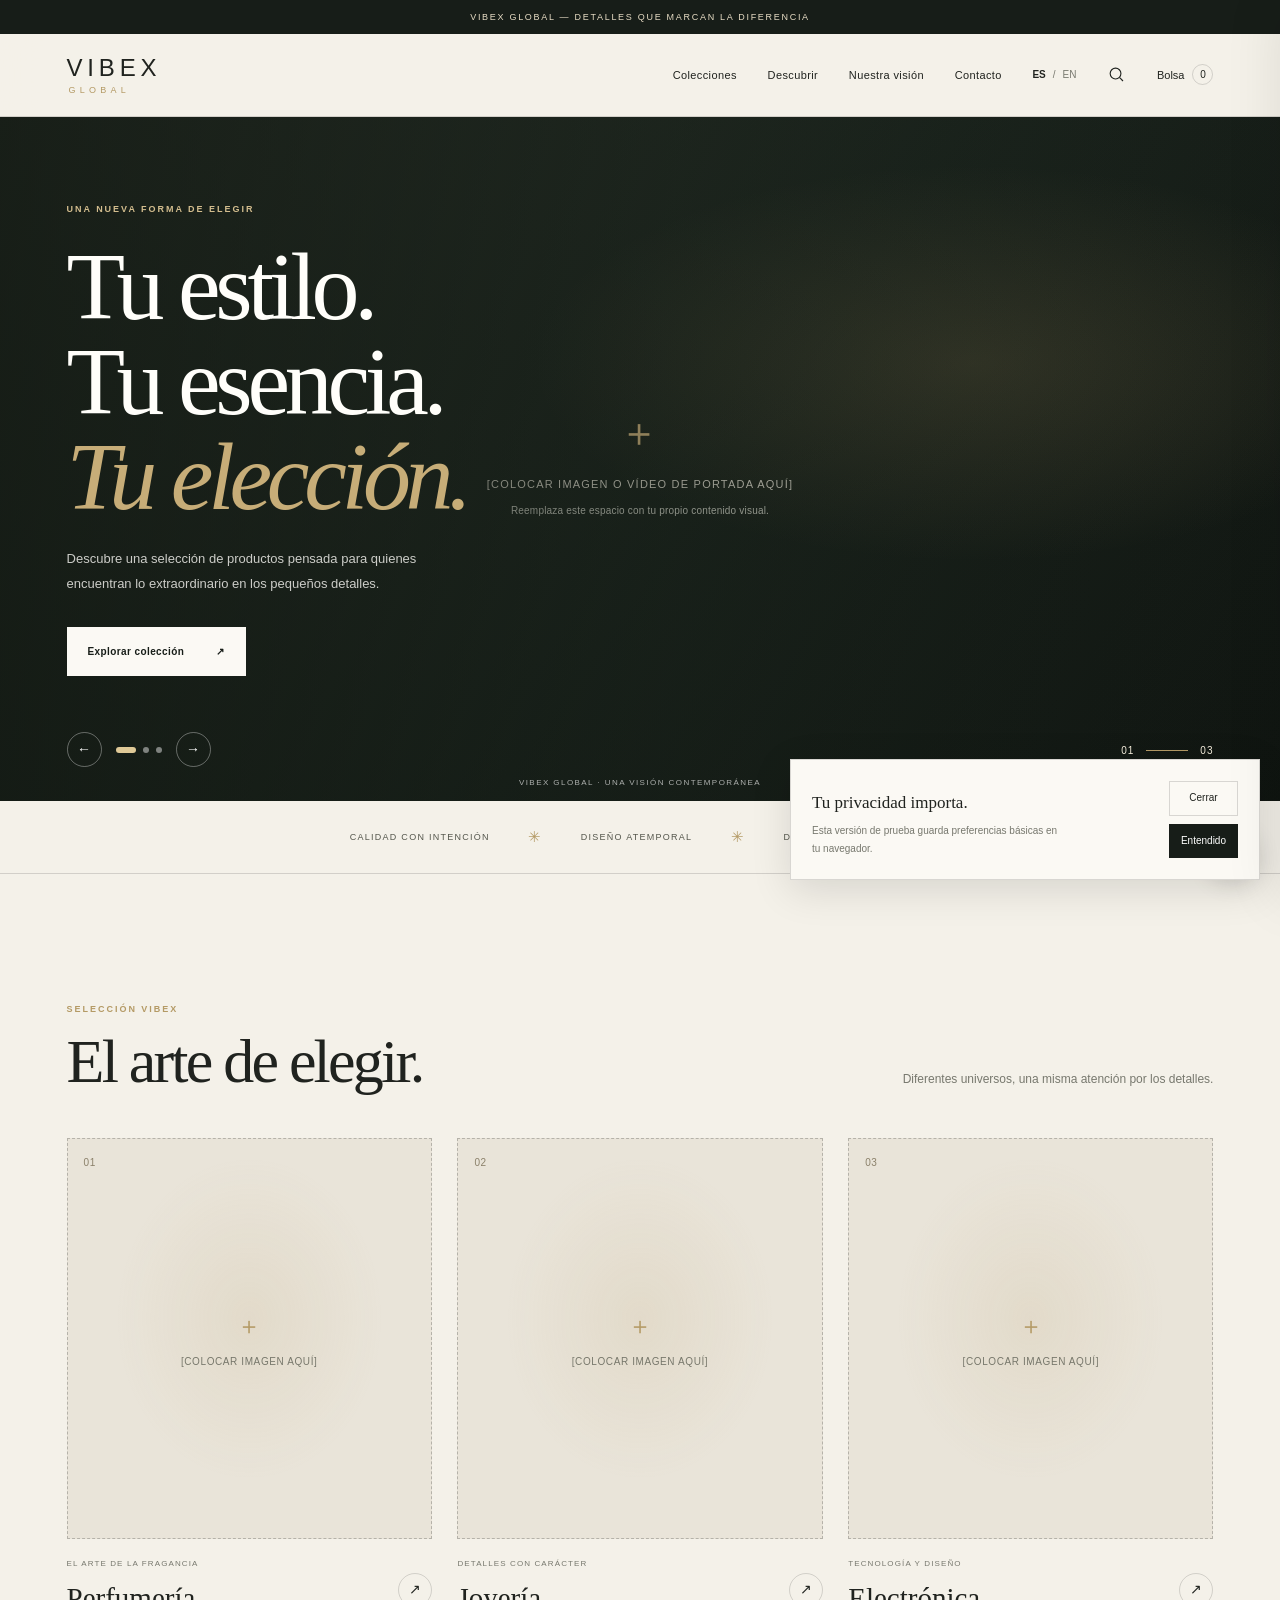
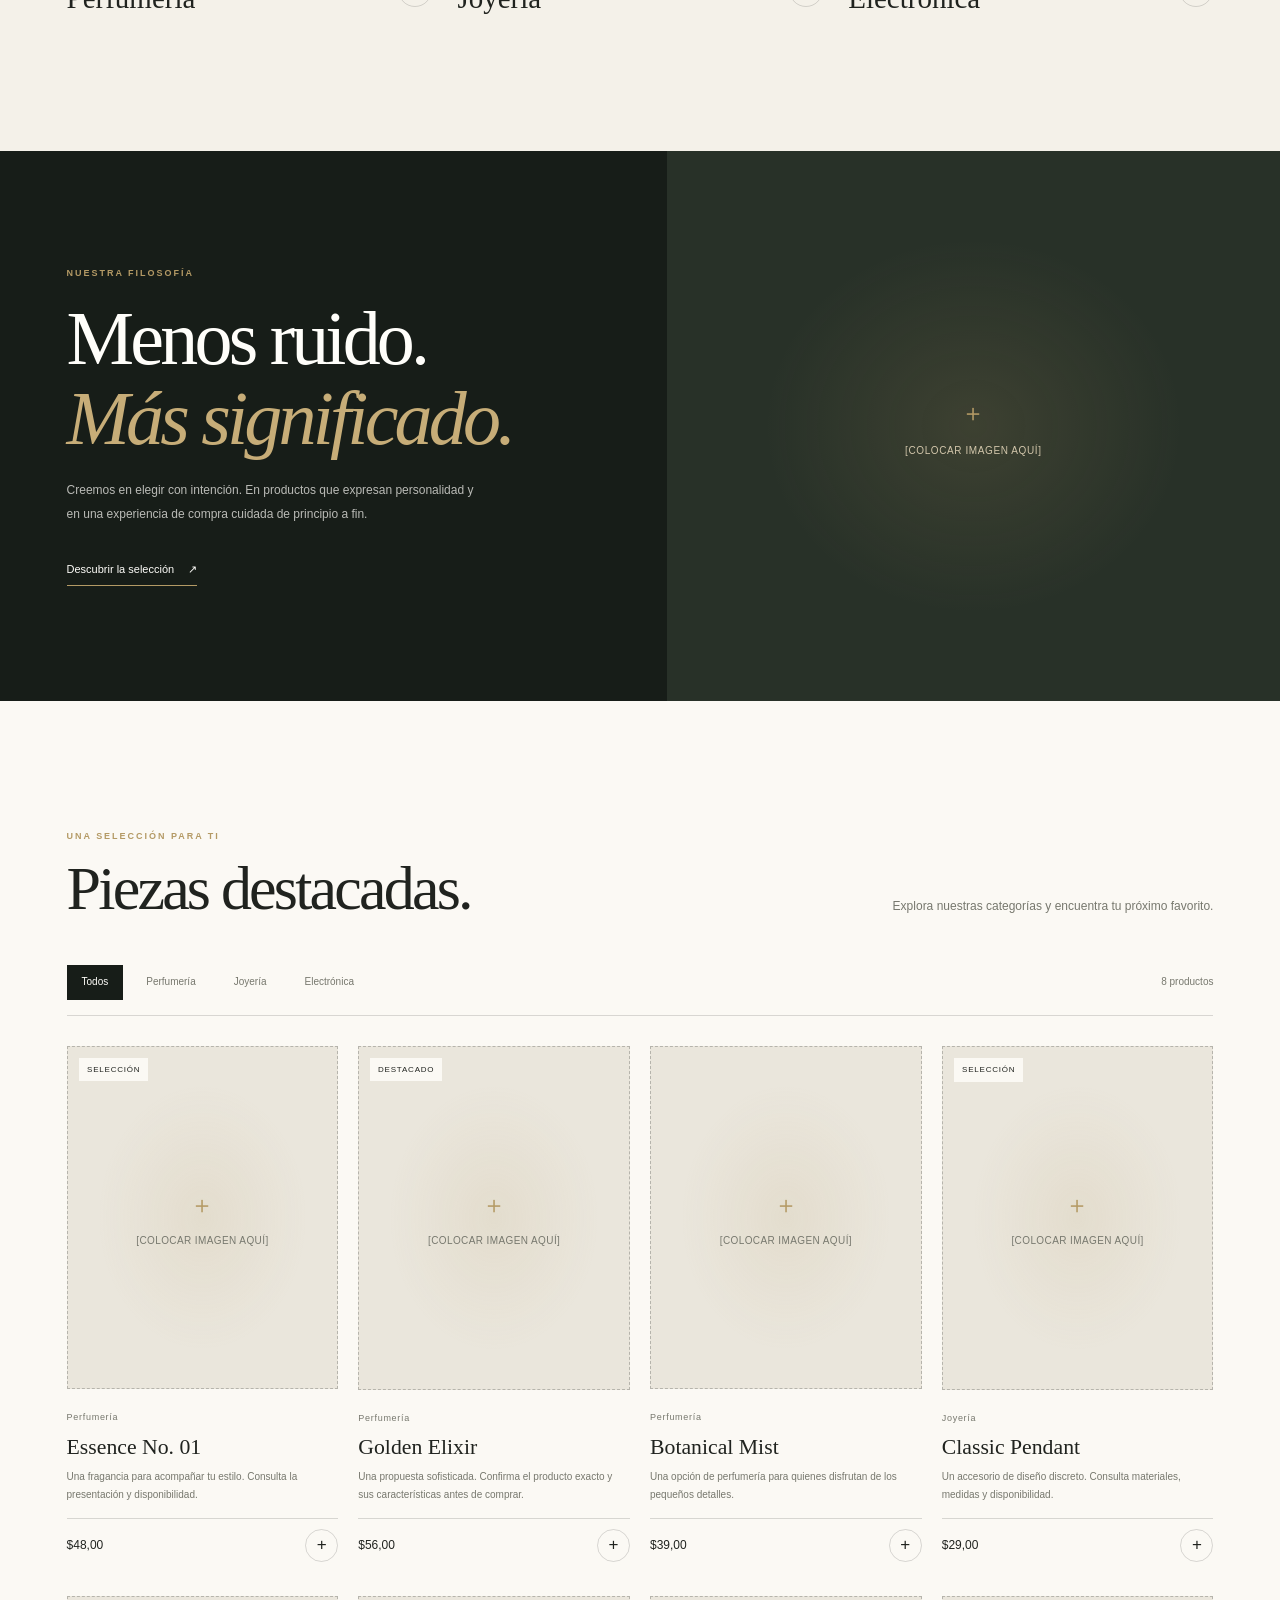
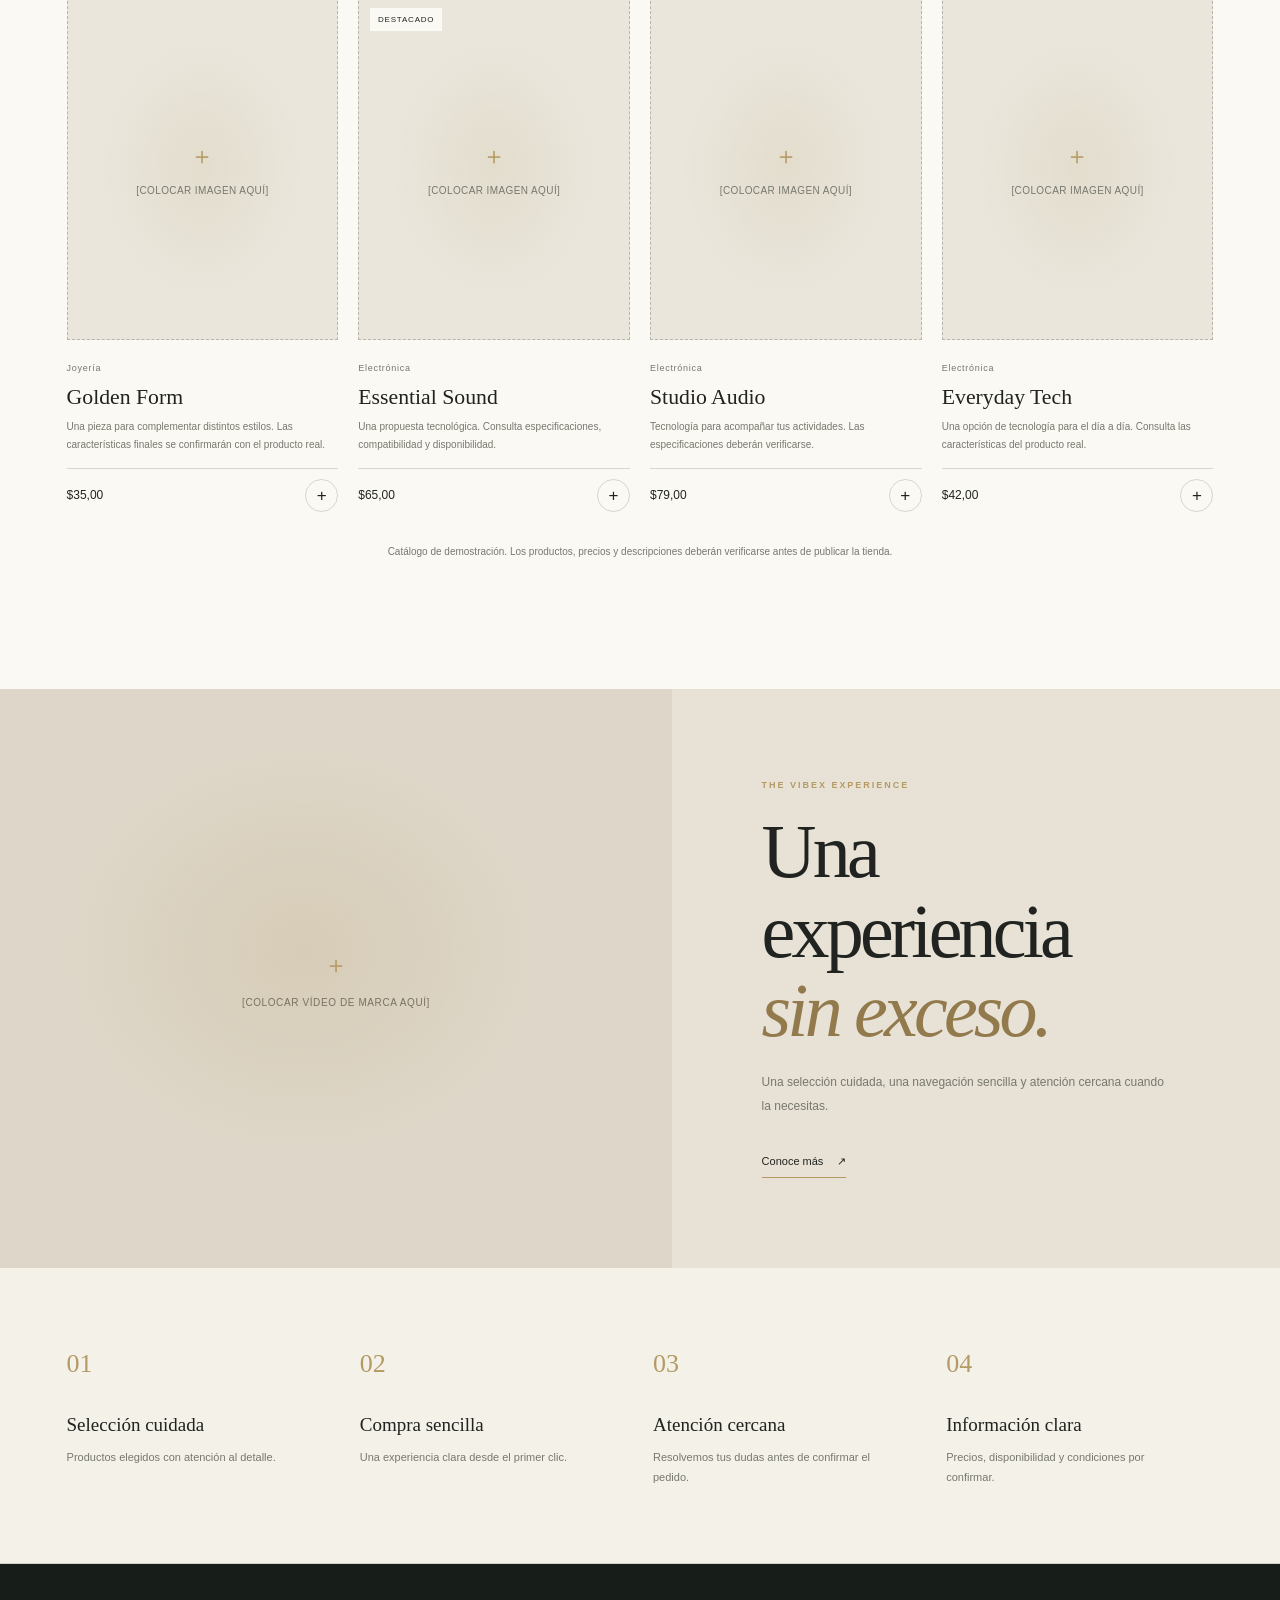
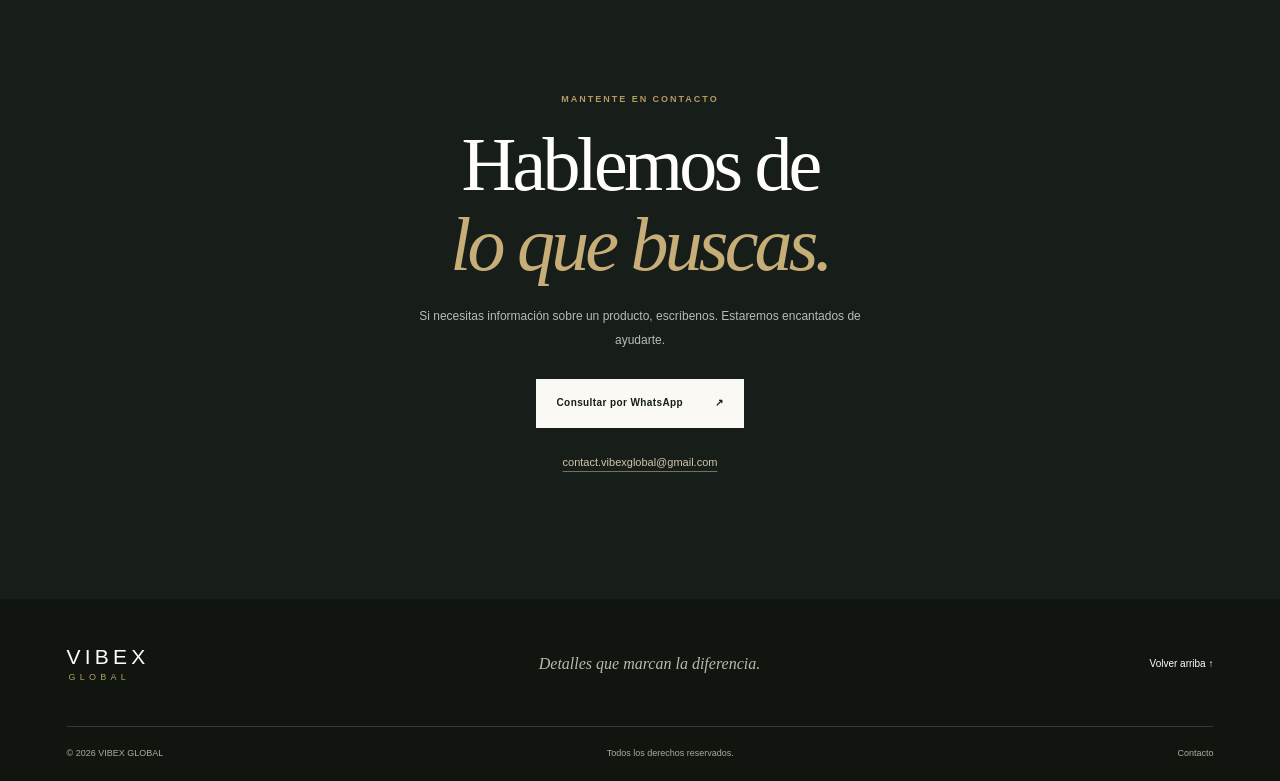
==== index.html @ 3bc4fc35 "Add files via upload" ====
<!DOCTYPE html>
<html lang="es">
<head>
  <meta charset="UTF-8">
  <meta name="viewport" content="width=device-width, initial-scale=1.0">

  <meta name="theme-color" content="#171b17">
  <meta name="description" content="Vibex Global. Una selección de perfumería, joyería y tecnología con una visión contemporánea.">

  <title>VIBEX GLOBAL — Detalles que marcan la diferencia</title>

  <!-- El CSS se encuentra dentro de la carpeta css -->
  <link rel="stylesheet" href="estilos.css">

  <!-- El JavaScript se encuentra dentro de la carpeta js -->
 <script src="script.js" defer></script>
</head>

<body>
  <!-- BARRA SUPERIOR -->
  <div class="announcement">
    <p data-i18n="announcement">
      VIBEX GLOBAL — DETALLES QUE MARCAN LA DIFERENCIA
    </p>
  </div>

  <!-- CABECERA Y NAVEGACIÓN -->
  <header class="site-header">
    <a class="brand" href="#inicio" aria-label="Vibex Global, inicio">
      <span class="brand-name">VIBEX</span>
      <span class="brand-subtitle">GLOBAL</span>
    </a>

    <button
      class="mobile-menu-button"
      id="mobileMenuButton"
      type="button"
      aria-expanded="false"
      aria-controls="mainNav"
      aria-label="Abrir menú"
    >
      <span></span>
      <span></span>
    </button>

    <nav class="main-nav" id="mainNav" aria-label="Navegación principal">
      <button
        class="nav-link collections-trigger"
        id="collectionsTrigger"
        type="button"
        aria-expanded="false"
        aria-controls="megaMenu"
        data-i18n="collections"
      >
        Colecciones <span class="chevron">⌄</span>
      </button>

      <a class="nav-link" href="#destacados" data-i18n="discover">Descubrir</a>
      <a class="nav-link" href="#filosofia" data-i18n="ourVision">Nuestra visión</a>
      <a class="nav-link" href="#contacto" data-i18n="contact">Contacto</a>

      <div class="language-switch" aria-label="Seleccionar idioma">
        <button class="language-button active" type="button" data-language="es" aria-pressed="true">ES</button>
        <span aria-hidden="true">/</span>
        <button class="language-button" type="button" data-language="en" aria-pressed="false">EN</button>
      </div>

      <button class="icon-button search-toggle" id="searchToggle" type="button" aria-label="Buscar">
        <svg viewBox="0 0 24 24" aria-hidden="true">
          <circle cx="10.8" cy="10.8" r="6.8"></circle>
          <path d="m16 16 4.2 4.2"></path>
        </svg>
      </button>

      <button class="bag-button" id="cartToggle" type="button">
        <span data-i18n="bag">Bolsa</span>
        <span class="bag-count" id="cartCount">0</span>
      </button>
    </nav>

    <!-- MENÚ DESPLEGABLE -->
    <div class="mega-menu" id="megaMenu" aria-hidden="true">
      <div class="mega-menu-inner">
        <div class="mega-menu-heading">
          <span class="eyebrow" data-i18n="explore">EXPLORA VIBEX</span>
          <h2 data-i18n="findYourStyle">Encuentra tu estilo.</h2>
          <p data-i18n="menuDescription">
            Una selección pensada para acompañar cada detalle de tu vida.
          </p>
        </div>

        <div class="mega-menu-links">
          <button type="button" data-category-link="Perfumería">
            <span data-i18n="perfume">Perfumería</span><span>↗</span>
          </button>
          <button type="button" data-category-link="Joyería">
            <span data-i18n="jewelry">Joyería</span><span>↗</span>
          </button>
          <button type="button" data-category-link="Electrónica">
            <span data-i18n="electronics">Electrónica</span><span>↗</span>
          </button>
          <button type="button" data-category-link="Todos">
            <span data-i18n="allProducts">Todos los productos</span><span>↗</span>
          </button>
        </div>

        <div class="mega-menu-placeholder">
          <span class="placeholder-icon">＋</span>
          <span data-i18n="imageHere">[COLOCAR IMAGEN AQUÍ]</span>
        </div>
      </div>
    </div>
  </header>

  <!-- BÚSQUEDA DESPLEGABLE -->
  <section class="search-panel" id="searchPanel" aria-label="Búsqueda">
    <div class="search-inner">
      <label for="searchInput" data-i18n="searchLabel">¿Qué estás buscando?</label>
      <input
        id="searchInput"
        type="search"
        placeholder="Buscar productos..."
        data-i18n-placeholder="searchPlaceholder"
      >
      <button id="closeSearch" type="button" data-i18n="close">Cerrar</button>
    </div>
  </section>

  <main>
    <!-- PORTADA PRINCIPAL -->
    <section class="hero" id="inicio">
      <div class="hero-visual">
        <div class="hero-placeholder" id="heroImage">
          <span class="placeholder-symbol">＋</span>
          <span data-i18n="heroImageHere">[COLOCAR IMAGEN O VÍDEO DE PORTADA AQUÍ]</span>
          <small data-i18n="heroImageNote">Reemplaza este espacio con tu propio contenido visual.</small>
        </div>

        <div class="hero-shade"></div>

        <div class="hero-content">
          <span class="eyebrow hero-eyebrow" data-i18n="heroEyebrow">
            UNA NUEVA FORMA DE ELEGIR
          </span>

          <h1 data-i18n="heroTitle">
            Tu estilo.<br>
            Tu esencia.<br>
            <em>Tu elección.</em>
          </h1>

          <p data-i18n="heroDescription">
            Descubre una selección de productos pensada para quienes encuentran la extraordinario en los pequeños detalles.
          </p>

          <a class="button button-light" href="#destacados">
            <span data-i18n="exploreCollection">Explorar colección</span>
            <span aria-hidden="true">↗</span>
          </a>
        </div>

        <div class="hero-counter">
          <span id="slideNumber">01</span>
          <span class="counter-line"></span>
          <span>03</span>
        </div>

        <div class="hero-controls">
          <button id="heroPrev" type="button" aria-label="Anterior">←</button>
          <div class="hero-dots" id="heroDots"></div>
          <button id="heroNext" type="button" aria-label="Siguiente">→</button>
        </div>

        <div class="hero-bottom-label" data-i18n="heroBottom">
          VIBEX GLOBAL · UNA VISIÓN CONTEMPORÁNEA
        </div>
      </div>
    </section>

    <!-- CINTA EDITORIAL -->
    <section class="editorial-strip" aria-label="Identidad de marca">
      <span data-i18n="stripOne">CALIDAD CON INTENCIÓN</span>
      <span class="strip-star">✳</span>
      <span data-i18n="stripTwo">DISEÑO ATEMPORAL</span>
      <span class="strip-star">✳</span>
      <span data-i18n="stripThree">DETALLES QUE PERDURAN</span>
    </section>

    <!-- COLECCIONES -->
    <section class="section collections-section" id="colecciones">
      <div class="section-heading reveal">
        <div>
          <span class="eyebrow" data-i18n="curatedSelection">SELECCIÓN VIBEX</span>
          <h2 data-i18n="collectionsTitle">El arte de elegir.</h2>
        </div>

        <p data-i18n="collectionsDescription">
          Diferentes universos, una misma atención por los detalles.
        </p>
      </div>

      <div class="collection-grid">
        <button class="collection-card reveal" type="button" data-collection="Perfumería">
          <span class="collection-image">
            <span class="placeholder-symbol">＋</span>
            <span data-i18n="imageHere">[COLOCAR IMAGEN AQUÍ]</span>
            <span class="collection-number">01</span>
          </span>
          <span class="collection-card-bottom">
            <span>
              <small data-i18n="collectionOne">EL ARTE DE LA FRAGANCIA</small>
              <strong data-i18n="perfume">Perfumería</strong>
            </span>
            <span class="collection-arrow">↗</span>
          </span>
        </button>

        <button class="collection-card reveal" type="button" data-collection="Joyería">
          <span class="collection-image">
            <span class="placeholder-symbol">＋</span>
            <span data-i18n="imageHere">[COLOCAR IMAGEN AQUÍ]</span>
            <span class="collection-number">02</span>
          </span>
          <span class="collection-card-bottom">
            <span>
              <small data-i18n="collectionTwo">DETALLES CON CARÁCTER</small>
              <strong data-i18n="jewelry">Joyería</strong>
            </span>
            <span class="collection-arrow">↗</span>
          </span>
        </button>

        <button class="collection-card reveal" type="button" data-collection="Electrónica">
          <span class="collection-image">
            <span class="placeholder-symbol">＋</span>
            <span data-i18n="imageHere">[COLOCAR IMAGEN AQUÍ]</span>
            <span class="collection-number">03</span>
          </span>
          <span class="collection-card-bottom">
            <span>
              <small data-i18n="collectionThree">TECNOLOGÍA Y DISEÑO</small>
              <strong data-i18n="electronics">Electrónica</strong>
            </span>
            <span class="collection-arrow">↗</span>
          </span>
        </button>
      </div>
    </section>

    <!-- MENSAJE DE MARCA -->
    <section class="brand-statement" id="filosofia">
      <div class="statement-inner reveal">
        <span class="eyebrow" data-i18n="ourPhilosophy">NUESTRA FILOSOFÍA</span>
        <h2 data-i18n="statementTitle">
          Menos ruido.<br>
          <em>Más significado.</em>
        </h2>
        <p data-i18n="statementDescription">
          Creemos en elegir con intención. En productos que expresan personalidad y en una experiencia de compra cuidada de principio a fin.
        </p>
        <a href="#destacados" class="text-link">
          <span data-i18n="discoverSelection">Descubrir la selección</span> <span>↗</span>
        </a>
      </div>
      <div class="statement-visual">
        <span class="placeholder-symbol">＋</span>
        <span data-i18n="imageHere">[COLOCAR IMAGEN AQUÍ]</span>
      </div>
    </section>

    <!-- CATÁLOGO -->
    <section class="section products-section" id="destacados">
      <div class="section-heading reveal">
        <div>
          <span class="eyebrow" data-i18n="selectionForYou">UNA SELECCIÓN PARA TI</span>
          <h2 data-i18n="featuredTitle">Piezas destacadas.</h2>
        </div>
        <p data-i18n="featuredDescription">
          Explora nuestras categorías y encuentra tu próximo favorito.
        </p>
      </div>

      <div class="catalog-toolbar">
        <div class="filter-list" aria-label="Filtrar productos">
          <button class="filter-button active" type="button" data-filter="Todos" aria-pressed="true" data-i18n="all">Todos</button>
          <button class="filter-button" type="button" data-filter="Perfumería" aria-pressed="false" data-i18n="perfume">Perfumería</button>
          <button class="filter-button" type="button" data-filter="Joyería" aria-pressed="false" data-i18n="jewelry">Joyería</button>
          <button class="filter-button" type="button" data-filter="Electrónica" aria-pressed="false" data-i18n="electronics">Electrónica</button>
        </div>
        <span class="product-total" id="productTotal">0 productos</span>
      </div>

      <div class="product-grid" id="productGrid"></div>

      <p class="empty-message" id="emptyMessage" hidden data-i18n="noProducts">
        No encontramos productos con esos criterios.
      </p>

      <p class="demo-notice" data-i18n="demoNotice">
        Catálogo de demostración. Los productos, precios y descripciones deberán verificarse antes de publicar la tienda.
      </p>
    </section>

    <!-- EXPERIENCIA VISUAL -->
    <section class="experience-section">
      <div class="experience-visual reveal">
        <span class="placeholder-symbol">＋</span>
        <span data-i18n="videoHere">[COLOCAR VÍDEO DE MARCA AQUÍ]</span>
      </div>

      <div class="experience-content reveal">
        <span class="eyebrow" data-i18n="theVibexExperience">THE VIBEX EXPERIENCE</span>
        <h2 data-i18n="experienceTitle">Una experiencia<br><em>sin exceso.</em></h2>
        <p data-i18n="experienceDescription">
          Una selección cuidada, una navegación sencilla y atención cercana cuando la necesitas.
        </p>
        <a href="#contacto" class="text-link">
          <span data-i18n="learnMore">Conoce más</span> <span>↗</span>
        </a>
      </div>
    </section>

    <!-- BENEFICIOS -->
    <section class="benefits-section">
      <div class="benefit reveal">
        <span class="benefit-number">01</span>
        <h3 data-i18n="benefitOneTitle">Selección cuidada</h3>
        <p data-i18n="benefitOneText">Productos elegidos con atención al detalle.</p>
      </div>
      <div class="benefit reveal">
        <span class="benefit-number">02</span>
        <h3 data-i18n="benefitTwoTitle">Compra sencilla</h3>
        <p data-i18n="benefitTwoText">Una experiencia clara desde el primer clic.</p>
      </div>
      <div class="benefit reveal">
        <span class="benefit-number">03</span>
        <h3 data-i18n="benefitThreeTitle">Atención cercana</h3>
        <p data-i18n="benefitThreeText">Resolvemos tus dudas antes de confirmar el pedido.</p>
      </div>
      <div class="benefit reveal">
        <span class="benefit-number">04</span>
        <h3 data-i18n="benefitFourTitle">Información clara</h3>
        <p data-i18n="benefitFourText">Precios, disponibilidad y condiciones por confirmar.</p>
      </div>
    </section>

    <!-- CONTACTO -->
    <section class="contact-section" id="contacto">
      <div class="contact-inner reveal">
        <span class="eyebrow" data-i18n="stayConnected">MANTENTE EN CONTACTO</span>
        <h2 data-i18n="contactTitle">Hablemos de<br><em>lo que buscas.</em></h2>
        <p data-i18n="contactDescription">
          Si necesitas información sobre un producto, escríbenos. Estaremos encantados de ayudarte.
        </p>
        <a
          class="button button-light"
          href="https://wa.me/593984692292"
          target="_blank"
          rel="noopener noreferrer"
        >
          <span data-i18n="contactWhatsApp">Consultar por WhatsApp</span>
          <span aria-hidden="true">↗</span>
        </a>
        <a class="contact-email" href="mailto:contact.vibexglobal@gmail.com">
          contact.vibexglobal@gmail.com
        </a>
      </div>
    </section>
  </main>

  <!-- PIE DE PÁGINA -->
  <footer class="site-footer">
    <div class="footer-top">
      <a class="brand footer-brand" href="#inicio">
        <span class="brand-name">VIBEX</span>
        <span class="brand-subtitle">GLOBAL</span>
      </a>

      <p data-i18n="footerPhrase">Detalles que marcan la diferencia.</p>

      <a href="#inicio" class="back-to-top">
        <span data-i18n="backToTop">Volver arriba</span> ↑
      </a>
    </div>

    <div class="footer-bottom">
      <span>© <span id="currentYear"></span> VIBEX GLOBAL</span>
      <span data-i18n="footerRights">Todos los derechos reservados.</span>
      <a href="mailto:contact.vibexglobal@gmail.com">Contacto</a>
    </div>
  </footer>

  <!-- BOTÓN FLOTANTE DE WHATSAPP -->
  <a
    class="whatsapp-float"
    href="https://wa.me/593984692292"
    target="_blank"
    rel="noopener noreferrer"
    aria-label="Contactar por WhatsApp"
    title="WhatsApp"
  >
    <svg viewBox="0 0 24 24" aria-hidden="true">
      <path d="M20.5 11.8a8.4 8.4 0 0 1-12.4 7.4L3 20.5l1.4-5A8.4 8.4 0 1 1 20.5 11.8Z"></path>
      <path d="M8.3 8.2c.3-.6.6-.6.9-.6h.4c.2 0 .4.1.5.4l.8 1.8c.1.3.1.5-.1.7l-.6.7c-.2.2-.2.4-.1.6.6 1 1.4 1.8 2.4 2.3.2.1.4.1.6-.1l.9-1c.2-.2.4-.3.7-.1l1.7.8c.3.1.4.3.4.5 0 .3-.1 1.1-.7 1.6-.5.5-1.3.7-2.1.5-1-.2-2.4-.8-3.8-2-1.2-1.1-2-2.4-2.3-3.4-.3-1 .1-1.9.4-2.3Z"></path>
    </svg>
  </a>

  <!-- BOLSA LATERAL -->
  <div class="drawer-backdrop" id="drawerBackdrop"></div>

  <aside class="cart-drawer" id="cartDrawer" aria-hidden="true" aria-label="Bolsa de compras">
    <div class="drawer-header">
      <div>
        <span class="eyebrow" data-i18n="yourSelection">TU SELECCIÓN</span>
        <h2><span data-i18n="yourBag">Tu bolsa</span> <span id="drawerCount">(0)</span></h2>
      </div>
      <button class="close-button" id="cartClose" type="button" aria-label="Cerrar bolsa">×</button>
    </div>

    <p class="cart-empty" id="cartEmpty" data-i18n="emptyBag">
      Tu bolsa está esperando por algo especial.
    </p>

    <div class="cart-items" id="cartItems"></div>

    <div class="cart-footer" id="cartFooter" hidden>
      <div class="cart-subtotal">
        <span data-i18n="subtotal">Subtotal estimado</span>
        <strong id="cartSubtotal">$0.00</strong>
      </div>
      <p data-i18n="checkoutNotice">
        El envío y el pago se confirmarán por WhatsApp.
      </p>
      <button class="button button-dark checkout-button" id="checkoutButton" type="button">
        <span data-i18n="continueWhatsApp">Consultar pedido</span>
        <span>↗</span>
      </button>
      <button class="continue-shopping" id="continueShopping" type="button" data-i18n="continueShopping">
        Seguir explorando
      </button>
    </div>
  </aside>

  <!-- VISTA AMPLIADA DE PRODUCTO -->
  <div class="product-modal" id="productModal" aria-hidden="true">
    <button class="modal-backdrop" id="modalBackdrop" type="button" aria-label="Cerrar producto"></button>

    <div class="modal-panel" role="dialog" aria-modal="true" aria-labelledby="modalName">
      <button class="close-button modal-close" id="modalClose" type="button" aria-label="Cerrar">×</button>

      <div class="modal-image-wrap">
        <div class="modal-image-placeholder">
          <span class="placeholder-symbol">＋</span>
          <span data-i18n="imageHere">[COLOCAR IMAGEN AQUÍ]</span>
        </div>
        <img id="modalImage" src="" alt="" hidden>
      </div>

      <div class="modal-details">
        <span class="eyebrow" id="modalCategory"></span>
        <h2 id="modalName"></h2>
        <p class="modal-price" id="modalPrice"></p>
        <p id="modalDescription"></p>
        <button class="button button-dark" id="modalAdd" type="button">
          <span data-i18n="addToBag">Añadir a la bolsa</span>
          <span>＋</span>
        </button>
      </div>
    </div>
  </div>

  <!-- AVISO DE COOKIES DEMOSTRATIVO -->
  <aside class="cookie-notice" id="cookieNotice" aria-label="Preferencias de cookies">
    <div>
      <strong data-i18n="cookieTitle">Tu privacidad importa.</strong>
      <p data-i18n="cookieDescription">
        Esta versión de prueba guarda preferencias básicas en tu navegador.
      </p>
    </div>
    <div class="cookie-actions">
      <button id="cookieDismiss" type="button" data-i18n="cookieClose">Cerrar</button>
      <button id="cookieAccept" type="button" data-i18n="cookieAccept">Entendido</button>
    </div>
  </aside>

  <!-- MENSAJES TEMPORALES -->
  <div class="toast" id="toast" role="status" aria-live="polite"></div>
</body>
</html>
---- estilos.css ----
/* ==================================================
   VIBEX GLOBAL — SISTEMA VISUAL
   ================================================== */

:root {
  --bg: #f4f1e9;
  --paper: #fbf9f4;
  --ink: #20231f;
  --forest: #171d18;
  --forest-soft: #28352c;
  --gold: #b49a65;
  --muted: #77786e;
  --line: rgba(32, 35, 31, 0.16);
  --white: #fffefa;
  --page-gutter: clamp(20px, 5.2vw, 88px);
  --section-space: clamp(76px, 10vw, 148px);
  --serif: Georgia, "Times New Roman", serif;
  --sans: "Helvetica Neue", Arial, sans-serif;
  --ease: cubic-bezier(0.22, 1, 0.36, 1);
}

* {
  box-sizing: border-box;
}

html {
  width: 100%;
  min-width: 320px;
  margin: 0;
  scroll-behavior: smooth;
  scroll-padding-top: 100px;
}

body {
  width: 100%;
  min-width: 320px;
  min-height: 100vh;
  margin: 0;
  background: var(--bg);
  color: var(--ink);
  font-family: var(--sans);
  font-size: 14px;
  line-height: 1.65;
  -webkit-font-smoothing: antialiased;
}

body.locked {
  overflow: hidden;
}

button,
input,
a {
  font: inherit;
}

button {
  color: inherit;
}

button,
a {
  -webkit-tap-highlight-color: transparent;
}

button:focus-visible,
a:focus-visible,
input:focus-visible {
  outline: 2px solid var(--gold);
  outline-offset: 4px;
}

button:disabled {
  cursor: not-allowed;
}

a {
  color: inherit;
  text-decoration: none;
}

button {
  cursor: pointer;
}

img,
svg {
  display: block;
  max-width: 100%;
}

img {
  height: auto;
}

section {
  position: relative;
}

[hidden] {
  display: none !important;
}

/* BARRA SUPERIOR */

.announcement {
  display: flex;
  align-items: center;
  justify-content: center;
  min-height: 34px;
  padding: 7px 16px;
  background: var(--forest);
  color: #e8ddc5;
  text-align: center;
}

.announcement p {
  margin: 0;
  font-size: 9px;
  font-weight: 500;
  letter-spacing: 0.19em;
}

/* CABECERA */

.site-header {
  position: sticky;
  z-index: 50;
  top: 0;
  display: flex;
  align-items: center;
  justify-content: space-between;
  width: 100%;
  min-height: 83px;
  padding: 0 var(--page-gutter);
  border-bottom: 1px solid var(--line);
  background: rgba(244, 241, 233, 0.96);
  backdrop-filter: blur(18px);
}

.brand {
  display: inline-flex;
  flex: 0 0 auto;
  flex-direction: column;
  align-items: flex-start;
  line-height: 1;
}

.brand-name {
  font-size: 24px;
  font-weight: 500;
  letter-spacing: 0.2em;
}

.brand-subtitle {
  margin-top: 6px;
  padding-left: 2px;
  color: var(--gold);
  font-size: 9px;
  letter-spacing: 0.47em;
}

.main-nav {
  display: flex;
  align-items: center;
  justify-content: flex-end;
  gap: clamp(17px, 2.4vw, 37px);
}

.nav-link {
  position: relative;
  padding: 12px 0;
  border: 0;
  background: transparent;
  color: var(--ink);
  font-size: 11px;
  letter-spacing: 0.035em;
  white-space: nowrap;
}

.nav-link::after {
  position: absolute;
  right: 0;
  bottom: 5px;
  left: 0;
  height: 1px;
  background: var(--gold);
  content: "";
  transform: scaleX(0);
  transform-origin: right;
  transition: transform 300ms var(--ease);
}

.nav-link:hover::after {
  transform: scaleX(1);
  transform-origin: left;
}

.chevron {
  display: inline-block;
  margin-left: 5px;
  transition: transform 250ms ease;
}

.collections-trigger[aria-expanded="true"] .chevron {
  transform: rotate(180deg);
}

.language-switch {
  display: flex;
  align-items: center;
  gap: 7px;
  color: var(--muted);
  font-size: 10px;
}

.language-button {
  padding: 5px 0;
  border: 0;
  background: transparent;
  color: var(--muted);
  font-size: 10px;
}

.language-button.active {
  color: var(--ink);
  font-weight: 700;
}

.icon-button,
.bag-button {
  display: inline-flex;
  align-items: center;
  justify-content: center;
  gap: 8px;
  min-height: 36px;
  padding: 5px 0;
  border: 0;
  background: transparent;
  font-size: 11px;
  white-space: nowrap;
}

.icon-button svg {
  width: 19px;
  fill: none;
  stroke: currentColor;
  stroke-width: 1.4;
}

.bag-count {
  display: inline-grid;
  width: 21px;
  height: 21px;
  place-items: center;
  border: 1px solid var(--line);
  border-radius: 50%;
  font-size: 10px;
}

.mobile-menu-button {
  display: none;
}

/* MENÚ DESPLEGABLE */

.mega-menu {
  position: absolute;
  z-index: 55;
  top: 100%;
  right: 0;
  left: 0;
  visibility: hidden;
  padding: 0 var(--page-gutter);
  border-bottom: 1px solid var(--line);
  background: var(--paper);
  opacity: 0;
  transform: translateY(-9px);
  transition:
    opacity 240ms ease,
    transform 300ms var(--ease),
    visibility 300ms;
}

.mega-menu.open {
  visibility: visible;
  opacity: 1;
  transform: translateY(0);
}

.mega-menu-inner {
  display: grid;
  grid-template-columns: 1.05fr 1fr 0.8fr;
  align-items: center;
  gap: clamp(28px, 5vw, 85px);
  max-width: 1600px;
  margin: 0 auto;
  padding: 43px 0 48px;
}

.eyebrow {
  display: block;
  color: var(--gold);
  font-size: 9px;
  font-weight: 600;
  letter-spacing: 0.22em;
  line-height: 1.6;
}

.mega-menu-heading h2 {
  margin: 12px 0;
  font-family: var(--serif);
  font-size: clamp(25px, 3vw, 39px);
  font-weight: 400;
  line-height: 1.15;
}

.mega-menu-heading p {
  max-width: 320px;
  margin: 0;
  color: var(--muted);
  font-size: 12px;
}

.mega-menu-links {
  display: flex;
  flex-direction: column;
}

.mega-menu-links button {
  display: flex;
  align-items: center;
  justify-content: space-between;
  gap: 15px;
  padding: 11px 0;
  border: 0;
  border-bottom: 1px solid var(--line);
  background: transparent;
  text-align: left;
  transition: padding 250ms var(--ease), color 200ms ease;
}

.mega-menu-links button:hover {
  padding-left: 8px;
  color: #8b7141;
}

.mega-menu-placeholder {
  display: flex;
  min-height: 145px;
  flex-direction: column;
  align-items: center;
  justify-content: center;
  gap: 9px;
  border: 1px dashed rgba(32, 35, 31, 0.3);
  background: #eee9de;
  color: var(--muted);
  font-size: 10px;
  letter-spacing: 0.06em;
  text-align: center;
}

.placeholder-icon,
.placeholder-symbol {
  color: var(--gold);
  font-size: 24px;
  font-weight: 300;
}

/* BUSCADOR */

.search-panel {
  position: absolute;
  z-index: 45;
  top: 117px;
  right: 0;
  left: 0;
  visibility: hidden;
  padding: 0 var(--page-gutter);
  border-bottom: 1px solid var(--line);
  background: var(--paper);
  opacity: 0;
  transform: translateY(-8px);
  transition: 250ms ease;
}

.search-panel.open {
  visibility: visible;
  padding-top: 24px;
  padding-bottom: 24px;
  opacity: 1;
  transform: translateY(0);
}

.search-inner {
  display: grid;
  grid-template-columns: auto minmax(100px, 1fr) auto;
  align-items: center;
  gap: 24px;
  max-width: 1500px;
  margin: 0 auto;
}

.search-inner label {
  font-family: var(--serif);
  font-size: 18px;
}

.search-inner input {
  width: 100%;
  padding: 12px 3px;
  border: 0;
  border-bottom: 1px solid var(--line);
  border-radius: 0;
  background: transparent;
  color: var(--ink);
  outline-offset: 0;
}

.search-inner > button {
  padding: 10px 0;
  border: 0;
  background: transparent;
  color: var(--muted);
  font-size: 11px;
}

/* PORTADA */

.hero {
  width: 100%;
  padding: 0;
}

.hero-visual {
  position: relative;
  display: flex;
  min-height: min(760px, calc(100svh - 117px));
  min-height: clamp(520px, 76svh, 790px);
  align-items: center;
  overflow: hidden;
  background: var(--forest);
  color: var(--white);
}

.hero-placeholder {
  position: absolute;
  inset: 0;
  display: flex;
  flex-direction: column;
  align-items: center;
  justify-content: center;
  gap: 10px;
  padding: 25px;
  background:
    radial-gradient(ellipse at 76% 36%, rgba(180, 154, 101, 0.16), transparent 32%),
    linear-gradient(125deg, #30382e 0%, #1c251e 55%, #101511 100%);
  color: #c7c6b9;
  font-size: 11px;
  letter-spacing: 0.11em;
  text-align: center;
  transition: background 500ms ease;
}

.hero-placeholder .placeholder-symbol {
  font-size: 40px;
  color: #c1a977;
}

.hero-placeholder small {
  max-width: 300px;
  color: #b9bcb1;
  font-size: 10px;
  letter-spacing: 0.02em;
}

.hero-shade {
  position: absolute;
  inset: 0;
  pointer-events: none;
  background: linear-gradient(
    90deg,
    rgba(11, 17, 12, 0.65) 0%,
    rgba(11, 17, 12, 0.25) 53%,
    rgba(11, 17, 12, 0.03) 100%
  );
}

.hero-content {
  position: relative;
  z-index: 2;
  width: min(720px, 72%);
  padding: 75px var(--page-gutter) 115px;
  animation: hero-enter 800ms var(--ease) both;
}

.hero-eyebrow {
  color: #d3bd8e;
}

.hero-content h1 {
  margin: 23px 0;
  font-family: var(--serif);
  font-size: clamp(52px, 7.5vw, 104px);
  font-weight: 400;
  letter-spacing: -0.055em;
  line-height: 0.99;
}

.hero-content h1 em,
.statement-inner h2 em,
.experience-content h2 em,
.contact-inner h2 em {
  color: #c7ad78;
  font-weight: 400;
}

.hero-content > p {
  max-width: 405px;
  margin: 0 0 31px;
  color: rgba(255, 254, 250, 0.78);
  font-size: 13px;
  line-height: 1.9;
}

.button {
  display: inline-flex;
  min-height: 49px;
  align-items: center;
  justify-content: center;
  gap: 32px;
  padding: 0 20px;
  border: 1px solid transparent;
  font-size: 10px;
  font-weight: 600;
  letter-spacing: 0.04em;
  transition:
    background 220ms ease,
    color 220ms ease,
    border-color 220ms ease,
    transform 220ms var(--ease);
}

.button:hover {
  transform: translateY(-2px);
}

.button-light {
  background: var(--paper);
  color: var(--forest);
}

.button-light:hover {
  background: #e4d7bd;
}

.button-dark {
  background: var(--forest);
  color: var(--white);
}

.button-dark:hover {
  background: #344338;
}

.hero-counter {
  position: absolute;
  z-index: 3;
  right: var(--page-gutter);
  bottom: 42px;
  display: flex;
  align-items: center;
  gap: 12px;
  color: #f7f0df;
  font-size: 10px;
  letter-spacing: 0.1em;
}

.counter-line {
  width: 42px;
  height: 1px;
  background: var(--gold);
}

.hero-controls {
  position: absolute;
  z-index: 3;
  bottom: 34px;
  left: var(--page-gutter);
  display: flex;
  align-items: center;
  gap: 14px;
}

.hero-controls > button {
  display: grid;
  width: 35px;
  height: 35px;
  place-items: center;
  border: 1px solid rgba(255, 255, 255, 0.35);
  border-radius: 50%;
  background: transparent;
  color: white;
  transition: background 200ms ease;
}

.hero-controls > button:hover {
  background: rgba(255, 255, 255, 0.15);
}

.hero-dots {
  display: flex;
  gap: 7px;
}

.hero-dots button {
  width: 6px;
  height: 6px;
  padding: 0;
  border: 0;
  border-radius: 50%;
  background: rgba(255, 255, 255, 0.45);
  transition: width 200ms ease, background 200ms ease;
}

.hero-dots button.active {
  width: 20px;
  border-radius: 5px;
  background: #dfc997;
}

.hero-bottom-label {
  position: absolute;
  right: var(--page-gutter);
  bottom: 12px;
  left: var(--page-gutter);
  color: rgba(255, 255, 255, 0.65);
  font-size: 8px;
  letter-spacing: 0.18em;
  text-align: center;
  pointer-events: none;
}

/* CINTA EDITORIAL */

.editorial-strip {
  display: flex;
  min-height: 73px;
  align-items: center;
  justify-content: center;
  flex-wrap: wrap;
  gap: clamp(13px, 3vw, 42px);
  padding: 18px var(--page-gutter);
  border-bottom: 1px solid var(--line);
  color: #54564c;
  font-size: 9px;
  letter-spacing: 0.14em;
  text-align: center;
}

.strip-star {
  color: var(--gold);
  font-size: 15px;
}

/* SECCIONES GENERALES */

.section {
  width: 100%;
  padding: var(--section-space) var(--page-gutter);
}

.section-heading {
  display: flex;
  align-items: flex-end;
  justify-content: space-between;
  gap: 30px;
  margin: 0 auto 42px;
}

.section-heading h2 {
  margin: 11px 0 0;
  font-family: var(--serif);
  font-size: clamp(37px, 5vw, 62px);
  font-weight: 400;
  letter-spacing: -0.045em;
  line-height: 1.1;
}

.section-heading > p {
  max-width: 330px;
  margin: 0 0 5px;
  color: var(--muted);
  font-size: 12px;
  line-height: 1.9;
}

/* COLECCIONES */

.collection-grid {
  display: grid;
  grid-template-columns: repeat(3, minmax(0, 1fr));
  gap: clamp(14px, 2vw, 29px);
  max-width: 1600px;
  margin: 0 auto;
}

.collection-card {
  display: block;
  min-width: 0;
  padding: 0;
  border: 0;
  background: transparent;
  text-align: left;
}

.collection-image {
  position: relative;
  display: flex;
  min-height: 220px;
  aspect-ratio: 0.91;
  flex-direction: column;
  align-items: center;
  justify-content: center;
  gap: 8px;
  overflow: hidden;
  border: 1px dashed rgba(32, 35, 31, 0.25);
  background:
    radial-gradient(ellipse at 50% 45%, rgba(180, 154, 101, 0.13), transparent 52%),
    #e9e4d9;
  color: #77776b;
  font-size: 10px;
  letter-spacing: 0.06em;
  text-align: center;
  transition: background 450ms ease;
}

.collection-card:hover .collection-image {
  background-color: #ded6c6;
}

.collection-number {
  position: absolute;
  top: 16px;
  left: 16px;
  color: #8b806a;
  font-size: 10px;
}

.collection-card-bottom {
  display: flex;
  align-items: center;
  justify-content: space-between;
  gap: 10px;
  padding-top: 18px;
}

.collection-card-bottom > span:first-child {
  display: flex;
  flex-direction: column;
  gap: 5px;
}

.collection-card-bottom small {
  color: var(--muted);
  font-size: 8px;
  letter-spacing: 0.14em;
}

.collection-card-bottom strong {
  font-family: var(--serif);
  font-size: clamp(19px, 2.5vw, 29px);
  font-weight: 400;
}

.collection-arrow {
  display: grid;
  width: 34px;
  height: 34px;
  flex: 0 0 auto;
  place-items: center;
  border: 1px solid var(--line);
  border-radius: 50%;
  transition: background 200ms ease, color 200ms ease;
}

.collection-card:hover .collection-arrow {
  background: var(--forest);
  color: var(--white);
}

/* FILOSOFÍA */

.brand-statement {
  display: grid;
  grid-template-columns: 1fr 0.92fr;
  min-height: 550px;
  background: var(--forest);
  color: var(--white);
}

.statement-inner {
  display: flex;
  flex-direction: column;
  align-items: flex-start;
  justify-content: center;
  padding: clamp(50px, 8vw, 120px) var(--page-gutter);
}

.statement-inner h2,
.experience-content h2,
.contact-inner h2 {
  margin: 19px 0;
  font-family: var(--serif);
  font-size: clamp(44px, 6vw, 76px);
  font-weight: 400;
  letter-spacing: -0.05em;
  line-height: 1.05;
}

.statement-inner > p,
.experience-content > p,
.contact-inner > p {
  max-width: 410px;
  margin: 0 0 27px;
  color: rgba(255, 254, 250, 0.7);
  font-size: 12px;
  line-height: 2;
}

.text-link {
  display: inline-flex;
  align-items: center;
  gap: 14px;
  padding: 7px 0;
  border-bottom: 1px solid var(--gold);
  color: inherit;
  font-size: 11px;
  transition: gap 250ms var(--ease);
}

.text-link:hover {
  gap: 22px;
}

.statement-visual,
.experience-visual {
  display: flex;
  min-height: 350px;
  flex-direction: column;
  align-items: center;
  justify-content: center;
  gap: 10px;
  padding: 25px;
  background:
    radial-gradient(ellipse at center, rgba(180, 154, 101, 0.15), transparent 48%),
    #283128;
  color: #d2c6ab;
  font-size: 10px;
  letter-spacing: 0.06em;
  text-align: center;
}

/* CATÁLOGO */

.products-section {
  background: var(--paper);
}

.catalog-toolbar {
  display: flex;
  align-items: center;
  justify-content: space-between;
  gap: 20px;
  margin: 0 auto 30px;
  padding-bottom: 15px;
  border-bottom: 1px solid var(--line);
}

.filter-list {
  display: flex;
  align-items: center;
  flex-wrap: wrap;
  gap: 8px;
}

.filter-button {
  min-height: 35px;
  padding: 7px 14px;
  border: 1px solid transparent;
  border-radius: 0;
  background: transparent;
  color: var(--muted);
  font-size: 10px;
  transition: color 200ms ease, border-color 200ms ease, background 200ms ease;
}

.filter-button:hover,
.filter-button.active {
  border-color: var(--forest);
  background: var(--forest);
  color: var(--white);
}

.product-total {
  flex: 0 0 auto;
  color: var(--muted);
  font-size: 10px;
}

.product-grid {
  display: grid;
  grid-template-columns: repeat(4, minmax(0, 1fr));
  gap: 34px 20px;
  max-width: 1600px;
  margin: 0 auto;
}

.product-card {
  min-width: 0;
  animation: card-enter 500ms var(--ease) both;
}

.product-visual {
  position: relative;
  overflow: hidden;
  background: #eae6dc;
}

.product-image-button {
  display: flex;
  width: 100%;
  aspect-ratio: 0.79;
  align-items: center;
  justify-content: center;
  padding: 20px;
  border: 1px dashed rgba(32, 35, 31, 0.25);
  background:
    radial-gradient(ellipse at center, rgba(180, 154, 101, 0.12), transparent 55%),
    #eae6dc;
  color: var(--muted);
  font-size: 10px;
  letter-spacing: 0.04em;
  text-align: center;
  cursor: zoom-in;
}

.product-placeholder-label {
  display: flex;
  flex-direction: column;
  align-items: center;
  gap: 8px;
}

.product-image-button img {
  width: 100%;
  height: 100%;
  object-fit: cover;
  transition: transform 600ms var(--ease);
}

.product-image-button:hover img {
  transform: scale(1.045);
}

.product-label {
  position: absolute;
  top: 12px;
  left: 12px;
  padding: 5px 8px;
  background: var(--paper);
  color: var(--ink);
  font-size: 8px;
  letter-spacing: 0.1em;
}

.quick-view {
  position: absolute;
  right: 10px;
  bottom: 10px;
  left: 10px;
  min-height: 38px;
  border: 0;
  background: rgba(251, 249, 244, 0.94);
  color: var(--ink);
  font-size: 10px;
  opacity: 0;
  transform: translateY(7px);
  transition: opacity 220ms ease, transform 220ms ease;
}

.product-card:hover .quick-view,
.product-card:focus-within .quick-view {
  opacity: 1;
  transform: translateY(0);
}

.product-details {
  padding-top: 15px;
}

.product-category {
  color: var(--muted);
  font-size: 9px;
  letter-spacing: 0.08em;
}

.product-name {
  margin: 5px 0;
  font-family: var(--serif);
  font-size: clamp(17px, 1.7vw, 22px);
  font-weight: 400;
  line-height: 1.35;
}

.product-description {
  display: -webkit-box;
  overflow: hidden;
  margin: 6px 0 14px;
  color: var(--muted);
  font-size: 10px;
  line-height: 1.8;
  -webkit-box-orient: vertical;
  -webkit-line-clamp: 2;
}

.product-price-row {
  display: flex;
  align-items: center;
  justify-content: space-between;
  gap: 12px;
  padding-top: 10px;
  border-top: 1px solid var(--line);
}

.product-price {
  font-size: 12px;
}

.add-product {
  display: grid;
  width: 33px;
  height: 33px;
  flex: 0 0 auto;
  place-items: center;
  border: 1px solid var(--line);
  border-radius: 50%;
  background: transparent;
  font-size: 17px;
  transition: background 200ms ease, color 200ms ease;
}

.add-product:hover {
  background: var(--forest);
  color: white;
}

.empty-message {
  padding: 50px 0;
  color: var(--muted);
  text-align: center;
}

.demo-notice {
  margin: 32px auto 0;
  color: var(--muted);
  font-size: 10px;
  text-align: center;
}

/* EXPERIENCIA */

.experience-section {
  display: grid;
  grid-template-columns: 1.05fr 0.95fr;
  min-height: 490px;
  background: #e8e2d6;
}

.experience-visual {
  min-height: 420px;
  background:
    radial-gradient(ellipse at 45% 45%, rgba(180, 154, 101, 0.18), transparent 48%),
    #ded7c9;
  color: #777263;
}

.experience-content {
  display: flex;
  flex-direction: column;
  align-items: flex-start;
  justify-content: center;
  padding: clamp(45px, 7vw, 100px);
}

.experience-content h2 {
  color: var(--ink);
}

.experience-content h2 em {
  color: #927a4d;
}

.experience-content > p {
  color: var(--muted);
}

/* BENEFICIOS */

.benefits-section {
  display: grid;
  grid-template-columns: repeat(4, minmax(0, 1fr));
  gap: 26px;
  padding: 75px var(--page-gutter);
  border-bottom: 1px solid var(--line);
}

.benefit {
  padding-right: 20px;
}

.benefit-number {
  display: block;
  margin-bottom: 23px;
  color: var(--gold);
  font-family: var(--serif);
  font-size: 26px;
}

.benefit h3 {
  margin: 0 0 8px;
  font-family: var(--serif);
  font-size: 19px;
  font-weight: 400;
}

.benefit p {
  margin: 0;
  color: var(--muted);
  font-size: 11px;
  line-height: 1.8;
}

/* CONTACTO */

.contact-section {
  padding: var(--section-space) var(--page-gutter);
  background: var(--forest);
  color: var(--white);
  text-align: center;
}

.contact-inner {
  display: flex;
  max-width: 720px;
  flex-direction: column;
  align-items: center;
  margin: 0 auto;
}

.contact-inner h2 {
  font-size: clamp(44px, 6vw, 76px);
}

.contact-inner > p {
  max-width: 460px;
}

.contact-email {
  margin-top: 25px;
  color: #d2c6ab;
  font-size: 11px;
  text-decoration: underline;
  text-decoration-color: rgba(210, 198, 171, 0.5);
  text-underline-offset: 5px;
}

/* PIE DE PÁGINA */

.site-footer {
  padding: 36px var(--page-gutter) 20px;
  background: #101510;
  color: var(--white);
}

.footer-top {
  display: flex;
  align-items: center;
  justify-content: space-between;
  gap: 20px;
  padding-bottom: 33px;
}

.footer-brand .brand-name {
  font-size: 21px;
}

.footer-top > p {
  color: #b8b9af;
  font-family: var(--serif);
  font-size: 16px;
  font-style: italic;
}

.back-to-top {
  font-size: 10px;
}

.footer-bottom {
  display: flex;
  align-items: center;
  justify-content: space-between;
  flex-wrap: wrap;
  gap: 12px 20px;
  padding-top: 19px;
  border-top: 1px solid rgba(255, 255, 255, 0.16);
  color: #a9aca1;
  font-size: 9px;
}

/* WHATSAPP DISCRETO */

.whatsapp-float {
  position: fixed;
  z-index: 40;
  right: 23px;
  bottom: 23px;
  display: grid;
  width: 48px;
  height: 48px;
  place-items: center;
  border: 1px solid rgba(255, 255, 255, 0.24);
  border-radius: 50%;
  background: #23392b;
  color: white;
  box-shadow: 0 5px 24px rgba(0, 0, 0, 0.16);
  transition: transform 250ms var(--ease), background 200ms ease;
}

.whatsapp-float:hover {
  background: #35533e;
  transform: translateY(-3px);
}

.whatsapp-float svg {
  width: 23px;
  fill: none;
  stroke: currentColor;
  stroke-linecap: round;
  stroke-linejoin: round;
  stroke-width: 1.4;
}

/* BOLSA LATERAL */

.drawer-backdrop {
  position: fixed;
  z-index: 80;
  inset: 0;
  visibility: hidden;
  background: rgba(12, 15, 12, 0.45);
  opacity: 0;
  transition: opacity 280ms ease, visibility 280ms ease;
}

.drawer-backdrop.open {
  visibility: visible;
  opacity: 1;
}

.cart-drawer {
  position: fixed;
  z-index: 81;
  top: 0;
  right: 0;
  display: flex;
  width: min(470px, 100%);
  height: 100dvh;
  flex-direction: column;
  padding: 28px clamp(20px, 4vw, 35px);
  background: var(--paper);
  box-shadow: -15px 0 50px rgba(0, 0, 0, 0.08);
  transform: translateX(102%);
  transition: transform 380ms var(--ease);
}

.cart-drawer.open {
  transform: translateX(0);
}

.drawer-header {
  display: flex;
  align-items: center;
  justify-content: space-between;
  gap: 15px;
  padding-bottom: 24px;
  border-bottom: 1px solid var(--line);
}

.drawer-header h2 {
  margin: 6px 0 0;
  font-family: var(--serif);
  font-size: 31px;
  font-weight: 400;
}

.drawer-header h2 span:last-child {
  color: var(--muted);
  font-family: var(--sans);
  font-size: 12px;
}

.close-button {
  display: grid;
  width: 38px;
  height: 38px;
  flex: 0 0 auto;
  place-items: center;
  border: 1px solid var(--line);
  border-radius: 50%;
  background: transparent;
  font-size: 25px;
  line-height: 1;
  transition: background 200ms ease;
}

.close-button:hover {
  background: #e9e4d9;
}

.cart-empty {
  margin: auto 0;
  color: var(--muted);
  font-family: var(--serif);
  font-size: 21px;
  text-align: center;
}

.cart-items {
  overflow-y: auto;
  flex: 1;
}

.cart-line {
  display: grid;
  grid-template-columns: 75px minmax(0, 1fr) auto;
  align-items: start;
  gap: 13px;
  padding: 18px 0;
  border-bottom: 1px solid var(--line);
}

.cart-line > img {
  width: 75px;
  aspect-ratio: 0.8;
  object-fit: cover;
  background: #e9e4d9;
}

.cart-line h3 {
  margin: 0 0 4px;
  font-family: var(--serif);
  font-size: 16px;
  font-weight: 400;
}

.cart-line small {
  color: var(--muted);
  font-size: 10px;
}

.cart-line-price {
  font-size: 11px;
  white-space: nowrap;
}

.quantity-controls {
  display: inline-flex;
  align-items: center;
  gap: 12px;
  margin-top: 12px;
  border: 1px solid var(--line);
}

.quantity-controls button {
  width: 26px;
  height: 27px;
  border: 0;
  background: transparent;
}

.quantity-controls span {
  font-size: 11px;
}

.remove-item {
  display: block;
  margin-top: 7px;
  padding: 0;
  border: 0;
  background: transparent;
  color: var(--muted);
  font-size: 10px;
  text-decoration: underline;
  text-underline-offset: 3px;
}

.cart-footer {
  padding-top: 20px;
  border-top: 1px solid var(--line);
}

.cart-subtotal {
  display: flex;
  align-items: center;
  justify-content: space-between;
  gap: 20px;
}

.cart-subtotal strong {
  font-size: 17px;
  font-weight: 500;
}

.cart-footer > p {
  color: var(--muted);
  font-size: 10px;
}

.checkout-button {
  display: flex;
  width: 100%;
  margin-top: 15px;
}

.continue-shopping {
  display: block;
  margin: 15px auto 0;
  padding: 6px;
  border: 0;
  background: transparent;
  color: var(--muted);
  font-size: 10px;
}

/* VISTA AMPLIADA */

.product-modal {
  position: fixed;
  z-index: 90;
  inset: 0;
  display: grid;
  visibility: hidden;
  place-items: center;
  padding: 20px;
  opacity: 0;
  transition: opacity 250ms ease, visibility 250ms ease;
}

.product-modal.open {
  visibility: visible;
  opacity: 1;
}

.modal-backdrop {
  position: absolute;
  inset: 0;
  border: 0;
  background: rgba(12, 15, 12, 0.66);
}

.modal-panel {
  position: relative;
  z-index: 1;
  display: grid;
  grid-template-columns: 1fr 1fr;
  width: min(850px, 100%);
  max-height: 90dvh;
  overflow: auto;
  background: var(--paper);
  transform: translateY(12px);
  transition: transform 300ms var(--ease);
}

.product-modal.open .modal-panel {
  transform: translateY(0);
}

.modal-close {
  position: absolute;
  z-index: 2;
  top: 14px;
  right: 14px;
}

.modal-image-wrap {
  position: relative;
  display: grid;
  min-height: 330px;
  place-items: center;
  overflow: hidden;
  background: #e9e4d9;
}

.modal-image-placeholder {
  display: flex;
  flex-direction: column;
  align-items: center;
  gap: 8px;
  color: var(--muted);
  font-size: 10px;
  text-align: center;
}

.modal-image-wrap > img {
  width: 100%;
  height: 100%;
  position: absolute;
  inset: 0;
  object-fit: cover;
}

.modal-details {
  display: flex;
  flex-direction: column;
  align-items: flex-start;
  justify-content: center;
  padding: clamp(25px, 4vw, 48px);
}

.modal-details h2 {
  margin: 13px 0 8px;
  font-family: var(--serif);
  font-size: clamp(27px, 4vw, 40px);
  font-weight: 400;
  line-height: 1.12;
}

.modal-price {
  font-size: 16px;
}

.modal-details > p:not(.modal-price) {
  color: var(--muted);
  font-size: 12px;
  line-height: 1.9;
}

.modal-details .button {
  margin-top: 18px;
}

/* AVISO DE COOKIES */

.cookie-notice {
  position: fixed;
  z-index: 70;
  right: 20px;
  bottom: 20px;
  display: flex;
  width: min(470px, calc(100% - 40px));
  align-items: flex-end;
  justify-content: space-between;
  gap: 20px;
  padding: 21px;
  border: 1px solid var(--line);
  background: var(--paper);
  box-shadow: 0 10px 40px rgba(0, 0, 0, 0.12);
  opacity: 0;
  pointer-events: none;
  transform: translateY(12px);
  transition: opacity 250ms ease, transform 250ms ease;
}

.cookie-notice.open {
  opacity: 1;
  pointer-events: auto;
  transform: translateY(0);
}

.cookie-notice strong {
  font-family: var(--serif);
  font-size: 17px;
  font-weight: 400;
}

.cookie-notice p {
  max-width: 255px;
  margin: 5px 0 0;
  color: var(--muted);
  font-size: 10px;
  line-height: 1.8;
}

.cookie-actions {
  display: flex;
  flex: 0 0 auto;
  flex-direction: column;
  align-items: stretch;
  gap: 8px;
}

.cookie-actions button {
  padding: 8px 11px;
  border: 1px solid var(--line);
  background: transparent;
  font-size: 10px;
}

.cookie-actions button:last-child {
  background: var(--forest);
  color: white;
}

/* AVISOS TEMPORALES */

.toast {
  position: fixed;
  z-index: 110;
  right: 25px;
  bottom: 85px;
  max-width: min(360px, calc(100% - 50px));
  padding: 13px 18px;
  background: var(--forest);
  color: var(--white);
  font-size: 11px;
  box-shadow: 0 8px 28px rgba(0, 0, 0, 0.17);
  opacity: 0;
  pointer-events: none;
  transform: translateY(8px);
  transition: opacity 200ms ease, transform 200ms ease;
}

.toast.show {
  opacity: 1;
  transform: translateY(0);
}

/* ANIMACIONES */

.reveal {
  opacity: 0;
  transform: translateY(18px);
  transition: opacity 700ms ease, transform 700ms var(--ease);
}

.reveal.visible {
  opacity: 1;
  transform: translateY(0);
}

@keyframes hero-enter {
  from {
    opacity: 0;
    transform: translateY(15px);
  }
  to {
    opacity: 1;
    transform: translateY(0);
  }
}

@keyframes card-enter {
  from {
    opacity: 0;
    transform: translateY(10px);
  }
  to {
    opacity: 1;
    transform: translateY(0);
  }
}

/* TABLETS */

@media (max-width: 1050px) {
  .main-nav {
    gap: 18px;
  }

  .nav-link {
    font-size: 10px;
  }

  .product-grid {
    grid-template-columns: repeat(3, minmax(0, 1fr));
    gap: 30px 18px;
  }

  .mega-menu-inner {
    grid-template-columns: 1fr 1fr;
  }

  .mega-menu-placeholder {
    display: none;
  }

  .benefits-section {
    grid-template-columns: repeat(2, minmax(0, 1fr));
  }
}

/* MÓVILES */

@media (max-width: 760px) {
  :root {
    --page-gutter: 20px;
    --section-space: 76px;
  }

  .announcement {
    min-height: 30px;
  }

  .announcement p {
    font-size: 8px;
    letter-spacing: 0.11em;
  }

  .site-header {
    min-height: 70px;
  }

  .brand-name {
    font-size: 21px;
  }

  .mobile-menu-button {
    display: flex;
    width: 39px;
    height: 39px;
    flex-direction: column;
    align-items: center;
    justify-content: center;
    gap: 6px;
    border: 1px solid var(--line);
    border-radius: 50%;
    background: transparent;
  }

  .mobile-menu-button span {
    width: 15px;
    height: 1px;
    background: var(--ink);
    transition: transform 200ms ease;
  }

  .mobile-menu-button[aria-expanded="true"] span:first-child {
    transform: translateY(3.5px) rotate(45deg);
  }

  .mobile-menu-button[aria-expanded="true"] span:last-child {
    transform: translateY(-3.5px) rotate(-45deg);
  }

  .main-nav {
    position: absolute;
    top: 100%;
    right: 0;
    left: 0;
    display: none;
    align-items: stretch;
    gap: 0;
    padding: 12px var(--page-gutter) 22px;
    border-bottom: 1px solid var(--line);
    background: var(--bg);
  }

  .main-nav.open {
    display: flex;
    flex-direction: column;
  }

  .main-nav .nav-link {
    width: 100%;
    padding: 13px 0;
    border-bottom: 1px solid var(--line);
    text-align: left;
  }

  .main-nav .nav-link::after {
    display: none;
  }

  .main-nav .language-switch {
    padding: 14px 0;
  }

  .main-nav .icon-button,
  .main-nav .bag-button {
    align-self: flex-start;
    justify-content: flex-start;
    padding: 10px 0;
  }

  .mega-menu {
    position: absolute;
    top: calc(100% + 1px);
    max-height: min(72dvh, 540px);
    overflow-y: auto;
    padding: 0 var(--page-gutter);
  }

  .mega-menu-inner {
    grid-template-columns: 1fr;
    gap: 20px;
    padding: 25px 0;
  }

  .mega-menu-heading h2 {
    font-size: 30px;
  }

  .mega-menu-placeholder {
    display: none;
  }

  .search-panel {
    top: 100px;
  }

  .search-inner {
    grid-template-columns: 1fr auto;
    gap: 10px 18px;
  }

  .search-inner label {
    grid-column: 1 / -1;
  }

  .search-inner input {
    min-width: 0;
  }

  .hero-visual {
    min-height: 650px;
    min-height: min(720px, calc(100svh - 100px));
  }

  .hero-content {
    width: 100%;
    padding: 55px var(--page-gutter) 125px;
  }

  .hero-content h1 {
    font-size: clamp(53px, 12vw, 82px);
  }

  .hero-content > p {
    max-width: 350px;
    font-size: 12px;
  }

  .hero-bottom-label {
    bottom: 13px;
    font-size: 7px;
    letter-spacing: 0.1em;
  }

  .hero-counter {
    right: var(--page-gutter);
    bottom: 47px;
  }

  .hero-controls {
    bottom: 37px;
  }

  .editorial-strip {
    gap: 10px 14px;
    font-size: 8px;
    letter-spacing: 0.08em;
  }

  .section-heading {
    align-items: flex-start;
    flex-direction: column;
    gap: 13px;
    margin-bottom: 29px;
  }

  .section-heading h2 {
    font-size: clamp(37px, 9vw, 51px);
  }

  .section-heading > p {
    max-width: 400px;
  }

  .collection-grid {
    grid-template-columns: 1fr;
    gap: 32px;
  }

  .collection-image {
    min-height: 280px;
    aspect-ratio: 1.12;
  }

  .collection-card-bottom strong {
    font-size: 26px;
  }

  .brand-statement,
  .experience-section {
    grid-template-columns: 1fr;
  }

  .statement-inner {
    padding: 75px var(--page-gutter);
  }

  .statement-visual {
    min-height: 300px;
  }

  .catalog-toolbar {
    align-items: flex-start;
    flex-direction: column;
    gap: 13px;
  }

  .filter-list {
    gap: 5px;
  }

  .filter-button {
    padding: 7px 10px;
  }

  .product-grid {
    grid-template-columns: repeat(2, minmax(0, 1fr));
    gap: 29px 12px;
  }

  .product-image-button {
    padding: 10px;
  }

  .product-name {
    font-size: 18px;
  }

  .product-description {
    font-size: 10px;
  }

  .quick-view {
    right: 5px;
    bottom: 5px;
    left: 5px;
    min-height: 32px;
    font-size: 9px;
    opacity: 1;
    transform: none;
  }

  .experience-visual {
    min-height: 300px;
  }

  .experience-content {
    padding: 60px var(--page-gutter) 75px;
  }

  .benefits-section {
    grid-template-columns: 1fr 1fr;
    gap: 35px 20px;
    padding-top: 60px;
    padding-bottom: 60px;
  }

  .benefit {
    padding-right: 0;
  }

  .benefit-number {
    margin-bottom: 13px;
  }

  .benefit h3 {
    font-size: 17px;
  }

  .footer-top {
    align-items: flex-start;
    flex-wrap: wrap;
  }

  .footer-top > p {
    width: 100%;
    order: 3;
    margin: 0;
  }

  .footer-bottom {
    align-items: flex-start;
    flex-direction: column;
    gap: 8px;
  }

  .whatsapp-float {
    right: 16px;
    bottom: 16px;
    width: 44px;
    height: 44px;
  }

  .cookie-notice {
    right: 10px;
    bottom: 10px;
    width: calc(100% - 20px);
    gap: 10px;
    padding: 15px;
  }

  .cookie-notice p {
    max-width: 220px;
  }

  .modal-panel {
    grid-template-columns: 1fr;
    width: min(440px, 100%);
  }

  .modal-image-wrap {
    min-height: 240px;
    max-height: 38dvh;
  }

  .modal-details {
    padding: 25px;
  }

  .modal-details h2 {
    font-size: 30px;
  }
}

/* PANTALLAS MUY PEQUEÑAS */

@media (max-width: 380px) {
  .product-grid {
    grid-template-columns: 1fr;
  }

  .product-image-button {
    aspect-ratio: 0.95;
  }

  .cookie-notice {
    align-items: flex-start;
    flex-direction: column;
  }

  .cookie-actions {
    width: 100%;
    flex-direction: row;
  }

  .cookie-actions button {
    flex: 1;
  }
}

/* RESPETAR PREFERENCIAS DE MOVIMIENTO */

@media (prefers-reduced-motion: reduce) {
  *,
  *::before,
  *::after {
    scroll-behavior: auto !important;
    animation-duration: 0.01ms !important;
    animation-iteration-count: 1 !important;
    transition-duration: 0.01ms !important;
  }

  .reveal {
    opacity: 1;
    transform: none;
  }
}
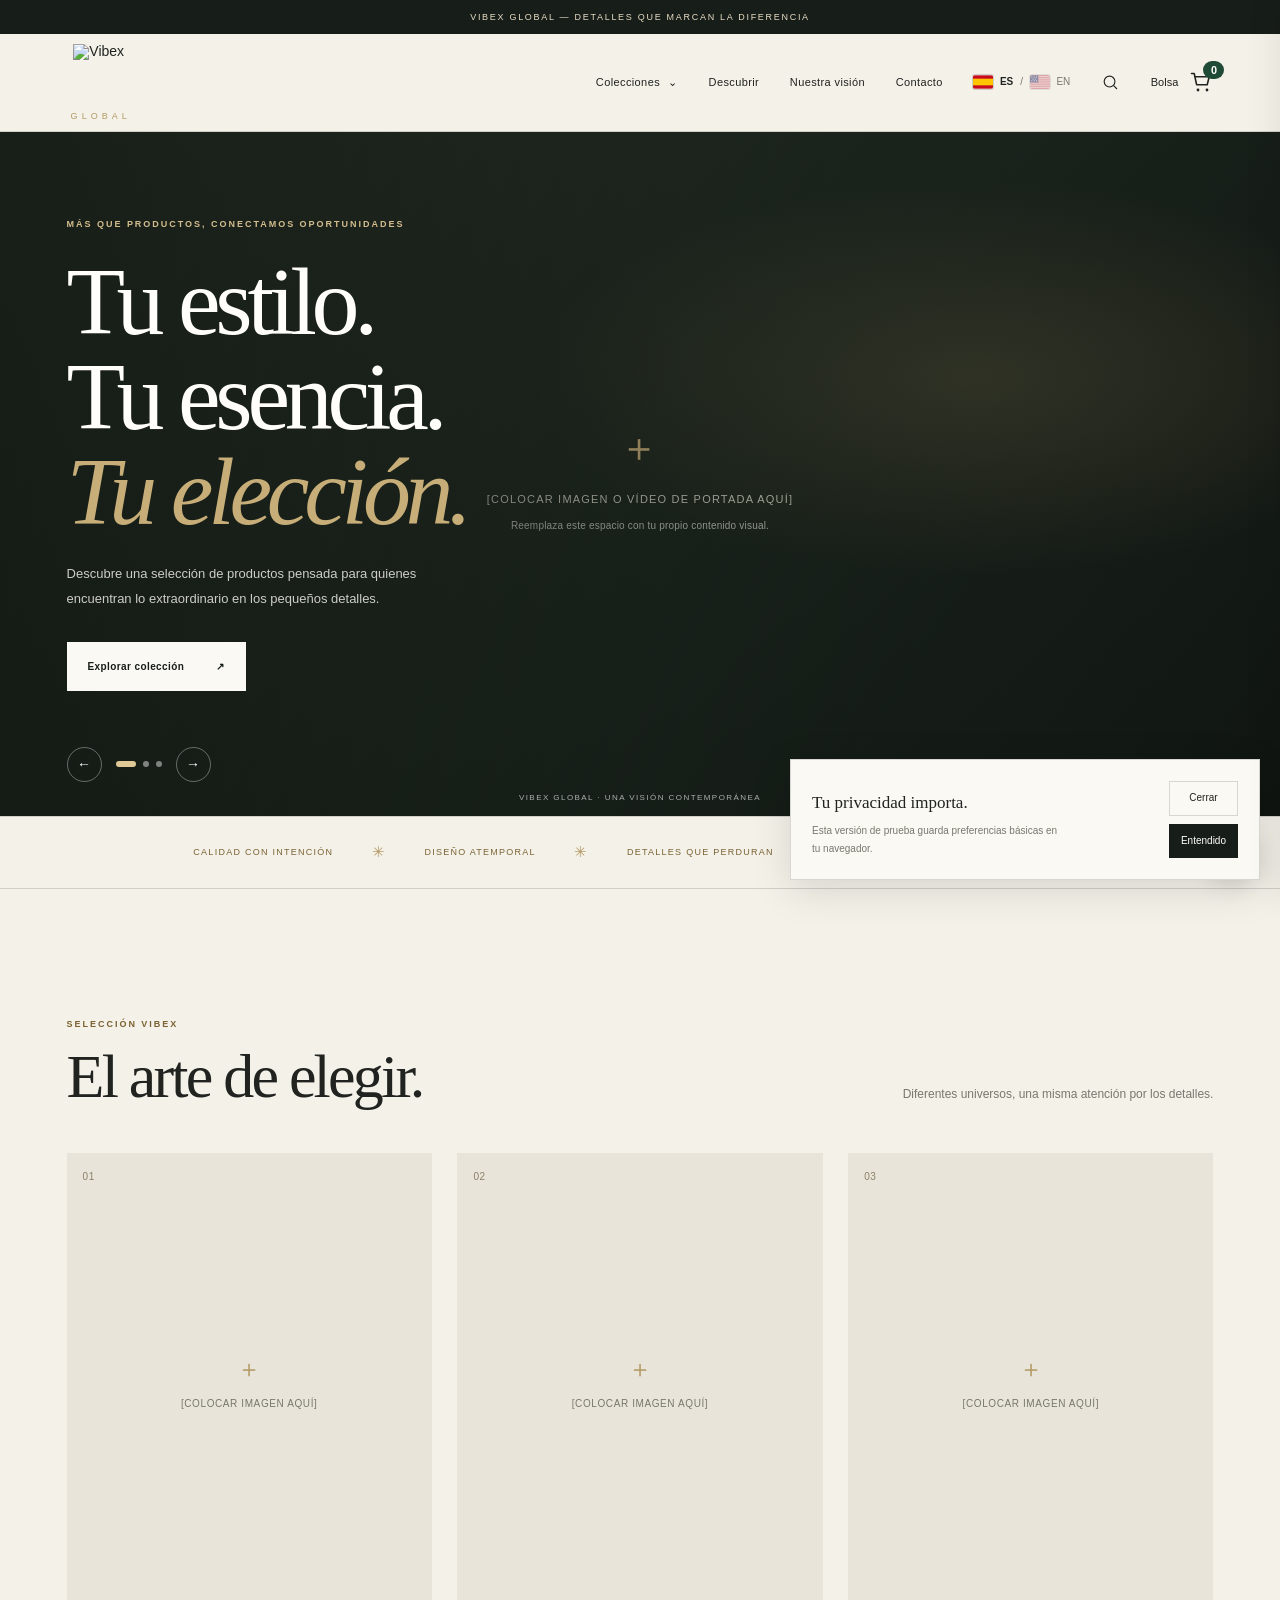
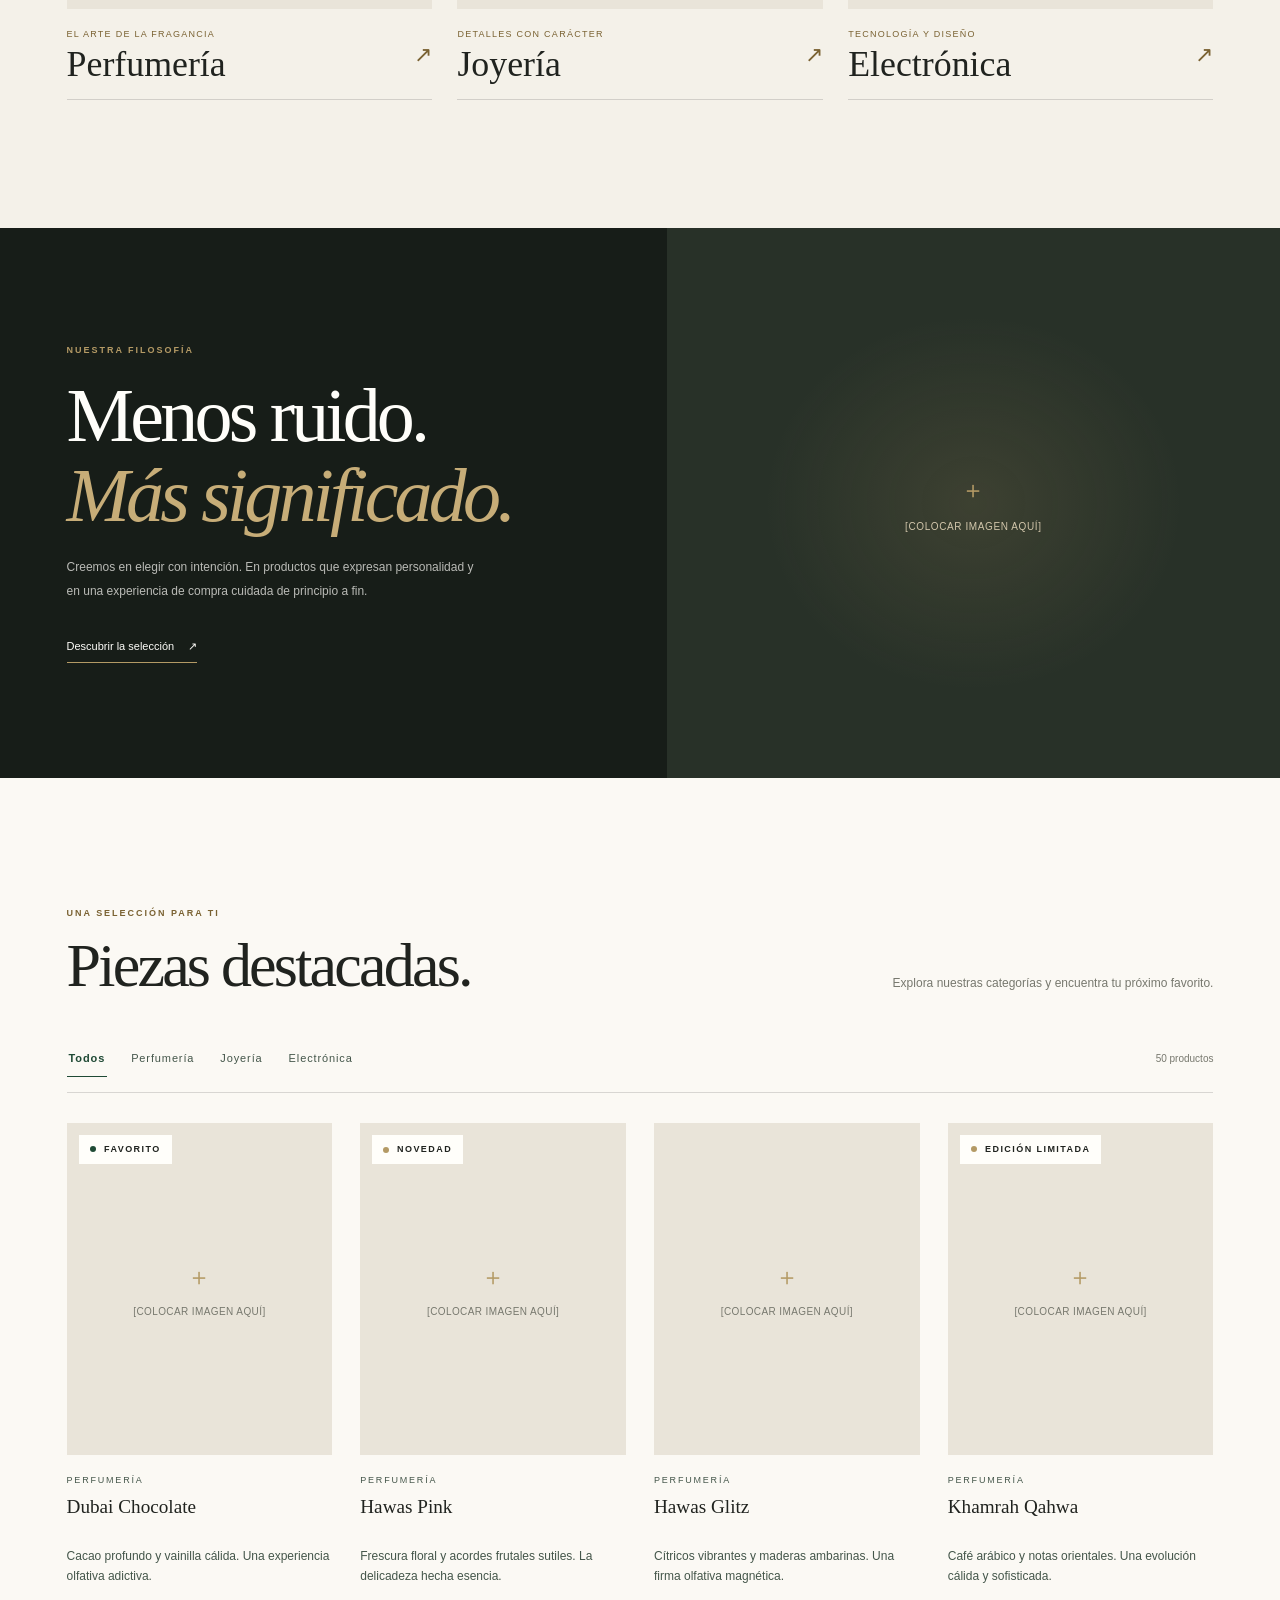
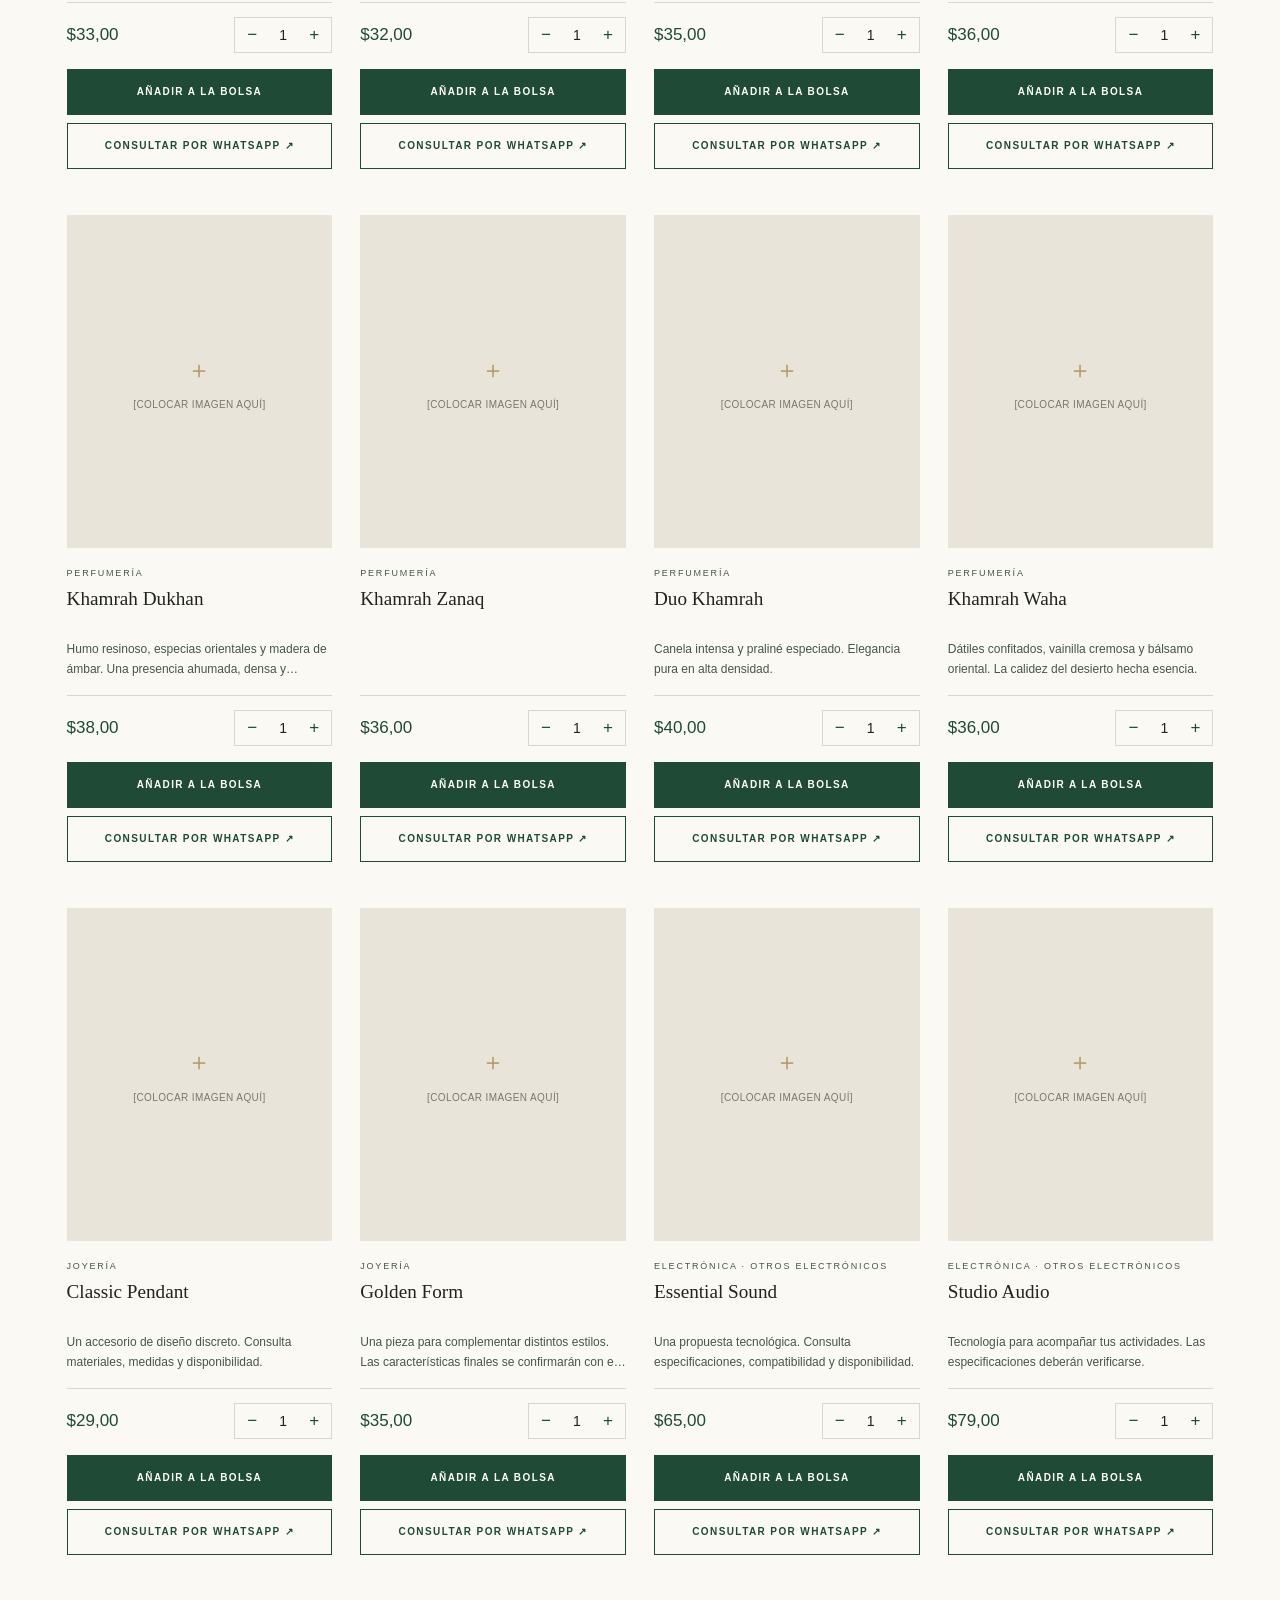
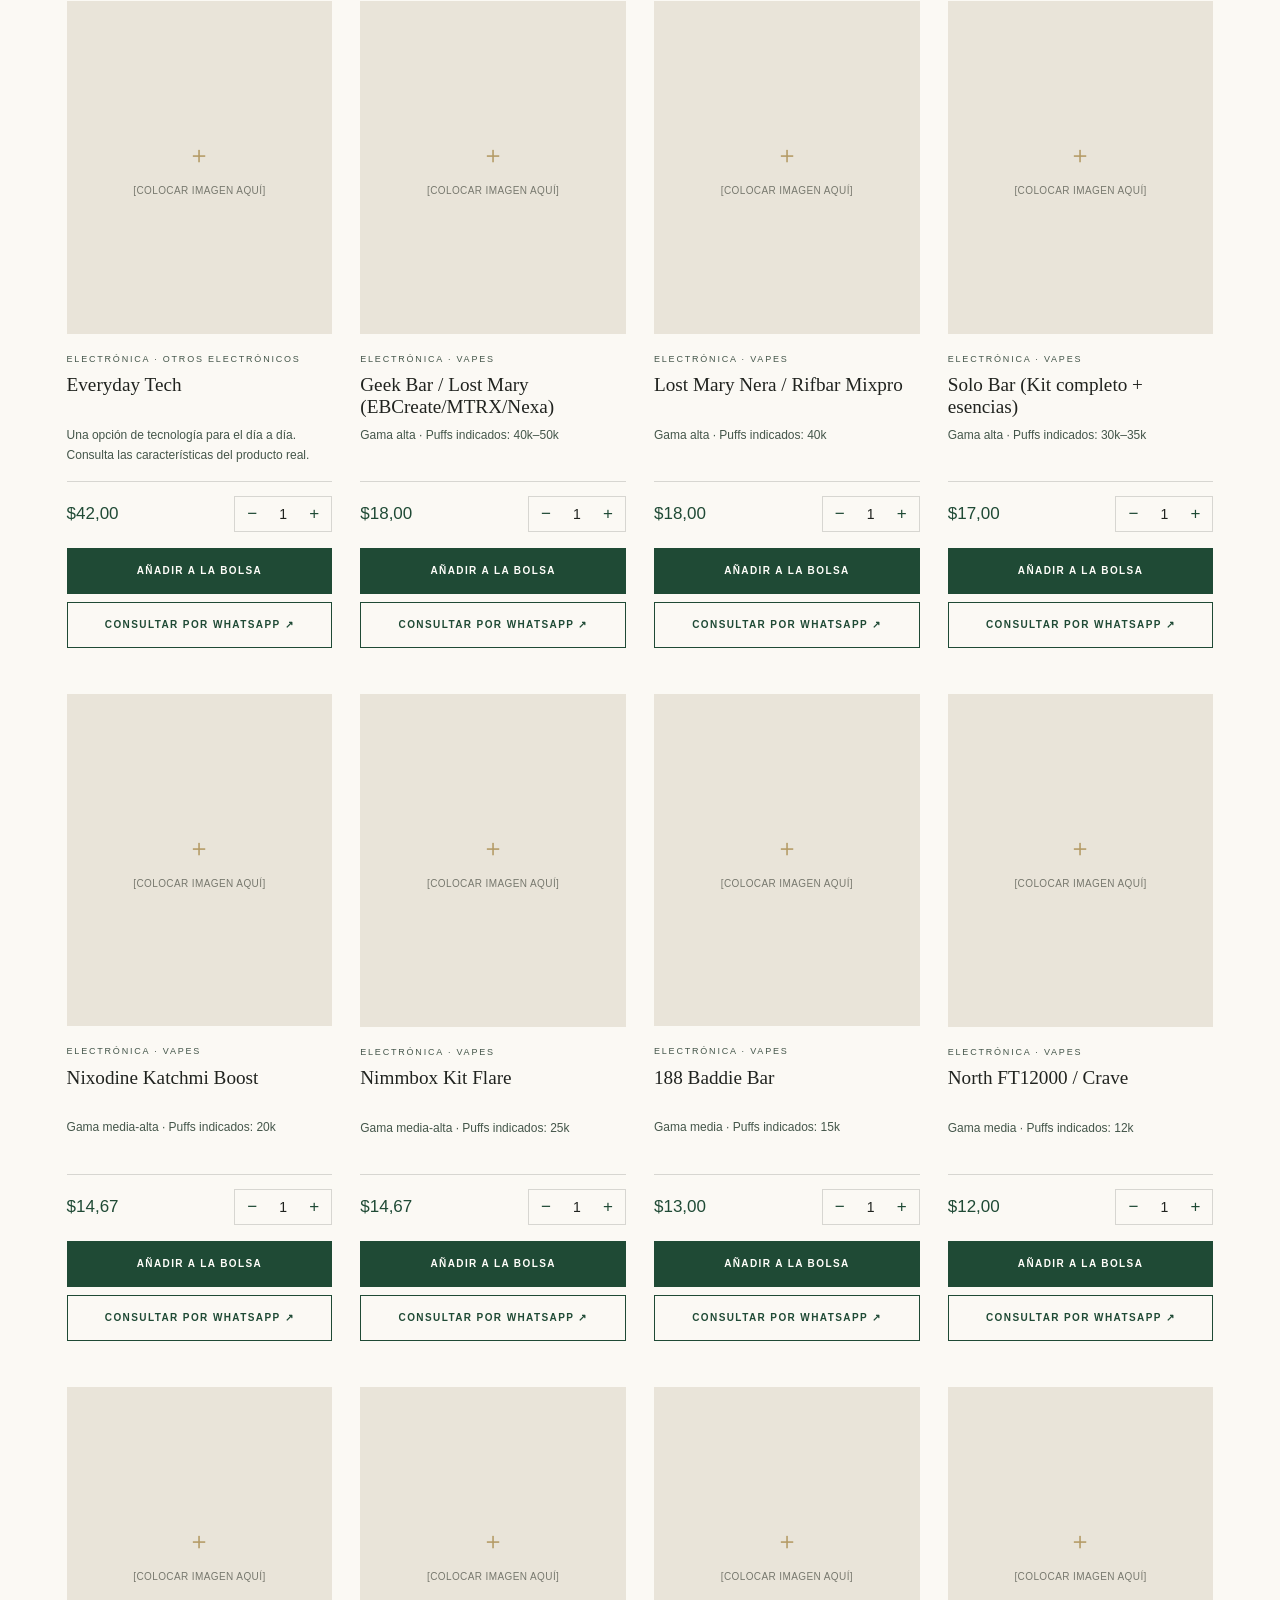
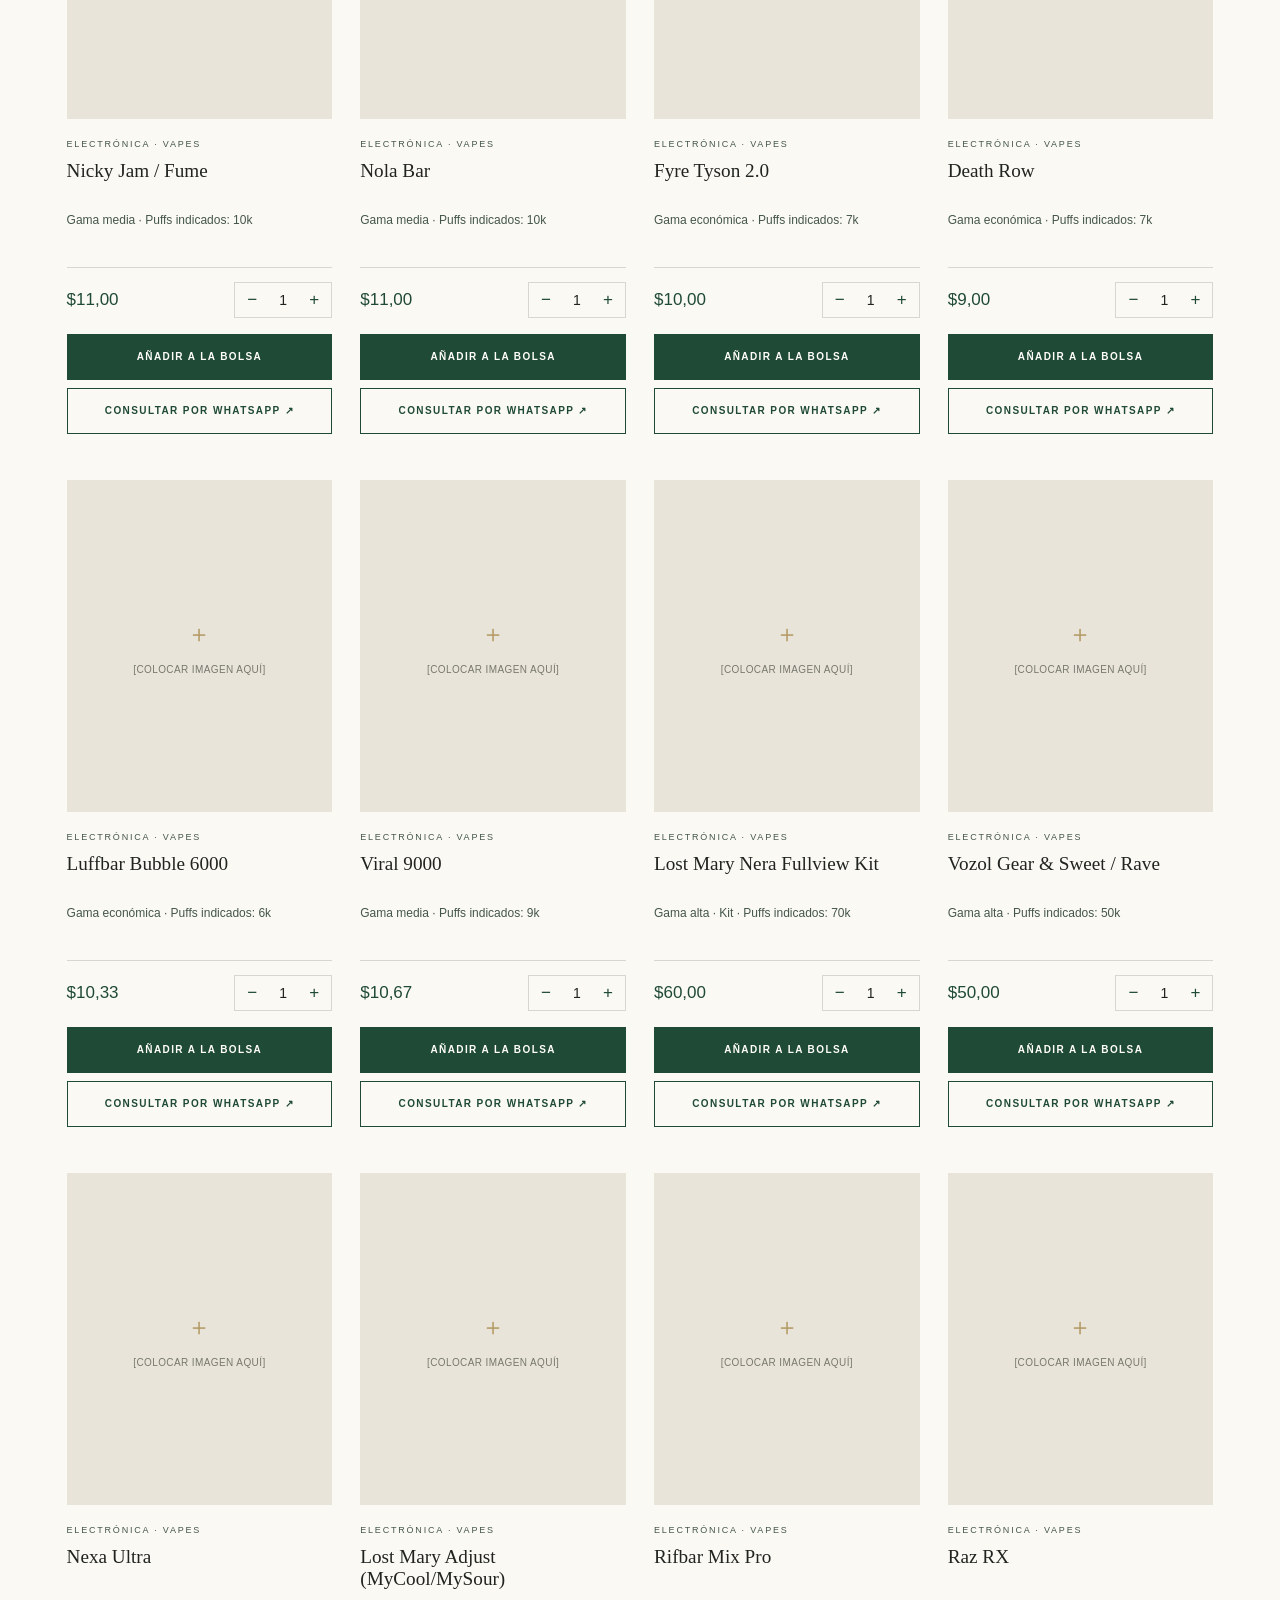
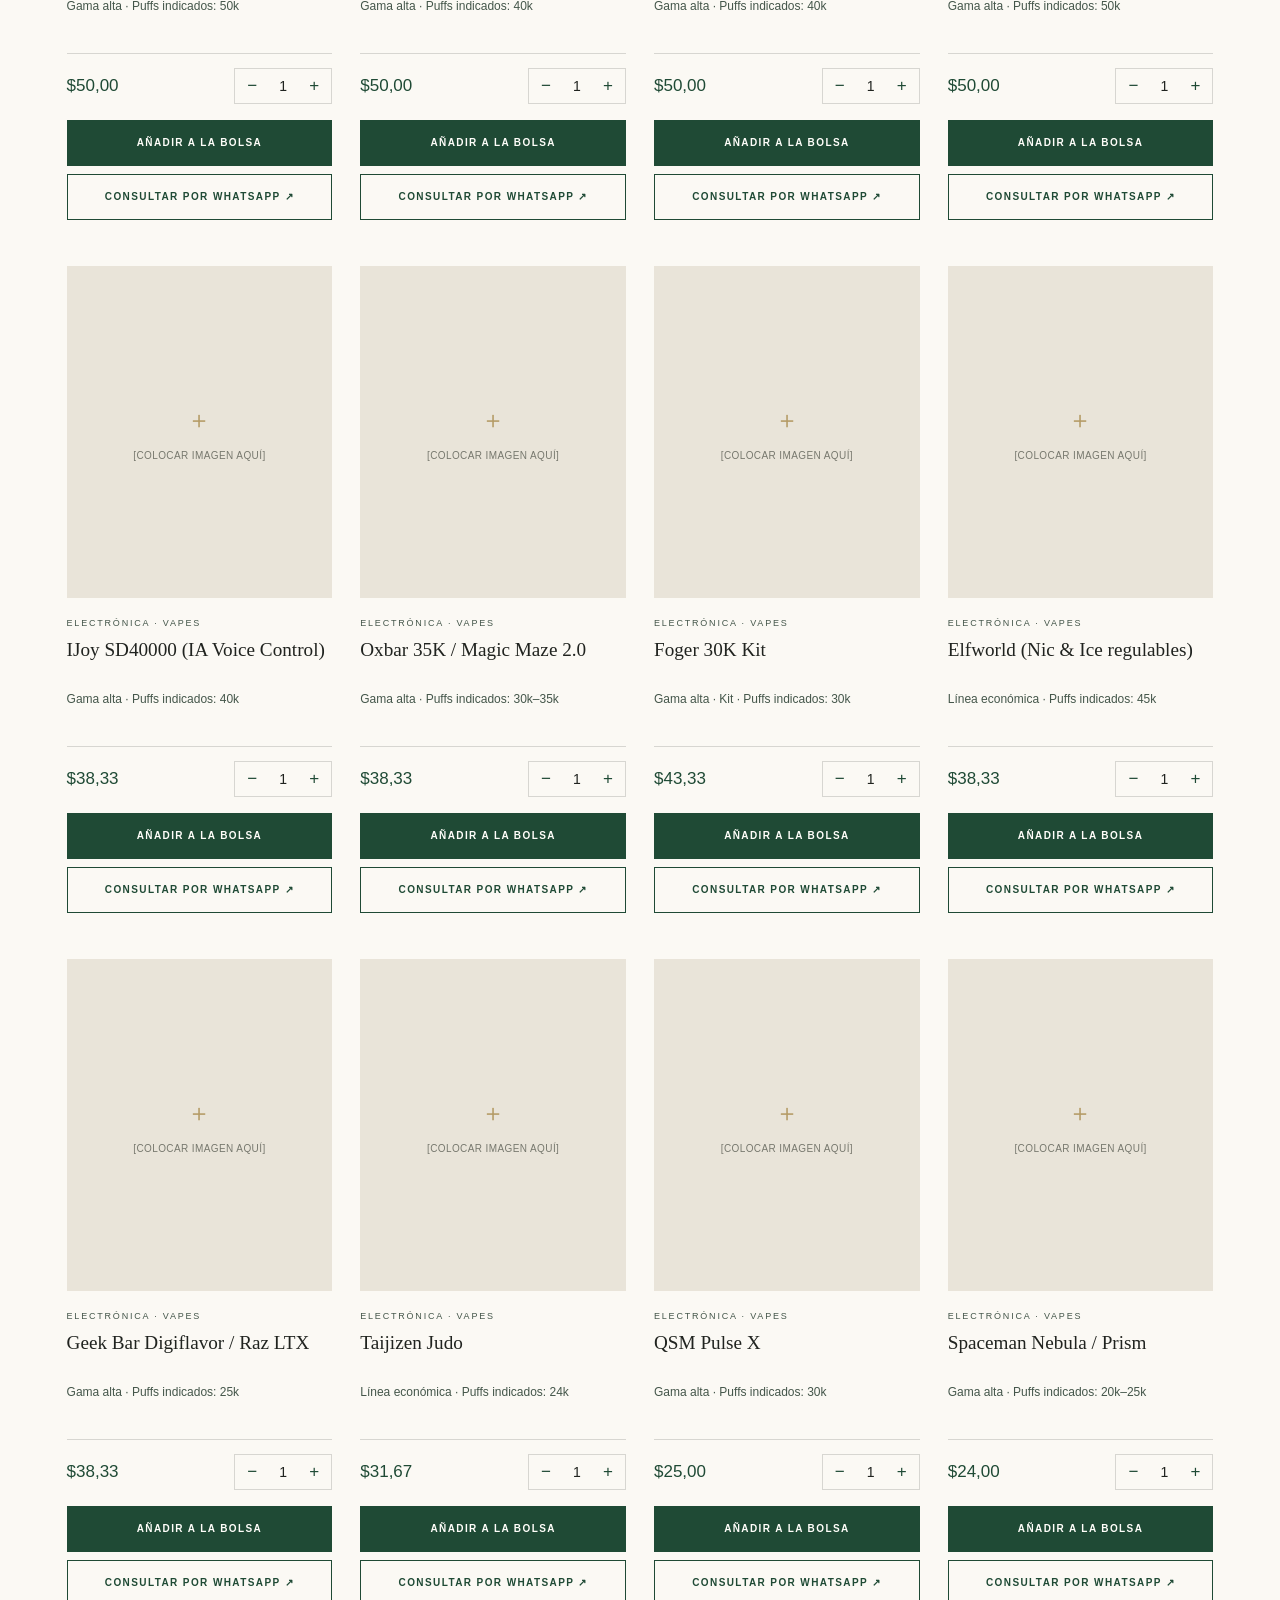
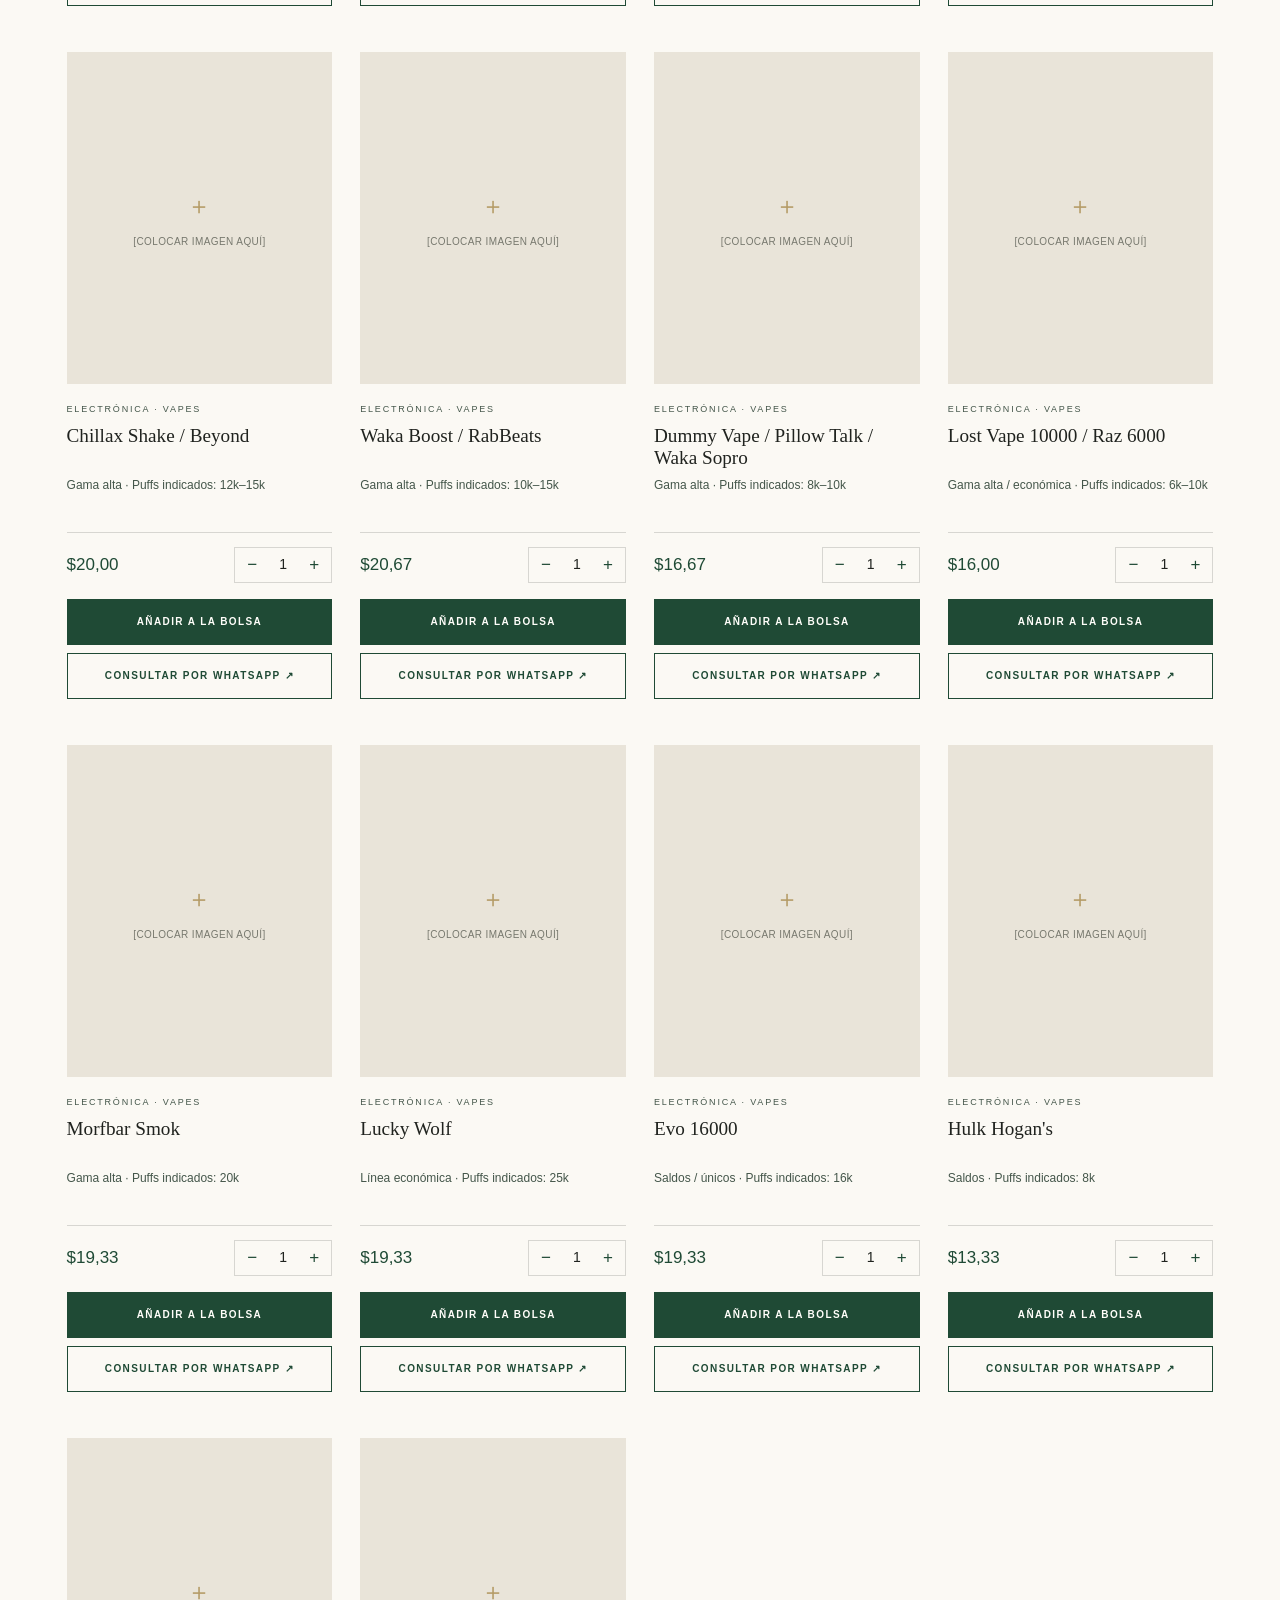
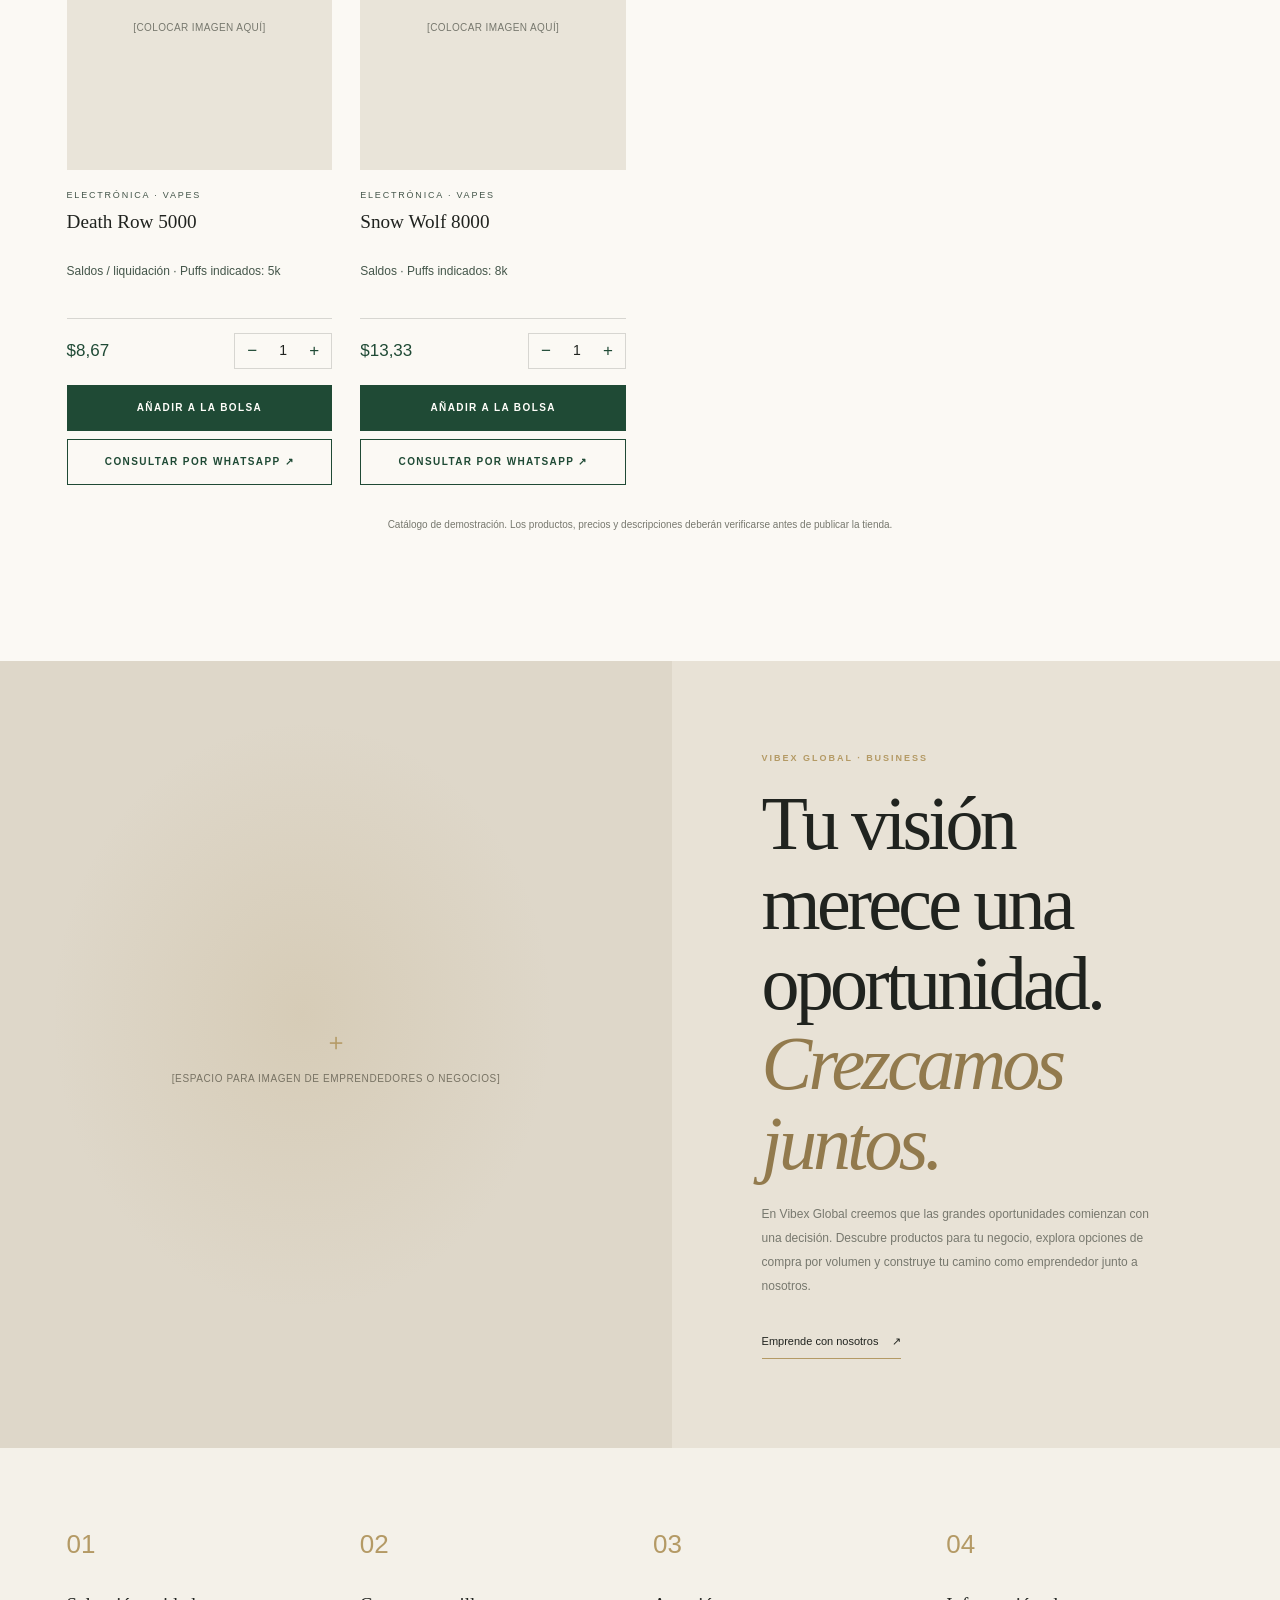
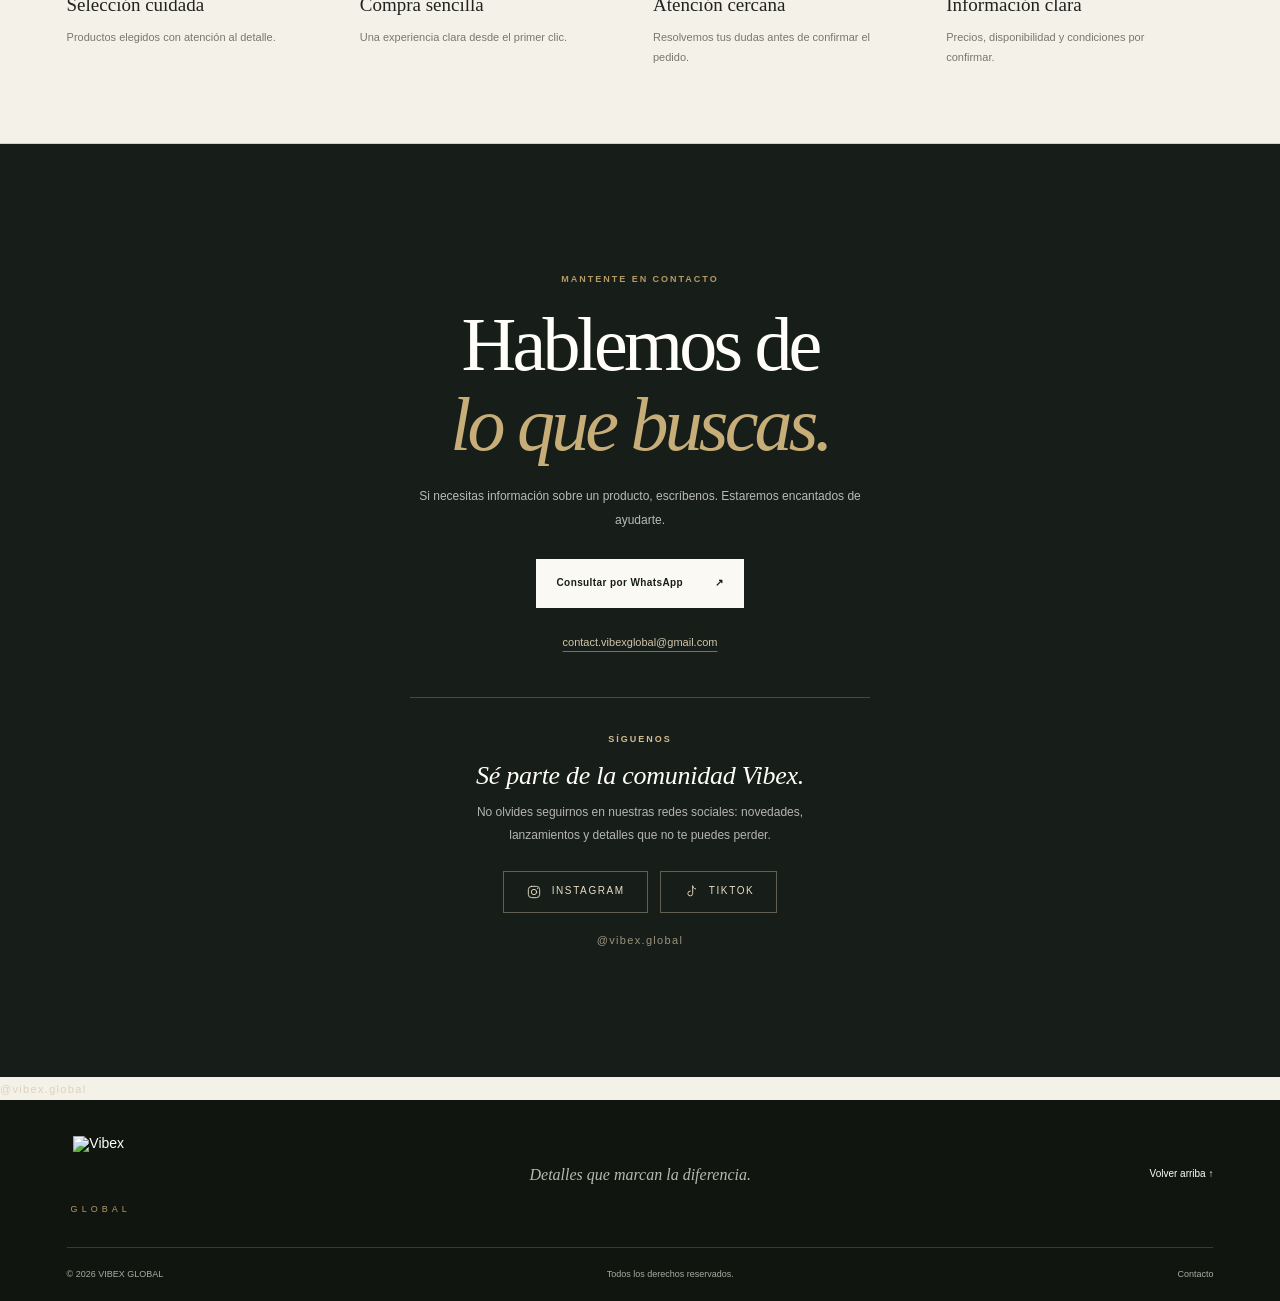
==== commit 52ae70e1: "Add files via upload" ====
--- a/index.html
+++ b/index.html
@@ -1,4 +1,3 @@
-
 <!DOCTYPE html>
 <html lang="es">
 <head>
@@ -10,11 +9,12 @@
 
   <title>VIBEX GLOBAL — Detalles que marcan la diferencia</title>
 
-  <!-- El CSS se encuentra dentro de la carpeta css -->
+  <!-- Estilos: primero el archivo base y después el de la tienda (el orden importa) -->
   <link rel="stylesheet" href="estilos.css">
-
-  <!-- El JavaScript se encuentra dentro de la carpeta js -->
- <script src="script.js" defer></script>
+  <link rel="stylesheet" href="estilos-tienda.css">
+
+  <!-- JavaScript -->
+  <script src="script.js" defer></script>
 </head>
 
 <body>
@@ -27,8 +27,8 @@
 
   <!-- CABECERA Y NAVEGACIÓN -->
   <header class="site-header">
-    <a class="brand" href="#inicio" aria-label="Vibex Global, inicio">
-      <span class="brand-name">VIBEX</span>
+    <a class="brand" href="#inicio" data-i18n-aria="ariaHome" aria-label="Vibex Global, inicio">
+      <img src="img/transparente-vibex.png" alt="Vibex" class="brand-logo">
       <span class="brand-subtitle">GLOBAL</span>
     </a>
 
@@ -38,44 +38,79 @@
       type="button"
       aria-expanded="false"
       aria-controls="mainNav"
+      data-i18n-aria="ariaOpenMenu"
       aria-label="Abrir menú"
     >
       <span></span>
       <span></span>
     </button>
 
-    <nav class="main-nav" id="mainNav" aria-label="Navegación principal">
+    <nav class="main-nav" id="mainNav" data-i18n-aria="ariaMainNav" aria-label="Navegación principal">
       <button
         class="nav-link collections-trigger"
         id="collectionsTrigger"
         type="button"
         aria-expanded="false"
         aria-controls="megaMenu"
-        data-i18n="collections"
       >
-        Colecciones <span class="chevron">⌄</span>
+        <span data-i18n="collections">Colecciones</span> <span class="chevron">⌄</span>
       </button>
 
       <a class="nav-link" href="#destacados" data-i18n="discover">Descubrir</a>
       <a class="nav-link" href="#filosofia" data-i18n="ourVision">Nuestra visión</a>
       <a class="nav-link" href="#contacto" data-i18n="contact">Contacto</a>
 
-      <div class="language-switch" aria-label="Seleccionar idioma">
-        <button class="language-button active" type="button" data-language="es" aria-pressed="true">ES</button>
+      <div class="language-switch" data-i18n-aria="ariaLanguage" aria-label="Seleccionar idioma">
+        <button class="language-button active" type="button" data-language="es" aria-pressed="true">
+          <svg class="flag" viewBox="0 0 24 16" aria-hidden="true">
+            <rect width="24" height="16" fill="#c60b1e"/>
+            <rect y="4" width="24" height="8" fill="#ffc400"/>
+          </svg>
+          <span>ES</span>
+        </button>
+
         <span aria-hidden="true">/</span>
-        <button class="language-button" type="button" data-language="en" aria-pressed="false">EN</button>
-      </div>
-
-      <button class="icon-button search-toggle" id="searchToggle" type="button" aria-label="Buscar">
+
+        <button class="language-button" type="button" data-language="en" aria-pressed="false">
+          <svg class="flag" viewBox="0 0 24 16" aria-hidden="true">
+            <rect width="24" height="16" fill="#fff"/>
+            <g fill="#b22234">
+              <rect y="0" width="24" height="1.23"/>
+              <rect y="2.46" width="24" height="1.23"/>
+              <rect y="4.92" width="24" height="1.23"/>
+              <rect y="7.38" width="24" height="1.23"/>
+              <rect y="9.85" width="24" height="1.23"/>
+              <rect y="12.31" width="24" height="1.23"/>
+              <rect y="14.77" width="24" height="1.23"/>
+            </g>
+            <rect width="10" height="8.6" fill="#3c3b6e"/>
+            <g fill="#fff">
+              <circle cx="2.2" cy="2" r=".6"/><circle cx="5" cy="2" r=".6"/><circle cx="7.8" cy="2" r=".6"/>
+              <circle cx="3.6" cy="4.3" r=".6"/><circle cx="6.4" cy="4.3" r=".6"/>
+              <circle cx="2.2" cy="6.6" r=".6"/><circle cx="5" cy="6.6" r=".6"/><circle cx="7.8" cy="6.6" r=".6"/>
+            </g>
+          </svg>
+          <span>EN</span>
+        </button>
+      </div>
+
+      <button class="icon-button search-toggle" id="searchToggle" type="button" data-i18n-aria="ariaSearch" aria-label="Buscar">
         <svg viewBox="0 0 24 24" aria-hidden="true">
           <circle cx="10.8" cy="10.8" r="6.8"></circle>
           <path d="m16 16 4.2 4.2"></path>
         </svg>
       </button>
 
-      <button class="bag-button" id="cartToggle" type="button">
+      <button class="bag-button" id="cartToggle" type="button" data-i18n-aria="ariaOpenBag" aria-label="Abrir bolsa">
         <span data-i18n="bag">Bolsa</span>
-        <span class="bag-count" id="cartCount">0</span>
+        <span class="bag-icon">
+          <svg viewBox="0 0 24 24" aria-hidden="true">
+            <circle cx="9" cy="20" r="1.4"></circle>
+            <circle cx="18" cy="20" r="1.4"></circle>
+            <path d="M2.5 3.5h2.7l2.4 11.2h10.6l2-8H6.2"></path>
+          </svg>
+          <span class="bag-count" id="cartCount">0</span>
+        </span>
       </button>
     </nav>
 
@@ -114,7 +149,7 @@
   </header>
 
   <!-- BÚSQUEDA DESPLEGABLE -->
-  <section class="search-panel" id="searchPanel" aria-label="Búsqueda">
+  <section class="search-panel" id="searchPanel" data-i18n-aria="ariaSearchPanel" aria-label="Búsqueda">
     <div class="search-inner">
       <label for="searchInput" data-i18n="searchLabel">¿Qué estás buscando?</label>
       <input
@@ -141,7 +176,7 @@
 
         <div class="hero-content">
           <span class="eyebrow hero-eyebrow" data-i18n="heroEyebrow">
-            UNA NUEVA FORMA DE ELEGIR
+            MÁS QUE PRODUCTOS, CONECTAMOS OPORTUNIDADES
           </span>
 
           <h1 data-i18n="heroTitle">
@@ -151,7 +186,7 @@
           </h1>
 
           <p data-i18n="heroDescription">
-            Descubre una selección de productos pensada para quienes encuentran la extraordinario en los pequeños detalles.
+            Descubre una selección de productos pensada para quienes encuentran lo extraordinario en los pequeños detalles.
           </p>
 
           <a class="button button-light" href="#destacados">
@@ -167,9 +202,9 @@
         </div>
 
         <div class="hero-controls">
-          <button id="heroPrev" type="button" aria-label="Anterior">←</button>
+          <button id="heroPrev" type="button" data-i18n-aria="ariaPrev" aria-label="Anterior">←</button>
           <div class="hero-dots" id="heroDots"></div>
-          <button id="heroNext" type="button" aria-label="Siguiente">→</button>
+          <button id="heroNext" type="button" data-i18n-aria="ariaNext" aria-label="Siguiente">→</button>
         </div>
 
         <div class="hero-bottom-label" data-i18n="heroBottom">
@@ -179,12 +214,14 @@
     </section>
 
     <!-- CINTA EDITORIAL -->
-    <section class="editorial-strip" aria-label="Identidad de marca">
+    <section class="editorial-strip" data-i18n-aria="ariaBrandStrip" aria-label="Identidad de marca">
       <span data-i18n="stripOne">CALIDAD CON INTENCIÓN</span>
       <span class="strip-star">✳</span>
       <span data-i18n="stripTwo">DISEÑO ATEMPORAL</span>
       <span class="strip-star">✳</span>
       <span data-i18n="stripThree">DETALLES QUE PERDURAN</span>
+      <span class="strip-star">✳</span>
+      <span data-i18n="stripFour">TU CONFIANZA, NUESTRO COMPROMISO</span>
     </section>
 
     <!-- COLECCIONES -->
@@ -212,7 +249,7 @@
               <small data-i18n="collectionOne">EL ARTE DE LA FRAGANCIA</small>
               <strong data-i18n="perfume">Perfumería</strong>
             </span>
-            <span class="collection-arrow">↗</span>
+            <span class="collection-arrow" aria-hidden="true">↗</span>
           </span>
         </button>
 
@@ -227,7 +264,7 @@
               <small data-i18n="collectionTwo">DETALLES CON CARÁCTER</small>
               <strong data-i18n="jewelry">Joyería</strong>
             </span>
-            <span class="collection-arrow">↗</span>
+            <span class="collection-arrow" aria-hidden="true">↗</span>
           </span>
         </button>
 
@@ -242,7 +279,7 @@
               <small data-i18n="collectionThree">TECNOLOGÍA Y DISEÑO</small>
               <strong data-i18n="electronics">Electrónica</strong>
             </span>
-            <span class="collection-arrow">↗</span>
+            <span class="collection-arrow" aria-hidden="true">↗</span>
           </span>
         </button>
       </div>
@@ -260,7 +297,7 @@
           Creemos en elegir con intención. En productos que expresan personalidad y en una experiencia de compra cuidada de principio a fin.
         </p>
         <a href="#destacados" class="text-link">
-          <span data-i18n="discoverSelection">Descubrir la selección</span> <span>↗</span>
+          <span data-i18n="discoverSelection">Descubrir la selección</span> <span aria-hidden="true">↗</span>
         </a>
       </div>
       <div class="statement-visual">
@@ -282,13 +319,13 @@
       </div>
 
       <div class="catalog-toolbar">
-        <div class="filter-list" aria-label="Filtrar productos">
+        <div class="filter-list" data-i18n-aria="ariaFilter" aria-label="Filtrar productos">
           <button class="filter-button active" type="button" data-filter="Todos" aria-pressed="true" data-i18n="all">Todos</button>
           <button class="filter-button" type="button" data-filter="Perfumería" aria-pressed="false" data-i18n="perfume">Perfumería</button>
           <button class="filter-button" type="button" data-filter="Joyería" aria-pressed="false" data-i18n="jewelry">Joyería</button>
           <button class="filter-button" type="button" data-filter="Electrónica" aria-pressed="false" data-i18n="electronics">Electrónica</button>
         </div>
-        <span class="product-total" id="productTotal">0 productos</span>
+        <span class="product-total" id="productTotal">0</span>
       </div>
 
       <div class="product-grid" id="productGrid"></div>
@@ -302,24 +339,40 @@
       </p>
     </section>
 
-    <!-- EXPERIENCIA VISUAL -->
-    <section class="experience-section">
+    <!-- VIBEX BUSINESS: INVITACIÓN A EMPRENDEDORES -->
+    <section class="experience-section" id="vibex-business">
+
       <div class="experience-visual reveal">
         <span class="placeholder-symbol">＋</span>
-        <span data-i18n="videoHere">[COLOCAR VÍDEO DE MARCA AQUÍ]</span>
+        <span data-i18n="businessImageHere">[ESPACIO PARA IMAGEN DE EMPRENDEDORES O NEGOCIOS]</span>
       </div>
 
       <div class="experience-content reveal">
-        <span class="eyebrow" data-i18n="theVibexExperience">THE VIBEX EXPERIENCE</span>
-        <h2 data-i18n="experienceTitle">Una experiencia<br><em>sin exceso.</em></h2>
-        <p data-i18n="experienceDescription">
-          Una selección cuidada, una navegación sencilla y atención cercana cuando la necesitas.
+        <span class="eyebrow">
+          VIBEX GLOBAL · BUSINESS
+        </span>
+
+        <h2 data-i18n="businessSectionTitle">
+          Tu visión merece una oportunidad.
+          <br>
+          <em>Crezcamos juntos.</em>
+        </h2>
+
+        <p data-i18n="businessSectionText">
+          En Vibex Global creemos que las grandes oportunidades
+          comienzan con una decisión. Descubre productos para tu
+          negocio, explora opciones de compra por volumen y
+          construye tu camino como emprendedor junto a nosotros.
         </p>
-        <a href="#contacto" class="text-link">
-          <span data-i18n="learnMore">Conoce más</span> <span>↗</span>
+
+        <a href="business.html" class="text-link">
+          <span data-i18n="businessLink">Emprende con nosotros</span>
+          <span aria-hidden="true">↗</span>
         </a>
       </div>
-    </section>
+
+    </section>
+    <!-- FIN DE VIBEX BUSINESS -->
 
     <!-- BENEFICIOS -->
     <section class="benefits-section">
@@ -346,34 +399,82 @@
     </section>
 
     <!-- CONTACTO -->
-    <section class="contact-section" id="contacto">
-      <div class="contact-inner reveal">
-        <span class="eyebrow" data-i18n="stayConnected">MANTENTE EN CONTACTO</span>
-        <h2 data-i18n="contactTitle">Hablemos de<br><em>lo que buscas.</em></h2>
-        <p data-i18n="contactDescription">
-          Si necesitas información sobre un producto, escríbenos. Estaremos encantados de ayudarte.
-        </p>
+<section class="contact-section" id="contacto">
+  <div class="contact-inner reveal">
+    <span class="eyebrow" data-i18n="stayConnected">MANTENTE EN CONTACTO</span>
+    <h2 data-i18n="contactTitle">Hablemos de<br><em>lo que buscas.</em></h2>
+    <p data-i18n="contactDescription">
+      Si necesitas información sobre un producto, escríbenos. Estaremos encantados de ayudarte.
+    </p>
+    <a
+      class="button button-light"
+      href="https://wa.me/593984692292"
+      target="_blank"
+      rel="noopener noreferrer"
+    >
+      <span data-i18n="contactWhatsApp">Consultar por WhatsApp</span>
+      <span aria-hidden="true">↗</span>
+    </a>
+    <a class="contact-email" href="mailto:contact.vibexglobal@gmail.com">
+      contact.vibexglobal@gmail.com
+    </a>
+
+    <div class="social-follow">
+      <span class="eyebrow" data-i18n="socialEyebrow">SÍGUENOS</span>
+
+      <p class="social-phrase" data-i18n="socialPhrase">Sé parte de la comunidad Vibex.</p>
+
+      <p class="social-text" data-i18n="socialText">
+        No olvides seguirnos en nuestras redes sociales: novedades,
+        lanzamientos y detalles que no te puedes perder.
+      </p>
+
+      <div class="social-links">
         <a
-          class="button button-light"
-          href="https://wa.me/593984692292"
+          class="social-link"
+          href="https://www.instagram.com/vibex.global"
           target="_blank"
           rel="noopener noreferrer"
+          aria-label="Instagram @vibex.global"
         >
-          <span data-i18n="contactWhatsApp">Consultar por WhatsApp</span>
-          <span aria-hidden="true">↗</span>
+          <svg viewBox="0 0 24 24" aria-hidden="true">
+            <rect x="3.5" y="3.5" width="17" height="17" rx="5"></rect>
+            <circle cx="12" cy="12" r="4"></circle>
+            <circle cx="17.2" cy="6.8" r="0.8" class="dot"></circle>
+          </svg>
+          <span>Instagram</span>
         </a>
-        <a class="contact-email" href="mailto:contact.vibexglobal@gmail.com">
-          contact.vibexglobal@gmail.com
+
+        <a
+          class="social-link"
+          href="https://www.tiktok.com/@vibex.global"
+          target="_blank"
+          rel="noopener noreferrer"
+          aria-label="TikTok @vibex.global"
+        >
+          <svg viewBox="0 0 24 24" aria-hidden="true">
+            <path d="M14.5 3v11.2a3.6 3.6 0 1 1-3.6-3.6"></path>
+            <path d="M14.5 3c.3 2.4 1.9 4.1 4.5 4.4"></path>
+          </svg>
+          <span>TikTok</span>
         </a>
       </div>
+
+      <span class="social-handle">@vibex.global</span>
+    </div>
+  </div>
+</section>
+
+  <span class="social-handle">@vibex.global</span>
+</div>
     </section>
   </main>
 
   <!-- PIE DE PÁGINA -->
   <footer class="site-footer">
     <div class="footer-top">
-      <a class="brand footer-brand" href="#inicio">
-        <span class="brand-name">VIBEX</span>
+      <a class="brand footer-brand" href="#inicio" data-i18n-aria="ariaHome" aria-label="Vibex Global, inicio">
+        <img src="img/transparente-vibex.png" alt="Vibex" class="brand-logo">
         <span class="brand-subtitle">GLOBAL</span>
       </a>
 
@@ -387,7 +488,7 @@
     <div class="footer-bottom">
       <span>© <span id="currentYear"></span> VIBEX GLOBAL</span>
       <span data-i18n="footerRights">Todos los derechos reservados.</span>
-      <a href="mailto:contact.vibexglobal@gmail.com">Contacto</a>
+      <a href="mailto:contact.vibexglobal@gmail.com" data-i18n="contact">Contacto</a>
     </div>
   </footer>
 
@@ -397,8 +498,10 @@
     href="https://wa.me/593984692292"
     target="_blank"
     rel="noopener noreferrer"
+    data-i18n-aria="ariaWhatsapp"
+    data-i18n-title="ariaWhatsapp"
     aria-label="Contactar por WhatsApp"
-    title="WhatsApp"
+    title="Contactar por WhatsApp"
   >
     <svg viewBox="0 0 24 24" aria-hidden="true">
       <path d="M20.5 11.8a8.4 8.4 0 0 1-12.4 7.4L3 20.5l1.4-5A8.4 8.4 0 1 1 20.5 11.8Z"></path>
@@ -409,13 +512,13 @@
   <!-- BOLSA LATERAL -->
   <div class="drawer-backdrop" id="drawerBackdrop"></div>
 
-  <aside class="cart-drawer" id="cartDrawer" aria-hidden="true" aria-label="Bolsa de compras">
+  <aside class="cart-drawer" id="cartDrawer" aria-hidden="true" data-i18n-aria="ariaBagDrawer" aria-label="Bolsa de compras">
     <div class="drawer-header">
       <div>
         <span class="eyebrow" data-i18n="yourSelection">TU SELECCIÓN</span>
         <h2><span data-i18n="yourBag">Tu bolsa</span> <span id="drawerCount">(0)</span></h2>
       </div>
-      <button class="close-button" id="cartClose" type="button" aria-label="Cerrar bolsa">×</button>
+      <button class="close-button" id="cartClose" type="button" data-i18n-aria="ariaCloseBag" aria-label="Cerrar bolsa">×</button>
     </div>
 
     <p class="cart-empty" id="cartEmpty" data-i18n="emptyBag">
@@ -425,17 +528,22 @@
     <div class="cart-items" id="cartItems"></div>
 
     <div class="cart-footer" id="cartFooter" hidden>
+      <p class="cart-summary" id="cartSummary"></p>
+
       <div class="cart-subtotal">
         <span data-i18n="subtotal">Subtotal estimado</span>
         <strong id="cartSubtotal">$0.00</strong>
       </div>
+
       <p data-i18n="checkoutNotice">
         El envío y el pago se confirmarán por WhatsApp.
       </p>
+
       <button class="button button-dark checkout-button" id="checkoutButton" type="button">
-        <span data-i18n="continueWhatsApp">Consultar pedido</span>
-        <span>↗</span>
+        <span data-i18n="sendOrder">Enviar pedido por WhatsApp</span>
+        <span aria-hidden="true">↗</span>
       </button>
+
       <button class="continue-shopping" id="continueShopping" type="button" data-i18n="continueShopping">
         Seguir explorando
       </button>
@@ -444,10 +552,10 @@
 
   <!-- VISTA AMPLIADA DE PRODUCTO -->
   <div class="product-modal" id="productModal" aria-hidden="true">
-    <button class="modal-backdrop" id="modalBackdrop" type="button" aria-label="Cerrar producto"></button>
+    <button class="modal-backdrop" id="modalBackdrop" type="button" data-i18n-aria="ariaCloseProduct" aria-label="Cerrar producto"></button>
 
     <div class="modal-panel" role="dialog" aria-modal="true" aria-labelledby="modalName">
-      <button class="close-button modal-close" id="modalClose" type="button" aria-label="Cerrar">×</button>
+      <button class="close-button modal-close" id="modalClose" type="button" data-i18n-aria="close" aria-label="Cerrar">×</button>
 
       <div class="modal-image-wrap">
         <div class="modal-image-placeholder">
@@ -464,14 +572,14 @@
         <p id="modalDescription"></p>
         <button class="button button-dark" id="modalAdd" type="button">
           <span data-i18n="addToBag">Añadir a la bolsa</span>
-          <span>＋</span>
+          <span aria-hidden="true">＋</span>
         </button>
       </div>
     </div>
   </div>
 
   <!-- AVISO DE COOKIES DEMOSTRATIVO -->
-  <aside class="cookie-notice" id="cookieNotice" aria-label="Preferencias de cookies">
+  <aside class="cookie-notice" id="cookieNotice" data-i18n-aria="ariaCookies" aria-label="Preferencias de cookies">
     <div>
       <strong data-i18n="cookieTitle">Tu privacidad importa.</strong>
       <p data-i18n="cookieDescription">
@@ -487,4 +595,4 @@
   <!-- MENSAJES TEMPORALES -->
   <div class="toast" id="toast" role="status" aria-live="polite"></div>
 </body>
-</html>
+</html>
--- a/estilos.css
+++ b/estilos.css
@@ -1022,7 +1022,7 @@
   font-size: 10px;
   line-height: 1.8;
   -webkit-box-orient: vertical;
-  -webkit-line-clamp: 2;
+ -webkit-line-clamp : 2;
 }
 
 .product-price-row {
@@ -2081,3 +2081,123 @@
     transform: none;
   }
 }
+
+.brand {
+  display: inline-flex;
+  flex-direction: column;
+  align-items: center;      /* centra Vibex y GLOBAL entre sí */
+  gap: 0.3rem;
+  width: max-content;       /* el bloque no se estira horizontalmente */
+}
+
+.brand-logo {
+  height: 64px;             /* tamaño del logo: sube o baja este número */
+  width: auto;
+  display: block;
+}
+
+.brand-subtitle {
+  text-align: center;
+  letter-spacing: 0.45em;
+  padding-left: 0.45em;     /* compensa el espacio final del letter-spacing para que quede centrado de verdad */
+}
+
+@media (max-width: 768px) {
+  .brand-logo { height: 46px; }
+}
+
+.site-header .brand,
+.site-footer .brand {
+  display: inline-flex;
+  flex-direction: column;
+  align-items: center;
+  width: max-content;
+  gap: 0.3rem;
+}
+
+.site-header .brand .brand-logo,
+.site-footer .brand .brand-logo {
+  height: 64px;
+  width: auto;
+  display: block;
+}
+
+.site-header .brand .brand-subtitle,
+.site-footer .brand .brand-subtitle {
+  align-self: center;
+  width: 100%;
+  text-align: center;
+  letter-spacing: 0.45em;
+  padding-left: 0.45em;   /* compensa el espacio que deja el letter-spacing al final */
+  margin: 0;
+}
+
+/* ===== BANDERAS ===== */
+.language-button {
+  display: inline-flex;
+  align-items: center;
+  gap: 0.4rem;
+}
+
+.language-button .flag {
+  width: 20px;
+  height: 14px;
+  border-radius: 2px;
+  box-shadow: 0 0 0 1px rgba(0, 0, 0, 0.15);
+  opacity: 0.55;
+  transition: opacity 0.2s ease;
+}
+
+.language-button.active .flag,
+.language-button:hover .flag {
+  opacity: 1;
+}
+
+/* ===== CARRITO + BURBUJA ===== */
+.bag-button {
+  display: inline-flex;
+  align-items: center;
+  gap: 0.7rem;
+}
+
+.bag-icon {
+  position: relative;
+  display: inline-flex;
+}
+
+.bag-icon svg {
+  width: 24px;
+  height: 24px;
+  fill: none;
+  stroke: currentColor;
+  stroke-width: 1.6;
+  stroke-linecap: round;
+  stroke-linejoin: round;
+}
+
+.bag-icon svg circle {
+  fill: currentColor;
+  stroke: none;
+}
+
+.bag-icon .bag-count {
+  position: absolute;
+  top: -9px;
+  right: -11px;
+  min-width: 18px;
+  height: 18px;
+  padding: 0 5px;
+  border: 0;
+  border-radius: 999px;
+  background: #1f4a35;   /* verde, igual que tu logo */
+  color: #fff;
+  font-size: 0.68rem;
+  font-weight: 600;
+  line-height: 18px;
+  text-align: center;
+}
+
+.site-header {
+  padding-top: 0.6rem;
+  padding-bottom: 0.6rem;
+}
--- a/estilos-tienda.css
+++ b/estilos-tienda.css
@@ -0,0 +1,909 @@
+/* ==================================================
+   VIBEX GLOBAL — ESTILOS DE LA TIENDA
+   Este archivo va DESPUÉS de estilos.css en el HTML.
+   Mantiene tu paleta (crema, negro verdoso y dorado) y
+   usa el verde bosque solo en detalles.
+   ================================================== */
+
+:root {
+  --verde: #1f4a35;
+  --verde-oscuro: #173a29;
+  --dorado-texto: #7a6232;   /* dorado oscuro: se lee bien sobre crema */
+  --suave: #44564a;
+  --beige: #e9e4d9;
+}
+
+/* ---------- Secciones claras: etiquetas en dorado oscuro ---------- */
+
+.section .eyebrow {
+  color: var(--dorado-texto);
+}
+
+/* ---------- Alineación y ancho de las secciones ---------- */
+
+.section-heading,
+.collection-grid,
+.catalog-toolbar,
+.product-grid {
+  width: 100%;
+  max-width: 1440px;
+  margin-left: auto;
+  margin-right: auto;
+}
+
+/* Cinta de valores, entre dos líneas finas */
+
+.editorial-strip {
+  border-top: 1px solid var(--line);
+  color: var(--dorado-texto);
+}
+
+/* ---------- Colecciones: tarjetas a todo el ancho ---------- */
+
+.collection-card {
+  width: 100%;
+}
+
+.collection-image {
+  aspect-ratio: 4 / 5;
+  border: 0;
+  background: var(--beige);
+}
+
+.collection-card-bottom {
+  padding-bottom: 16px;
+  border-bottom: 1px solid var(--line);
+}
+
+.collection-card-bottom small {
+  color: var(--dorado-texto);
+  font-size: 9px;
+}
+
+.collection-card-bottom strong {
+  font-size: clamp(24px, 2.8vw, 38px);
+  line-height: 1;
+}
+
+.collection-arrow {
+  width: auto;
+  height: auto;
+  border: 0;
+  border-radius: 0;
+  color: var(--dorado-texto);
+  font-size: 22px;
+}
+
+.collection-card:hover .collection-arrow {
+  background: transparent;
+  color: var(--ink);
+}
+
+/* ---------- Filtros: pestañas con subrayado ---------- */
+
+.filter-list {
+  gap: 6px 22px;
+}
+
+.filter-button {
+  min-height: 0;
+  padding: 8px 2px;
+  border: 0;
+  border-bottom: 1px solid transparent;
+  background: transparent;
+  color: var(--suave);
+  font-size: 11px;
+  letter-spacing: 0.08em;
+}
+
+.filter-button:hover,
+.filter-button.active {
+  border-bottom-color: var(--verde);
+  background: transparent;
+  color: var(--verde);
+}
+
+.filter-button.active {
+  font-weight: 700;
+}
+
+/* ---------- Catálogo ---------- */
+
+.product-grid {
+  grid-template-columns: repeat(4, minmax(0, 1fr));
+  gap: 46px 28px;
+}
+
+.product-visual {
+  background: var(--beige);
+}
+
+.product-image-button {
+  aspect-ratio: 4 / 5;
+  border: 0;
+  background: var(--beige);
+}
+
+/* Etiqueta con punto de color */
+
+.product-label {
+  display: inline-flex;
+  align-items: center;
+  gap: 8px;
+  padding: 7px 11px;
+  background: var(--white);
+  color: var(--ink);
+  font-size: 9px;
+  font-weight: 600;
+  letter-spacing: 0.16em;
+}
+
+.product-label::before {
+  width: 6px;
+  height: 6px;
+  border-radius: 50%;
+  background: var(--gold);
+  content: "";
+}
+
+.product-label[data-tone="green"]::before {
+  background: var(--verde);
+}
+
+.product-details {
+  display: flex;
+  flex-direction: column;
+  padding-top: 18px;
+}
+
+.product-category {
+  color: var(--suave);
+  font-size: 9px;
+  letter-spacing: 0.2em;
+  text-transform: uppercase;
+}
+
+.product-name {
+  margin: 8px 0 6px;
+  font-size: clamp(22px, 2vw, 27px);
+  line-height: 1.12;
+}
+
+.product-description {
+  min-height: 3.4em;      /* mantiene los botones alineados aunque no haya descripción */
+  margin: 0 0 16px;
+  color: var(--suave);
+  font-size: 12px;
+  line-height: 1.7;
+}
+
+.product-price-row {
+  padding-top: 14px;
+}
+
+.product-price {
+  color: var(--verde);
+  font-size: 17px;
+  font-weight: 500;
+}
+
+/* Selector de cantidad de la tarjeta */
+
+.card-quantity {
+  display: inline-flex;
+  align-items: center;
+  border: 1px solid var(--line);
+}
+
+.card-quantity button {
+  width: 34px;
+  height: 34px;
+  border: 0;
+  background: transparent;
+  color: var(--verde);
+  font-size: 17px;
+}
+
+.card-quantity span {
+  min-width: 28px;
+  text-align: center;
+  font-size: 14px;
+  font-weight: 500;
+}
+
+/* Botones de la tarjeta */
+
+.product-actions {
+  display: flex;
+  flex-direction: column;
+  gap: 8px;
+  margin-top: 16px;
+}
+
+.card-button {
+  display: flex;
+  min-height: 46px;
+  align-items: center;
+  justify-content: center;
+  padding: 0 12px;
+  border: 1px solid var(--verde);
+  font-size: 10px;
+  font-weight: 600;
+  letter-spacing: 0.14em;
+  text-align: center;
+  text-transform: uppercase;
+  transition: background 200ms ease, color 200ms ease;
+}
+
+.card-button--add {
+  background: var(--verde);
+  color: var(--white);
+}
+
+.card-button--add:hover {
+  background: var(--verde-oscuro);
+}
+
+.card-button--ask {
+  background: transparent;
+  color: var(--verde);
+}
+
+.card-button--ask:hover {
+  background: var(--verde);
+  color: var(--white);
+}
+
+/* ---------- Electrónica dividida: Vapes, Celulares, Otros ---------- */
+
+.subcategory-heading {
+  grid-column: 1 / -1;
+  display: flex;
+  align-items: baseline;
+  justify-content: space-between;
+  gap: 20px;
+  margin-top: 26px;
+  padding-bottom: 14px;
+  border-bottom: 1px solid var(--line);
+}
+
+.subcategory-heading:first-child {
+  margin-top: 0;
+}
+
+.subcategory-heading h3 {
+  margin: 0;
+  font-family: var(--serif);
+  font-size: clamp(28px, 3.2vw, 40px);
+  font-weight: 400;
+  letter-spacing: -0.02em;
+}
+
+.subcategory-heading p {
+  margin: 0;
+  color: var(--dorado-texto);
+  font-size: 10px;
+  letter-spacing: 0.18em;
+  text-transform: uppercase;
+}
+
+.subcategory-soon {
+  grid-column: 1 / -1;
+  margin: 0;
+  padding: 6px 0 18px;
+  color: var(--muted);
+  font-family: var(--serif);
+  font-size: 20px;
+  font-style: italic;
+}
+
+/* ---------- Burbuja del carrito ---------- */
+
+.bag-icon .bag-count.bump {
+  animation: bag-bump 350ms ease;
+}
+
+@keyframes bag-bump {
+  0% { transform: scale(1); }
+  40% { transform: scale(1.35); }
+  100% { transform: scale(1); }
+}
+
+/* ---------- Bolsa lateral ---------- */
+
+.cart-drawer {
+  --drawer-pad: clamp(20px, 4vw, 34px);
+  padding: 34px var(--drawer-pad) 0;
+  background: #f6f2e9;
+}
+
+.drawer-header {
+  align-items: flex-start;
+  padding-bottom: 26px;
+}
+
+.drawer-header h2 {
+  margin-top: 8px;
+  color: var(--verde);
+  font-size: 42px;
+  line-height: 1;
+}
+
+.drawer-header h2 span:last-child {
+  color: var(--suave);
+  font-family: var(--serif);
+  font-size: 22px;
+}
+
+.drawer-header .eyebrow {
+  color: var(--dorado-texto);
+}
+
+.close-button {
+  width: auto;
+  height: auto;
+  border: 0;
+  border-radius: 0;
+  background: transparent;
+  font-size: 32px;
+  font-weight: 300;
+}
+
+.close-button:hover {
+  background: transparent;
+  color: var(--verde);
+}
+
+.cart-empty {
+  color: var(--suave);
+}
+
+.cart-line {
+  grid-template-columns: 80px minmax(0, 1fr) auto;
+  gap: 18px;
+  padding: 24px 0;
+}
+
+.cart-line > img,
+.cart-line-image {
+  width: 80px;
+  aspect-ratio: 0.8;
+  background: var(--beige);
+}
+
+.cart-line-image {
+  display: grid;
+  place-items: center;
+  color: var(--gold);
+  font-size: 24px;
+}
+
+.cart-line h3 {
+  margin: 0 0 6px;
+  font-size: 22px;
+  line-height: 1.1;
+}
+
+.cart-line small {
+  display: block;
+  margin-bottom: 12px;
+  color: var(--suave);
+  font-size: 10px;
+  letter-spacing: 0.2em;
+  text-transform: uppercase;
+}
+
+.quantity-controls {
+  gap: 0;
+  margin-top: 0;
+}
+
+.quantity-controls button {
+  width: 32px;
+  height: 32px;
+  color: var(--verde);
+  font-size: 17px;
+}
+
+.quantity-controls span {
+  min-width: 30px;
+  text-align: center;
+  font-size: 14px;
+  font-weight: 500;
+}
+
+.cart-line-side {
+  display: flex;
+  flex-direction: column;
+  align-items: flex-end;
+  justify-content: space-between;
+  align-self: stretch;
+}
+
+.cart-line-price {
+  font-size: 15px;
+}
+
+.remove-item {
+  margin: 0;
+  color: var(--suave);
+  font-size: 12px;
+}
+
+.cart-footer {
+  margin: 0 calc(var(--drawer-pad) * -1);
+  padding: 26px var(--drawer-pad) 32px;
+  border-top: 1px solid var(--line);
+  background: var(--white);
+}
+
+.cart-summary {
+  margin: 0 0 14px;
+  color: var(--suave);
+  font-size: 13px;
+}
+
+.cart-subtotal span {
+  color: var(--suave);
+  font-size: 14px;
+}
+
+.cart-subtotal strong {
+  color: var(--verde);
+  font-family: var(--serif);
+  font-size: 38px;
+  font-weight: 500;
+  line-height: 1;
+}
+
+.cart-footer > p:not(.cart-summary) {
+  margin: 12px 0 0;
+  color: var(--suave);
+  font-size: 12px;
+}
+
+.checkout-button {
+  min-height: 54px;
+  justify-content: center;
+  gap: 12px;
+  background: var(--verde);
+  letter-spacing: 0.16em;
+  text-transform: uppercase;
+}
+
+.checkout-button:hover {
+  background: var(--verde-oscuro);
+}
+
+.continue-shopping {
+  color: var(--verde);
+  font-size: 13px;
+  text-decoration: underline;
+  text-underline-offset: 4px;
+}
+
+/* ---------- Pantallas pequeñas ---------- */
+
+@media (max-width: 1050px) {
+  .product-grid {
+    grid-template-columns: repeat(3, minmax(0, 1fr));
+  }
+}
+
+@media (max-width: 760px) {
+  .product-grid {
+    grid-template-columns: repeat(2, minmax(0, 1fr));
+    gap: 38px 12px;
+  }
+
+  .product-price-row {
+    flex-wrap: wrap;
+  }
+
+  .card-quantity button {
+    width: 30px;
+    height: 30px;
+  }
+
+  .card-button {
+    min-height: 42px;
+    padding: 0 6px;
+    font-size: 9px;
+    letter-spacing: 0.08em;
+  }
+
+  .product-description {
+    font-size: 11px;
+  }
+
+  .subcategory-heading {
+    flex-direction: column;
+    align-items: flex-start;
+    gap: 6px;
+  }
+
+  .drawer-header h2 {
+    font-size: 36px;
+  }
+}
+
+@media (max-width: 380px) {
+  .product-grid {
+    grid-template-columns: 1fr;
+  }
+}
+
+/* ===== SIMETRÍA DE LAS TARJETAS ===== */
+
+/* Todas las tarjetas de una fila miden lo mismo */
+.product-card {
+  display: flex;
+  flex-direction: column;
+  height: 100%;
+}
+
+.product-details {
+  flex: 1;                 /* la zona de texto se estira hasta el final de la tarjeta */
+  display: flex;
+  flex-direction: column;
+}
+
+/* El nombre siempre reserva 2 líneas, así la descripción arranca a la misma altura */
+.product-name {
+  min-height: 2.3em;
+  font-size: clamp(18px, 1.5vw, 22px);
+}
+
+/* Precio y botones siempre abajo, alineados entre tarjetas */
+.product-price-row {
+  margin-top: auto;
+}
+
+.product-actions {
+  margin-top: 16px;
+}
+
+.card-button {
+  width: 100%;
+}
+
+/* ==================================================
+   VIBEX GLOBAL — BOLSA LATERAL (versión sutil)
+   Pega esto AL FINAL de estilos-tienda.css.
+   Si ya habías pegado "bolsa-elegante.css", BÓRRALO
+   y deja solo este bloque.
+   ================================================== */
+
+:root {
+  --piel: #e8e2d6;
+  --piel-profundo: #e0d9ca;
+  --piel-linea: rgba(122, 98, 50, 0.2);
+}
+
+.drawer-backdrop {
+  background: rgba(12, 15, 12, 0.35);
+}
+
+/* ---------- Panel: más angosto ---------- */
+
+.cart-drawer {
+  --drawer-pad: 22px;
+  width: min(340px, 100%);
+  padding: 22px var(--drawer-pad) 0;
+  border-left: 1px solid rgba(180, 154, 101, 0.3);
+  background: var(--piel);
+  box-shadow: -10px 0 32px rgba(0, 0, 0, 0.08);
+}
+
+/* ---------- Encabezado ---------- */
+
+.drawer-header {
+  align-items: flex-start;
+  padding-bottom: 14px;
+  border-bottom: 1px solid var(--piel-linea);
+}
+
+.drawer-header .eyebrow {
+  color: var(--dorado-texto);
+  font-size: 8px;
+  letter-spacing: 0.24em;
+}
+
+.drawer-header h2 {
+  margin-top: 6px;
+  color: var(--verde);
+  font-size: 20px;
+  line-height: 1.1;
+}
+
+.drawer-header h2 span:last-child {
+  color: var(--suave);
+  font-family: var(--serif);
+  font-size: 12px;
+}
+
+.close-button {
+  width: 20px;
+  height: 20px;
+  border: 0;
+  background: transparent;
+  color: var(--suave);
+  font-size: 17px;
+  font-weight: 200;
+  line-height: 1;
+}
+
+.close-button:hover {
+  background: transparent;
+  color: var(--verde);
+}
+
+/* ---------- Productos ---------- */
+
+.cart-empty {
+  color: var(--suave);
+  font-size: 15px;
+}
+
+.cart-line {
+  grid-template-columns: 44px minmax(0, 1fr) auto;
+  gap: 11px;
+  padding: 14px 0;
+  border-bottom: 1px solid var(--piel-linea);
+}
+
+.cart-line > img,
+.cart-line-image {
+  width: 44px;
+  background: var(--piel-profundo);
+}
+
+.cart-line-image {
+  color: var(--gold);
+  font-size: 14px;
+  font-weight: 300;
+}
+
+.cart-line h3 {
+  margin: 0 0 3px;
+  color: var(--ink);
+  font-size: 13px;
+  line-height: 1.25;
+}
+
+.cart-line small {
+  margin-bottom: 8px;
+  color: var(--dorado-texto);
+  font-size: 8px;
+  letter-spacing: 0.18em;
+}
+
+.cart-line-price {
+  color: var(--ink);
+  font-size: 11px;
+}
+
+.quantity-controls {
+  border: 1px solid var(--piel-linea);
+}
+
+.quantity-controls button {
+  width: 22px;
+  height: 22px;
+  color: var(--verde);
+  font-size: 12px;
+}
+
+.quantity-controls span {
+  min-width: 20px;
+  font-size: 10px;
+  font-weight: 400;
+}
+
+.remove-item {
+  color: var(--suave);
+  font-size: 9.5px;
+}
+
+.remove-item:hover {
+  color: var(--verde);
+}
+
+/* ---------- Pie ---------- */
+
+.cart-footer {
+  margin: 0 calc(var(--drawer-pad) * -1);
+  padding: 16px var(--drawer-pad) 18px;
+  border-top: 1px solid rgba(180, 154, 101, 0.35);
+  background: rgba(224, 217, 202, 0.5);
+}
+
+.cart-summary {
+  margin: 0 0 8px;
+  color: var(--suave);
+  font-size: 9.5px;
+}
+
+.cart-subtotal span {
+  color: var(--suave);
+  font-size: 11px;
+}
+
+.cart-subtotal strong {
+  color: var(--verde);
+  font-size: 18px;
+  font-weight: 500;
+}
+
+.cart-footer > p:not(.cart-summary) {
+  margin: 6px 0 0;
+  color: var(--suave);
+  font-size: 9.5px;
+  line-height: 1.55;
+}
+
+/* Botón fino */
+.checkout-button {
+  min-height: 38px;
+  margin-top: 12px;
+  gap: 8px;
+  background: var(--verde);
+  color: #f1e6cc;
+  font-size: 9px;
+  font-weight: 500;
+  letter-spacing: 0.14em;
+}
+
+.checkout-button:hover {
+  background: var(--verde-oscuro);
+}
+
+/* Botón DORADO (como el panel verde): quita las marcas de comentario de este bloque y borra el bloque verde de arriba
+
+.checkout-button {
+  background: #b49a65;
+  color: #171d18;
+}
+.checkout-button:hover {
+  background: #c4aa75;
+}
+*/
+
+.continue-shopping {
+  margin-top: 8px;
+  color: var(--verde);
+  font-size: 10px;
+  text-underline-offset: 3px;
+}
+
+@media (max-width: 760px) {
+  .cart-drawer {
+    width: min(340px, 100%);
+  }
+}
+
+/* ===== NÚMEROS ALINEADOS (todos a la misma altura) ===== */
+
+.cart-subtotal strong,
+.drawer-header h2 span:last-child,
+.benefit-number,
+.product-price,
+.modal-price {
+  font-family: var(--sans);
+  font-variant-numeric: lining-nums tabular-nums;
+}
+
+/* El total mantiene su peso elegante */
+.cart-subtotal strong {
+  font-weight: 500;
+  letter-spacing: 0.01em;
+}
+
+/* ==================================================
+   VIBEX GLOBAL — REDES SOCIALES (sección de contacto)
+   Pega esto AL FINAL de estilos-tienda.css.
+   ================================================== */
+
+.social-follow {
+  display: flex;
+  width: 100%;
+  max-width: 460px;
+  flex-direction: column;
+  align-items: center;
+  margin-top: 46px;
+  padding-top: 34px;
+  border-top: 1px solid rgba(180, 154, 101, 0.35);
+}
+
+.social-follow .eyebrow {
+  color: #d3bd8e;
+}
+
+.social-phrase {
+  margin: 14px 0 8px;
+  color: var(--white);
+  font-family: var(--serif);
+  font-size: clamp(20px, 2.4vw, 26px);
+  font-style: italic;
+  letter-spacing: -0.01em;
+  line-height: 1.25;
+}
+
+.social-text {
+  max-width: 380px;
+  margin: 0 0 24px;
+  color: rgba(255, 254, 250, 0.68);
+  font-size: 12px;
+  line-height: 1.9;
+}
+
+.social-links {
+  display: flex;
+  flex-wrap: wrap;
+  align-items: center;
+  justify-content: center;
+  gap: 12px;
+}
+
+.social-link {
+  display: inline-flex;
+  align-items: center;
+  gap: 10px;
+  min-height: 42px;
+  padding: 0 22px;
+  border: 1px solid rgba(210, 198, 171, 0.4);
+  color: #e8ddc5;
+  font-size: 10px;
+  letter-spacing: 0.16em;
+  text-transform: uppercase;
+  transition:
+    background 220ms ease,
+    color 220ms ease,
+    border-color 220ms ease,
+    transform 220ms var(--ease);
+}
+
+.social-link svg {
+  width: 16px;
+  height: 16px;
+  fill: none;
+  stroke: currentColor;
+  stroke-width: 1.4;
+  stroke-linecap: round;
+  stroke-linejoin: round;
+}
+
+.social-link svg .dot {
+  fill: currentColor;
+  stroke: none;
+}
+
+.social-link:hover {
+  border-color: var(--gold);
+  background: var(--gold);
+  color: var(--forest);
+  transform: translateY(-2px);
+}
+
+.social-handle {
+  margin-top: 18px;
+  color: rgba(210, 198, 171, 0.7);
+  font-size: 11px;
+  letter-spacing: 0.12em;
+}
+
+@media (max-width: 760px) {
+  .social-follow {
+    margin-top: 38px;
+    padding-top: 28px;
+  }
+
+  .social-link {
+    padding: 0 18px;
+  }
+}
+
+.social-follow {
+  margin-left: auto;
+  margin-right: auto;
+}
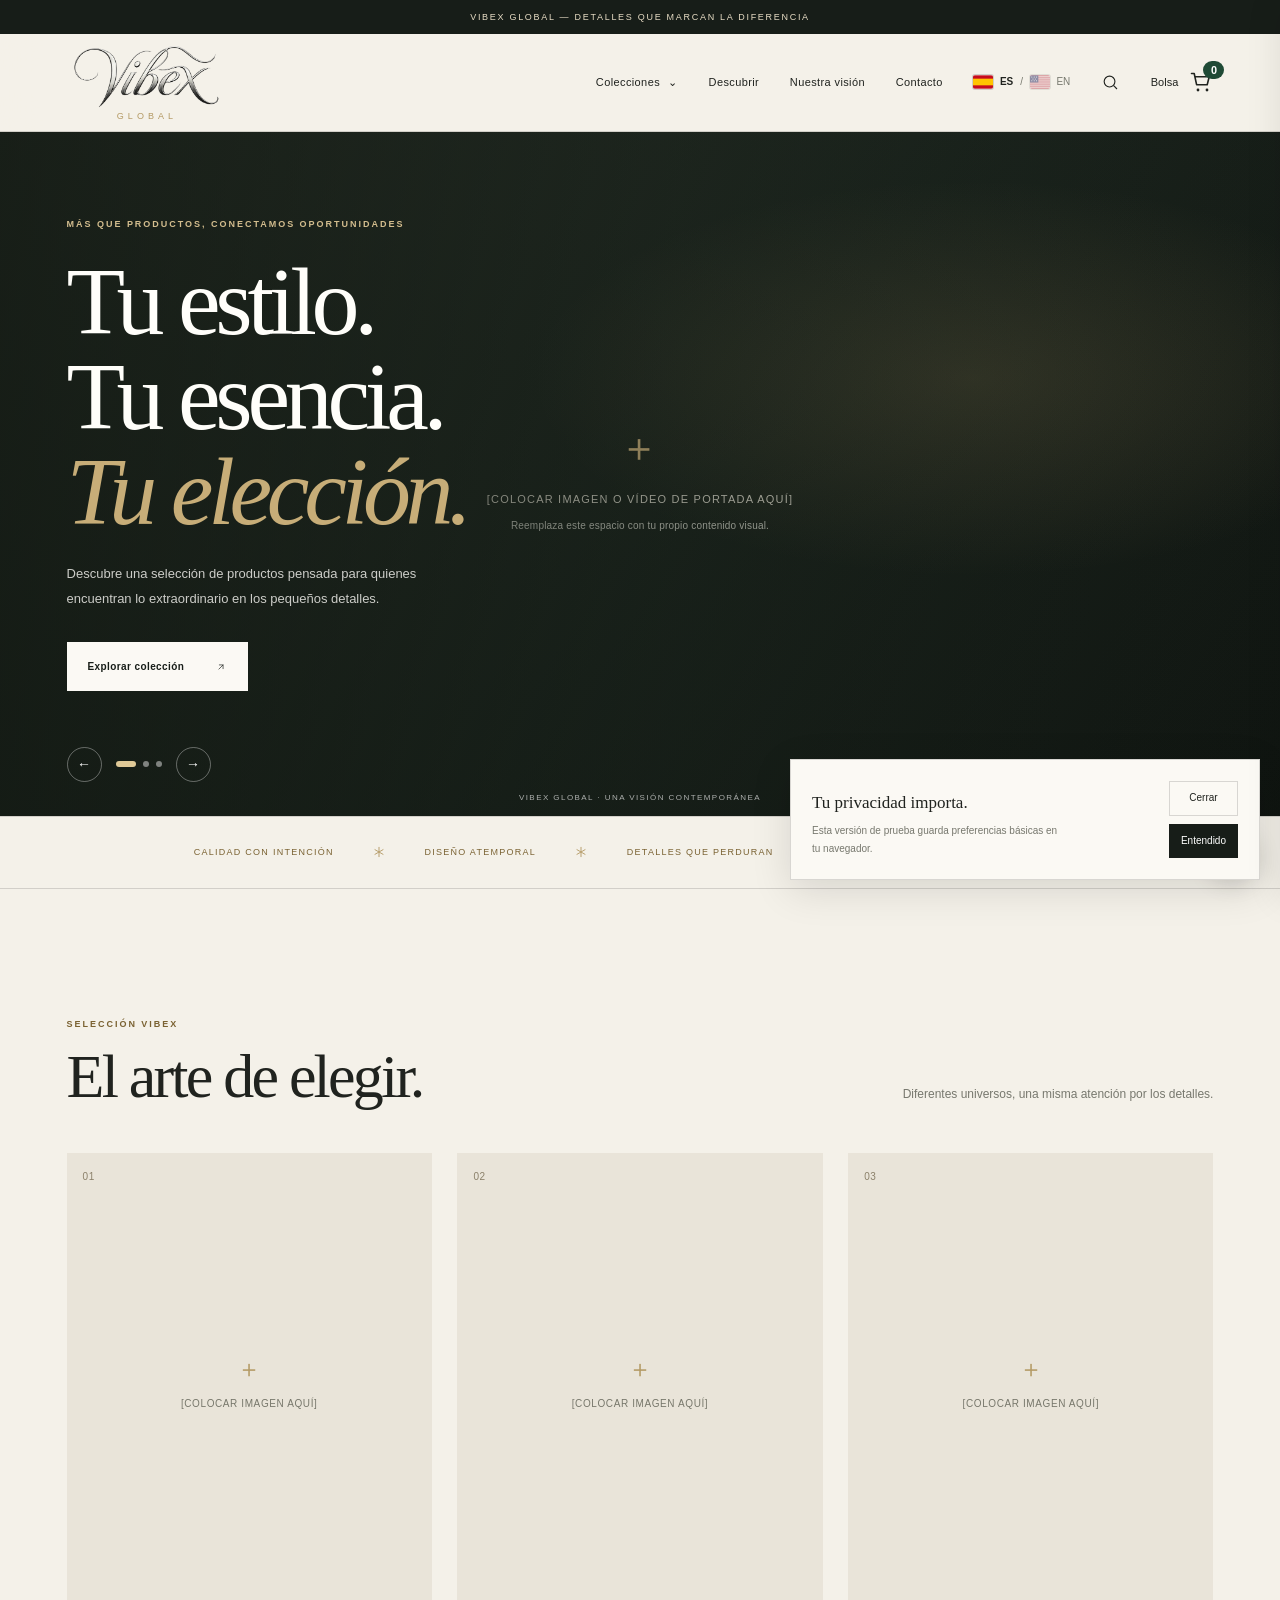
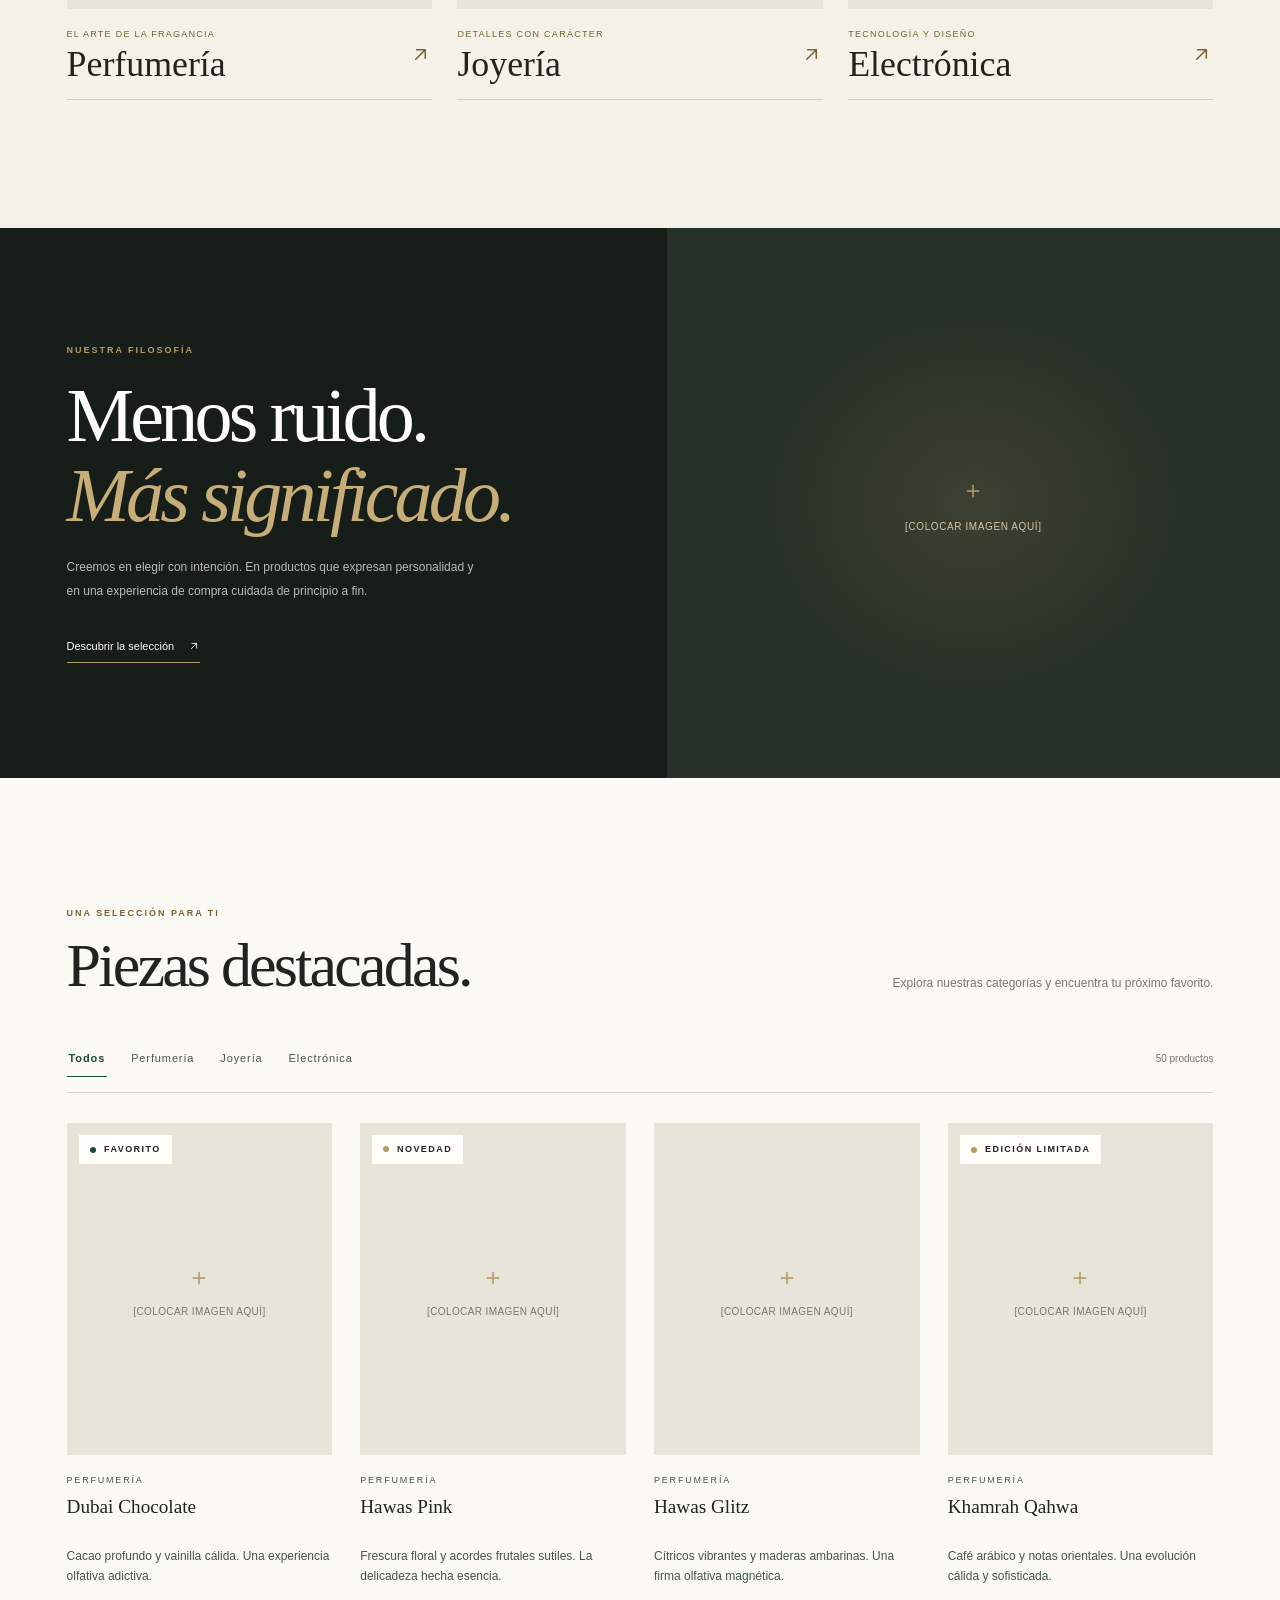
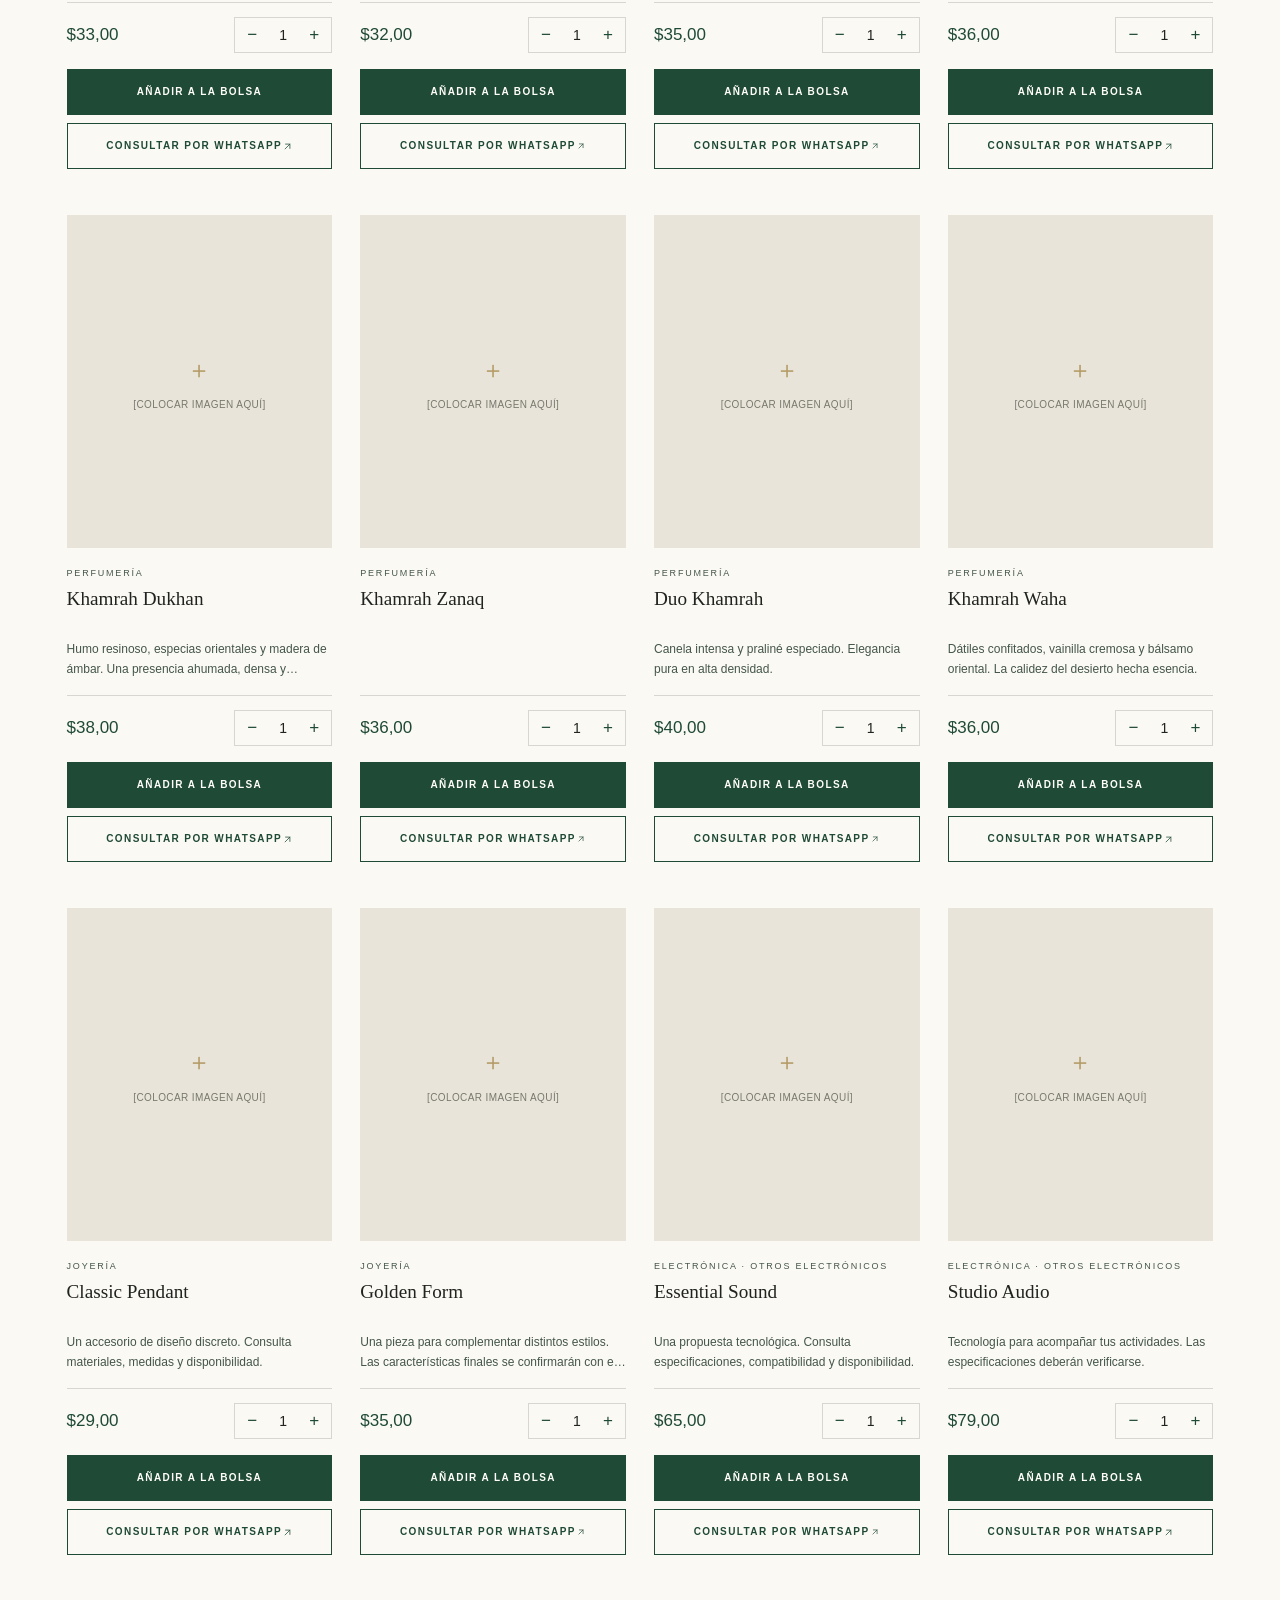
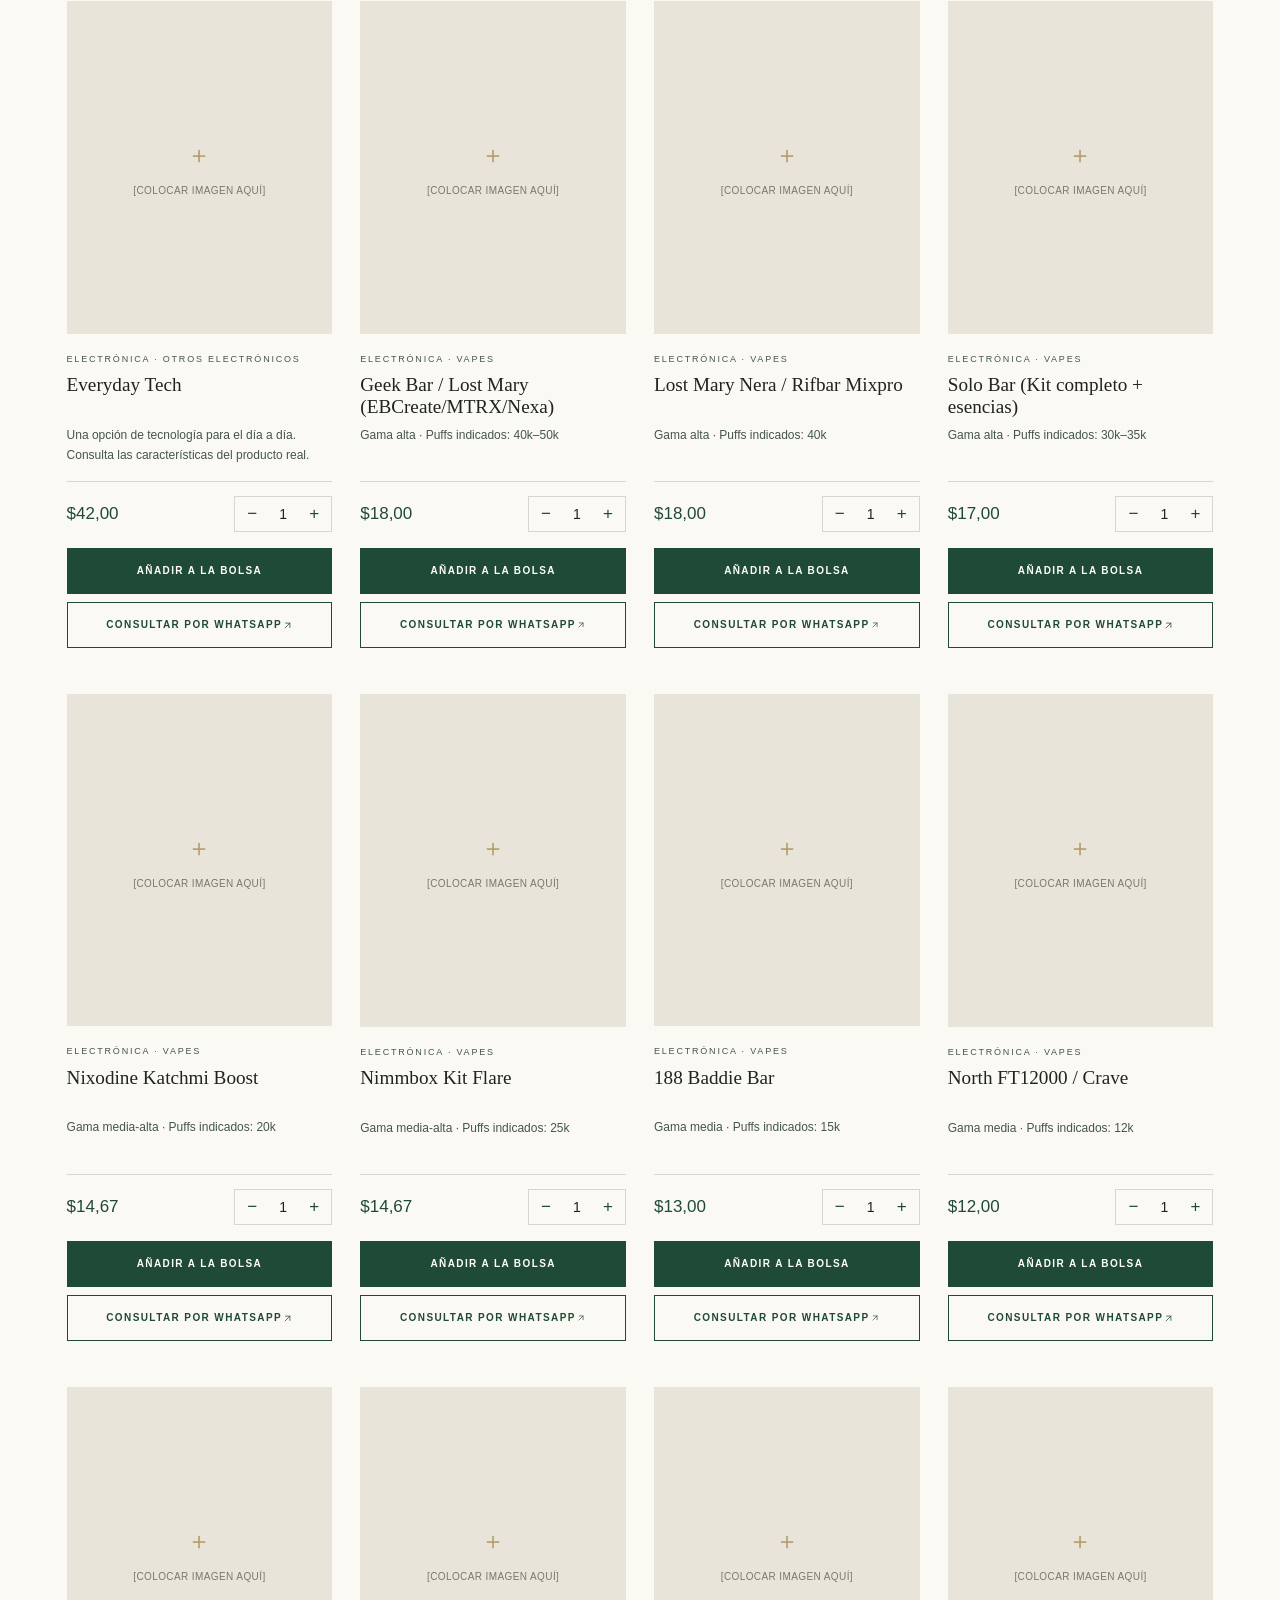
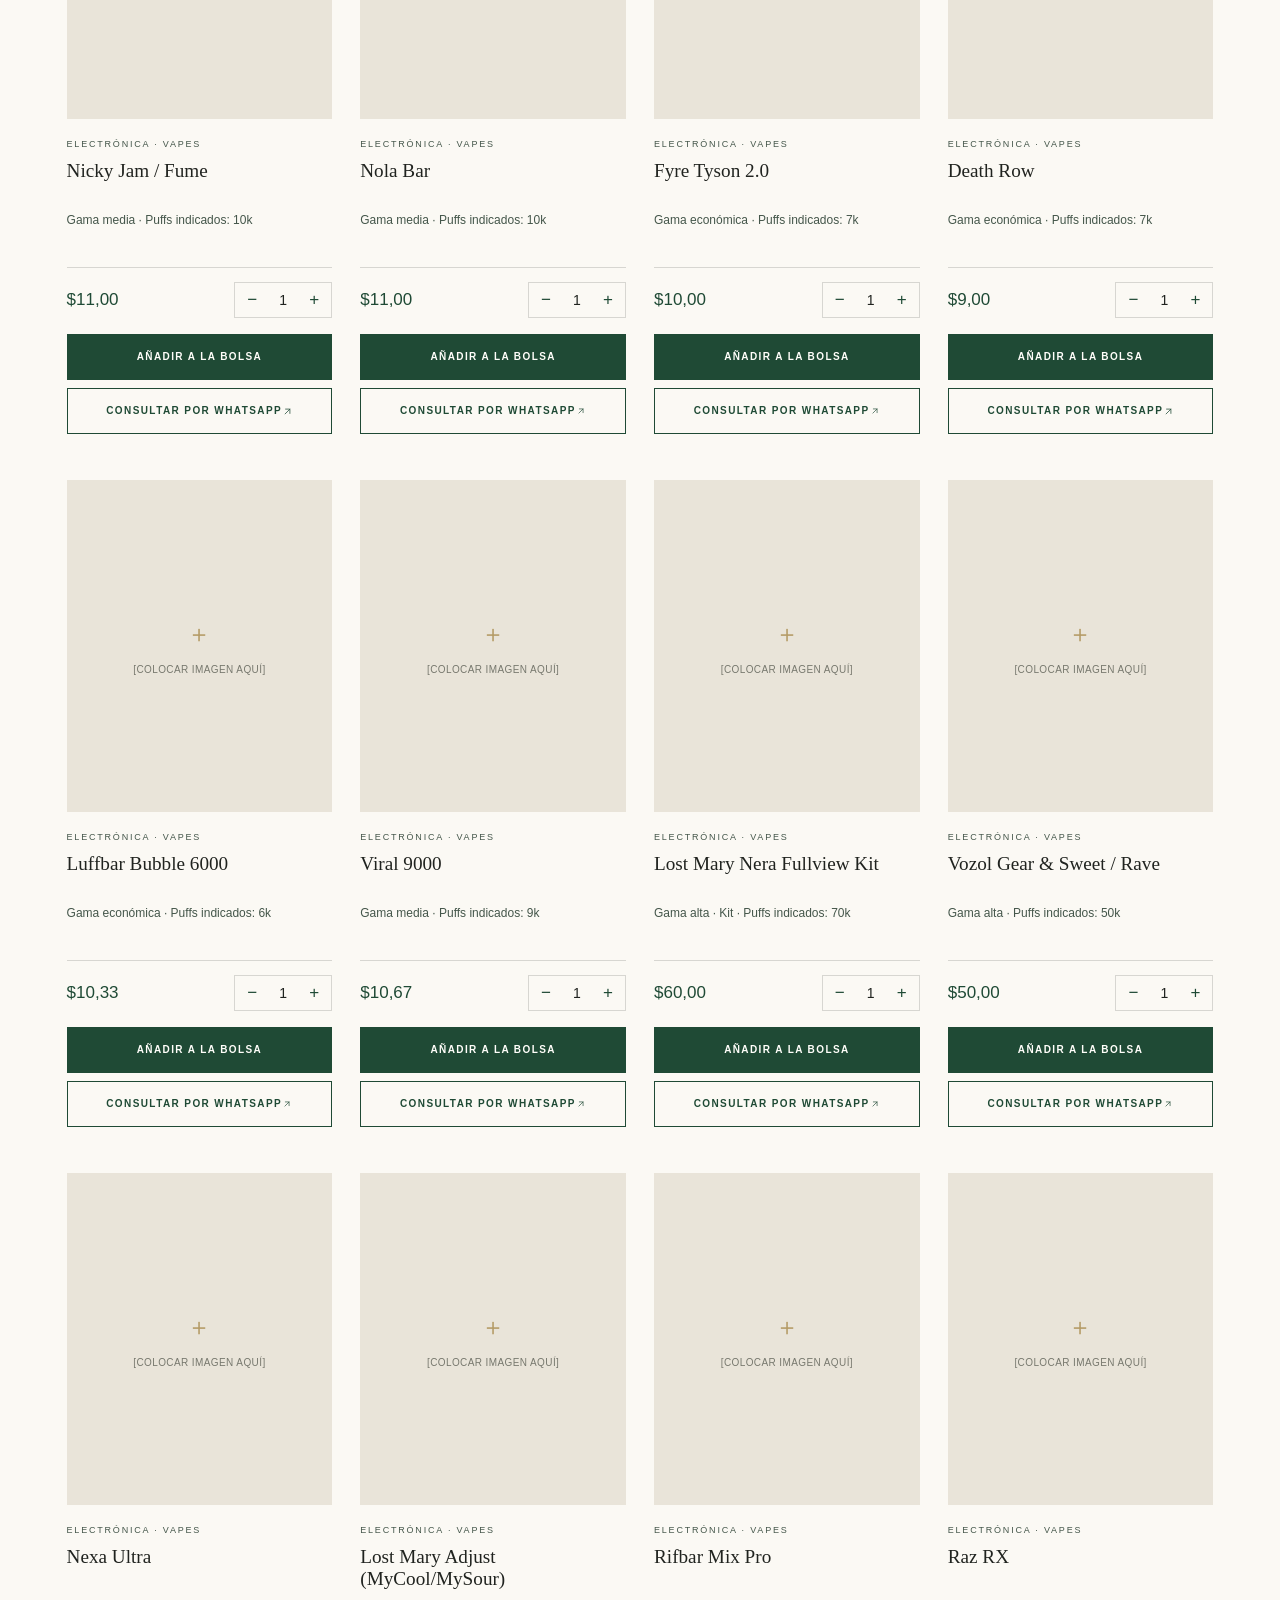
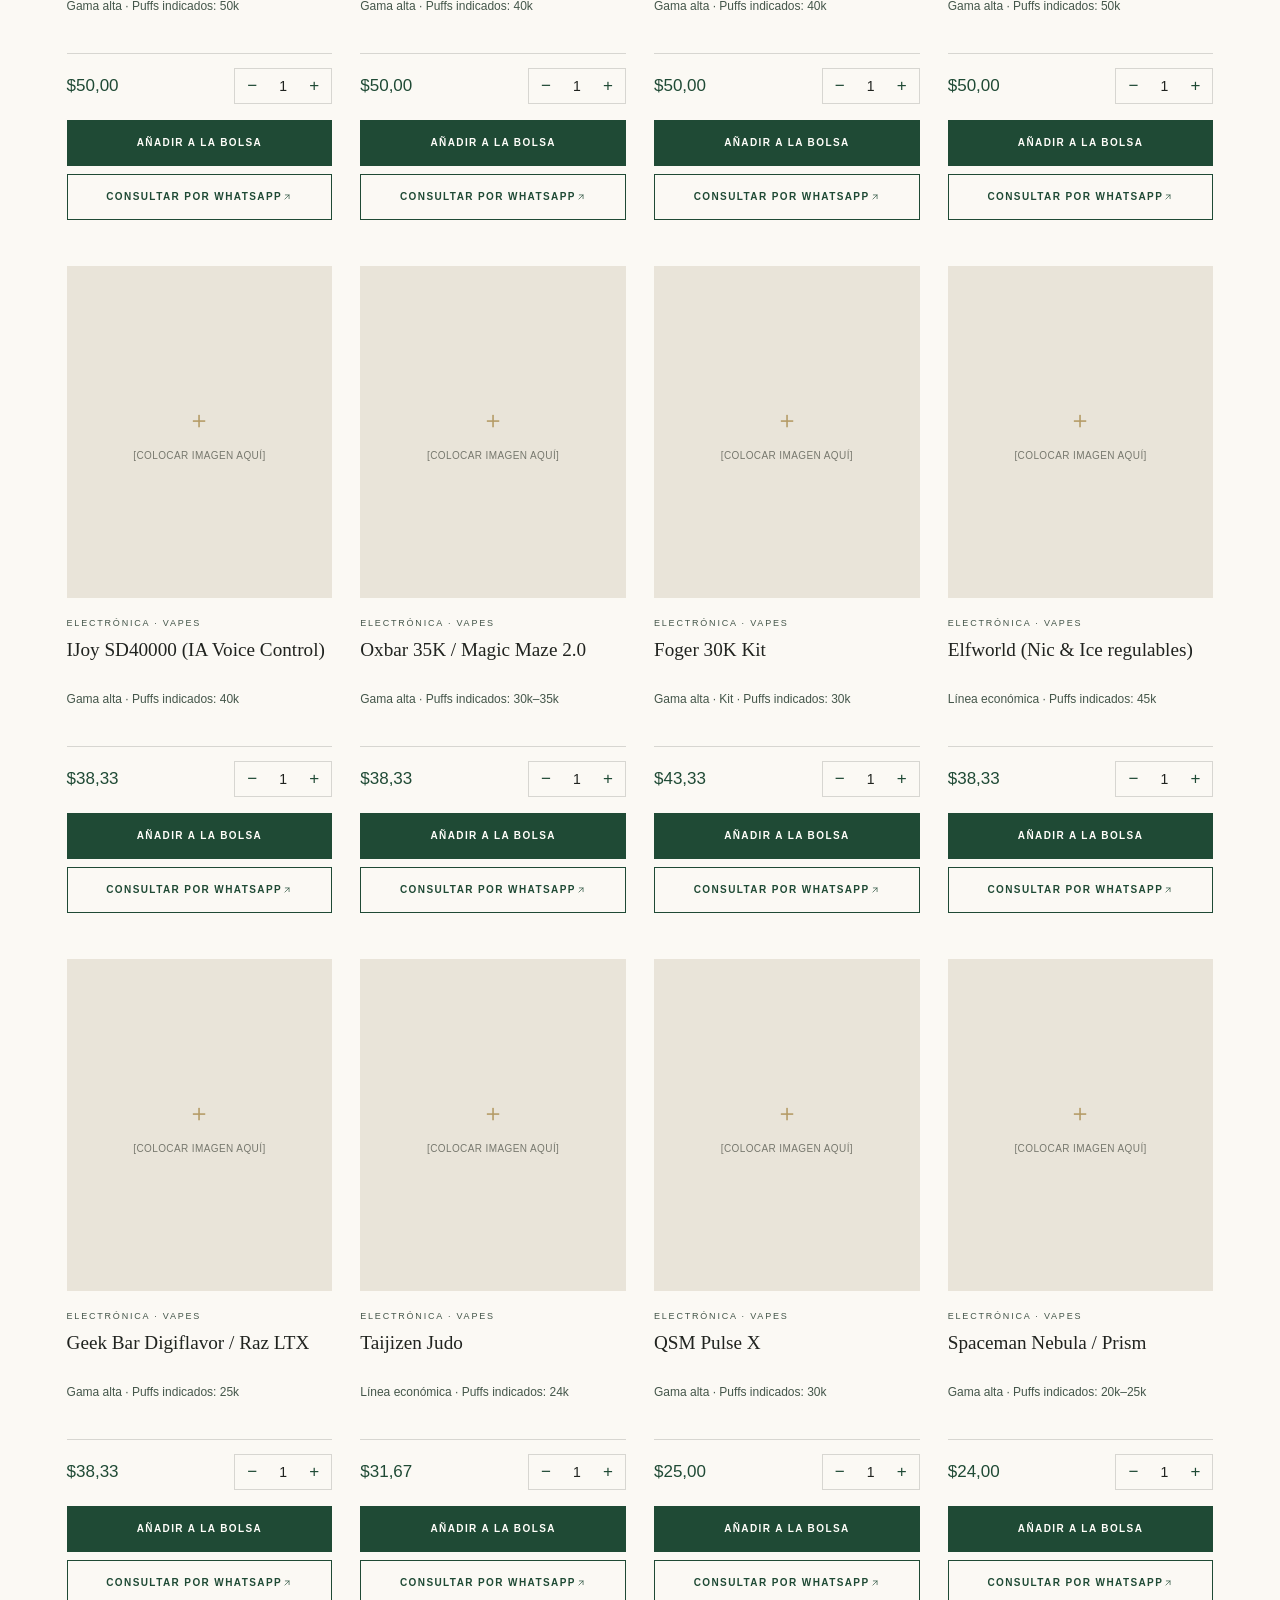
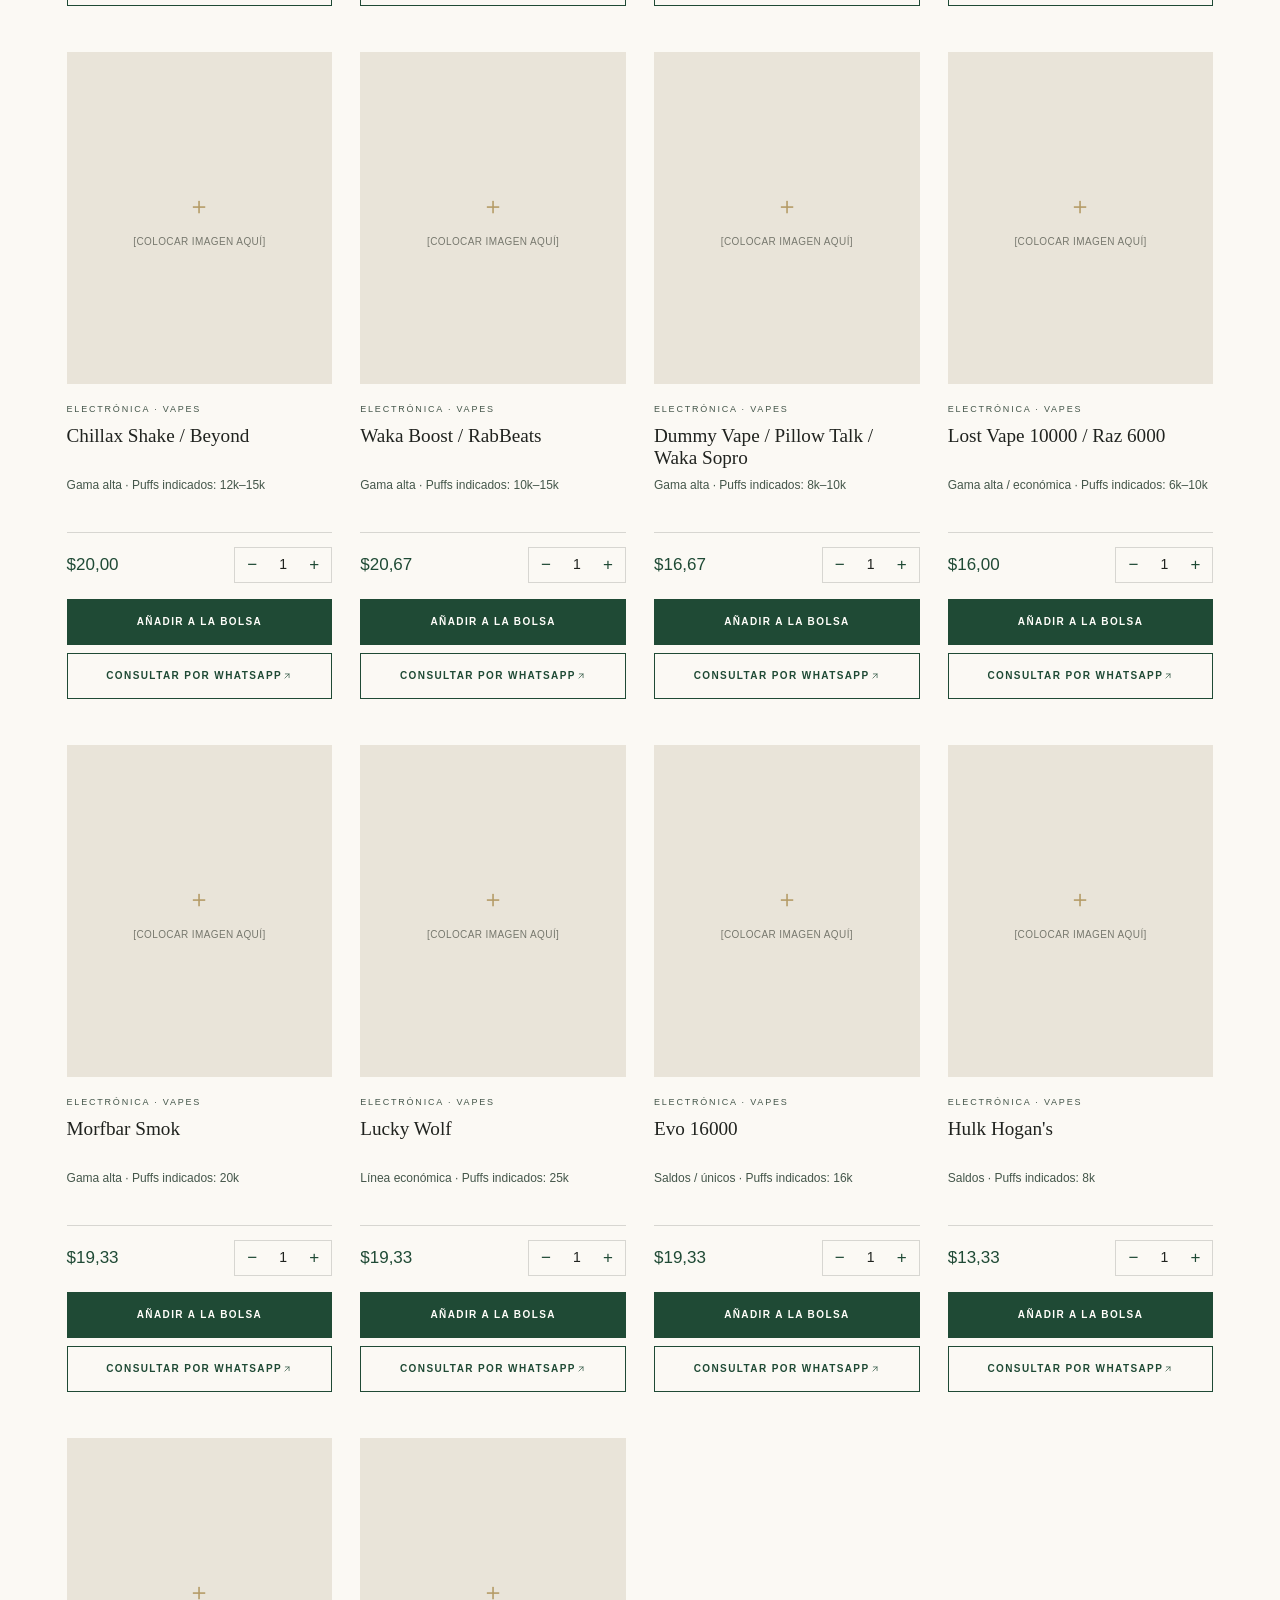
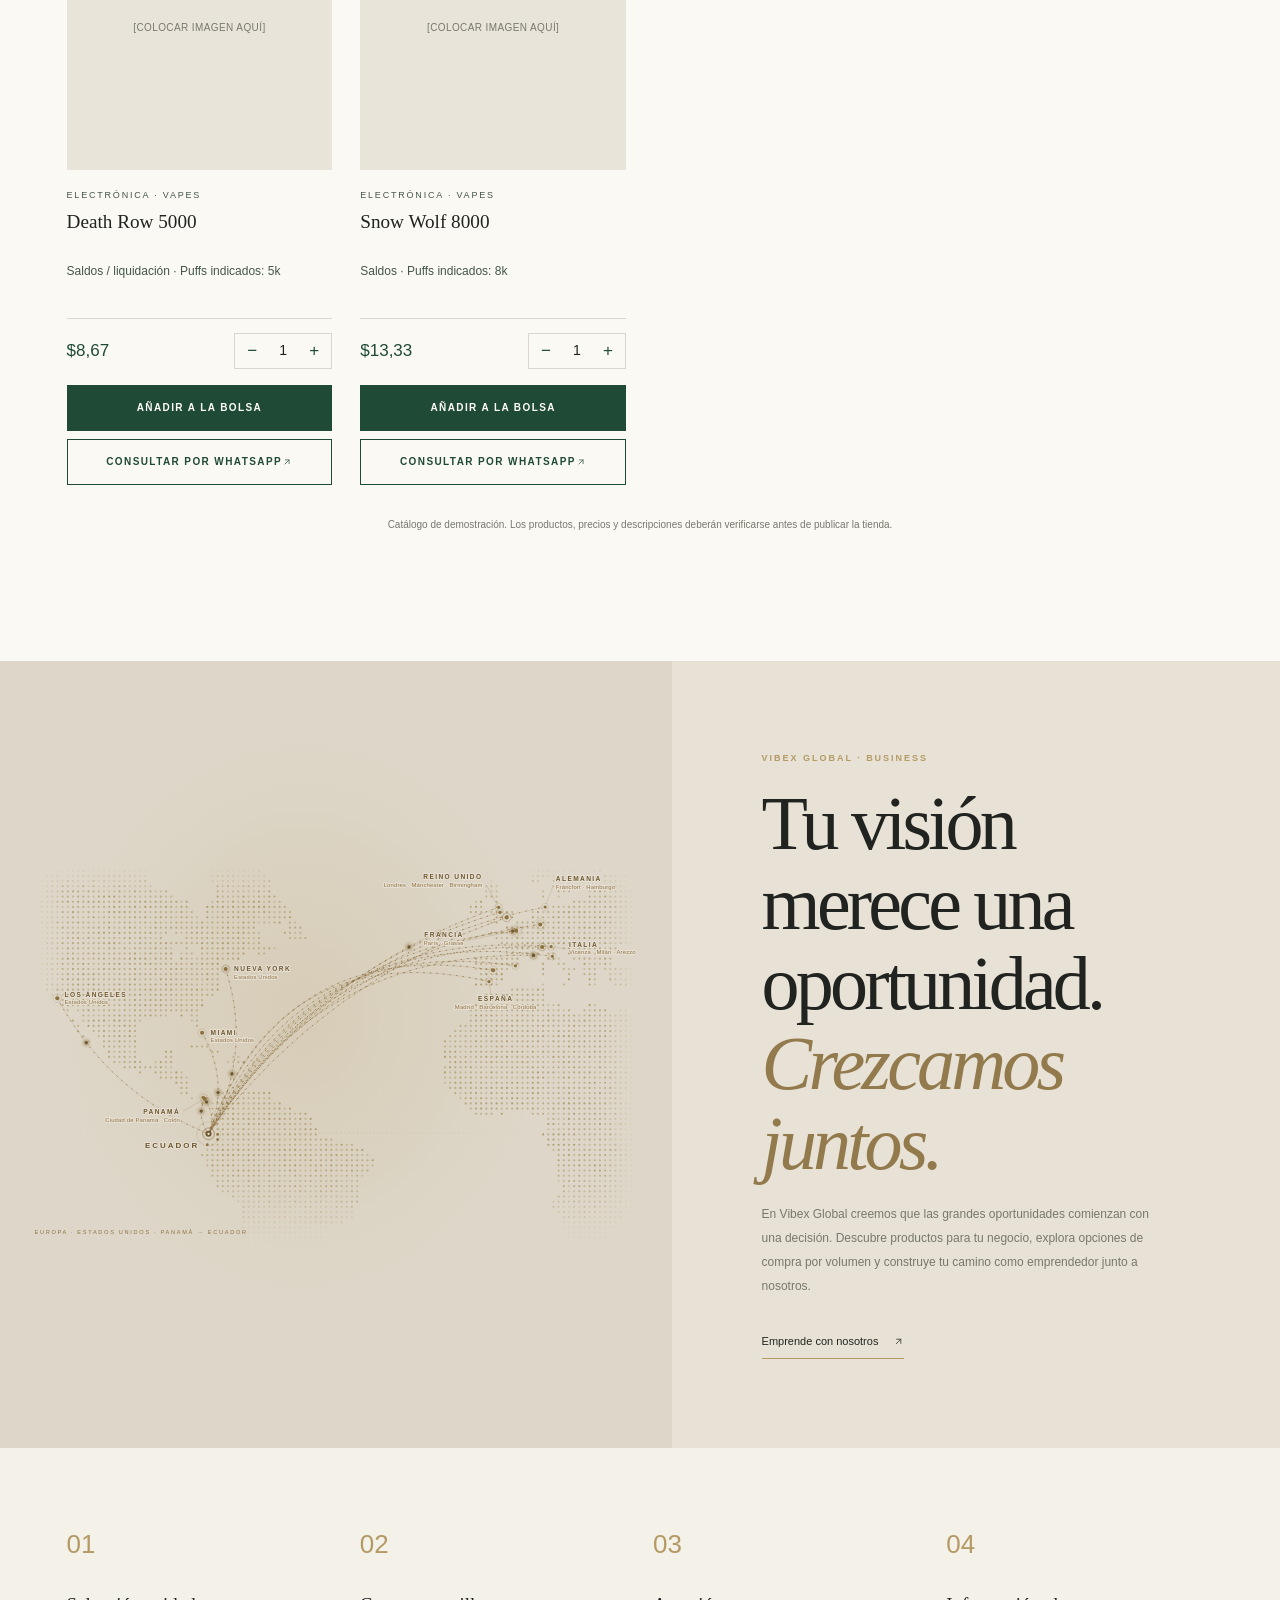
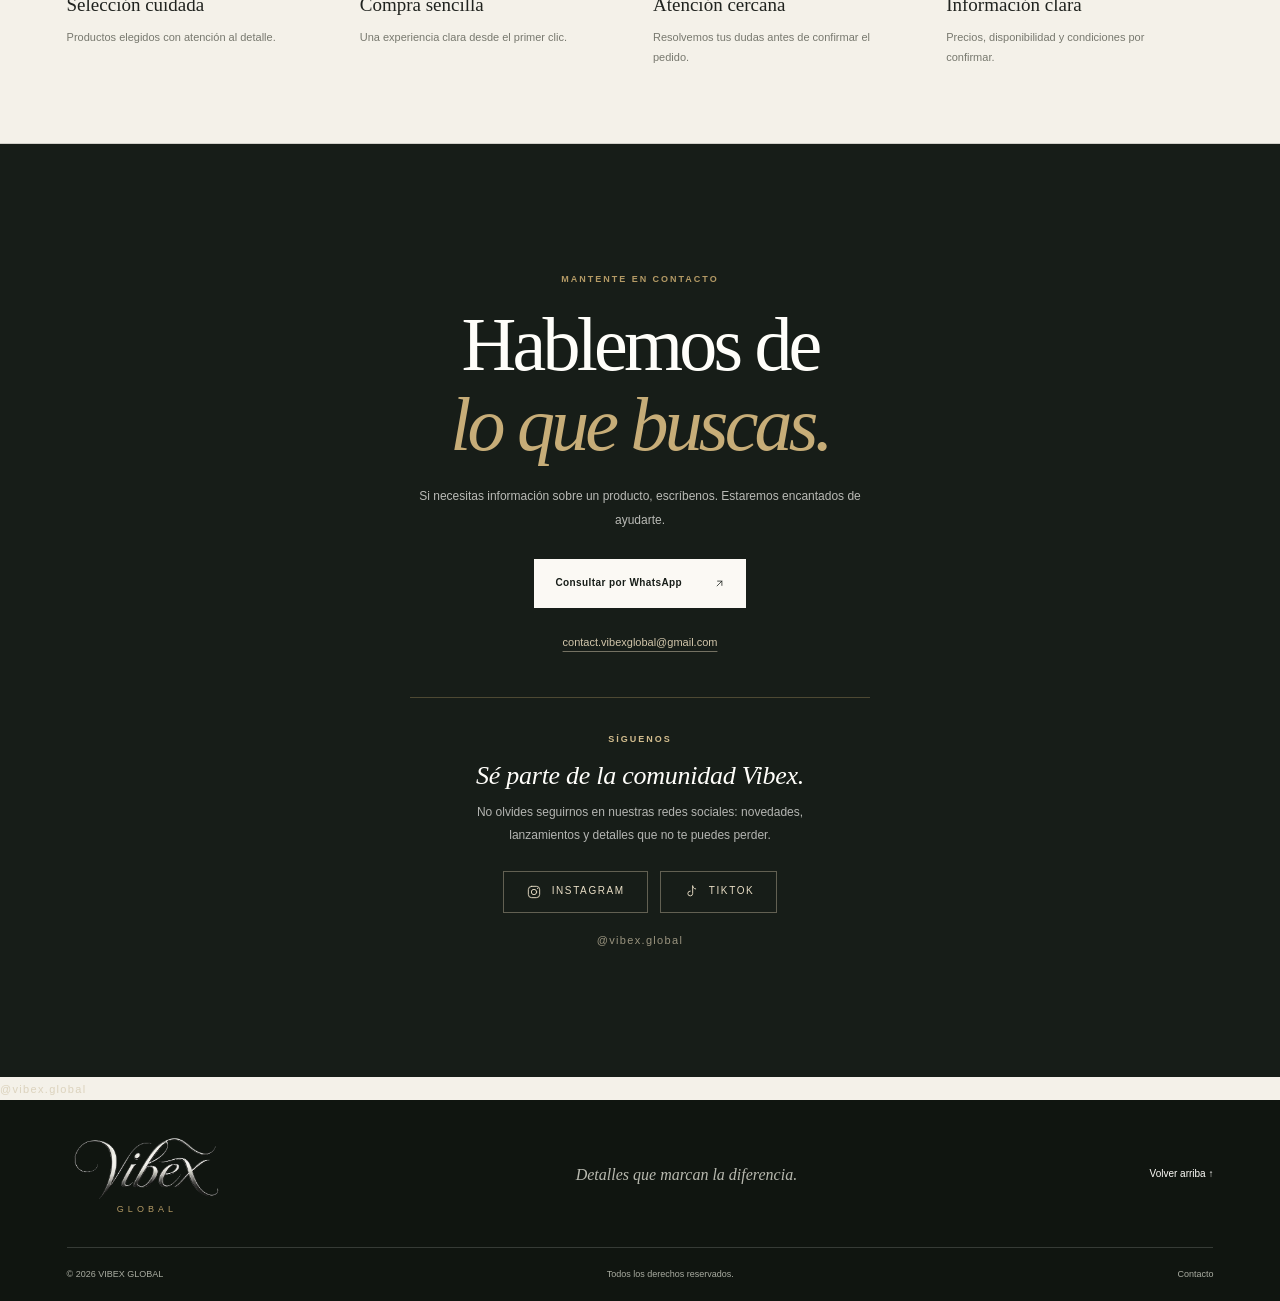
==== commit b5bef5f3: "Add files via upload" ====
--- a/index.html
+++ b/index.html
@@ -127,16 +127,16 @@
 
         <div class="mega-menu-links">
           <button type="button" data-category-link="Perfumería">
-            <span data-i18n="perfume">Perfumería</span><span>↗</span>
+            <span data-i18n="perfume">Perfumería</span><span class="arrow" aria-hidden="true"></span>
           </button>
           <button type="button" data-category-link="Joyería">
-            <span data-i18n="jewelry">Joyería</span><span>↗</span>
+            <span data-i18n="jewelry">Joyería</span><span class="arrow" aria-hidden="true"></span>
           </button>
           <button type="button" data-category-link="Electrónica">
-            <span data-i18n="electronics">Electrónica</span><span>↗</span>
+            <span data-i18n="electronics">Electrónica</span><span class="arrow" aria-hidden="true"></span>
           </button>
           <button type="button" data-category-link="Todos">
-            <span data-i18n="allProducts">Todos los productos</span><span>↗</span>
+            <span data-i18n="allProducts">Todos los productos</span><span class="arrow" aria-hidden="true"></span>
           </button>
         </div>
 
@@ -191,7 +191,7 @@
 
           <a class="button button-light" href="#destacados">
             <span data-i18n="exploreCollection">Explorar colección</span>
-            <span aria-hidden="true">↗</span>
+            <span class="arrow" aria-hidden="true"></span>
           </a>
         </div>
 
@@ -216,11 +216,11 @@
     <!-- CINTA EDITORIAL -->
     <section class="editorial-strip" data-i18n-aria="ariaBrandStrip" aria-label="Identidad de marca">
       <span data-i18n="stripOne">CALIDAD CON INTENCIÓN</span>
-      <span class="strip-star">✳</span>
+      <span class="strip-star" aria-hidden="true"></span>
       <span data-i18n="stripTwo">DISEÑO ATEMPORAL</span>
-      <span class="strip-star">✳</span>
+      <span class="strip-star" aria-hidden="true"></span>
       <span data-i18n="stripThree">DETALLES QUE PERDURAN</span>
-      <span class="strip-star">✳</span>
+      <span class="strip-star" aria-hidden="true"></span>
       <span data-i18n="stripFour">TU CONFIANZA, NUESTRO COMPROMISO</span>
     </section>
 
@@ -249,7 +249,7 @@
               <small data-i18n="collectionOne">EL ARTE DE LA FRAGANCIA</small>
               <strong data-i18n="perfume">Perfumería</strong>
             </span>
-            <span class="collection-arrow" aria-hidden="true">↗</span>
+            <span class="collection-arrow" aria-hidden="true"><span class="arrow"></span></span>
           </span>
         </button>
 
@@ -264,7 +264,7 @@
               <small data-i18n="collectionTwo">DETALLES CON CARÁCTER</small>
               <strong data-i18n="jewelry">Joyería</strong>
             </span>
-            <span class="collection-arrow" aria-hidden="true">↗</span>
+            <span class="collection-arrow" aria-hidden="true"><span class="arrow"></span></span>
           </span>
         </button>
 
@@ -279,7 +279,7 @@
               <small data-i18n="collectionThree">TECNOLOGÍA Y DISEÑO</small>
               <strong data-i18n="electronics">Electrónica</strong>
             </span>
-            <span class="collection-arrow" aria-hidden="true">↗</span>
+            <span class="collection-arrow" aria-hidden="true"><span class="arrow"></span></span>
           </span>
         </button>
       </div>
@@ -297,7 +297,7 @@
           Creemos en elegir con intención. En productos que expresan personalidad y en una experiencia de compra cuidada de principio a fin.
         </p>
         <a href="#destacados" class="text-link">
-          <span data-i18n="discoverSelection">Descubrir la selección</span> <span aria-hidden="true">↗</span>
+          <span data-i18n="discoverSelection">Descubrir la selección</span> <span class="arrow" aria-hidden="true"></span>
         </a>
       </div>
       <div class="statement-visual">
@@ -343,9 +343,9 @@
     <section class="experience-section" id="vibex-business">
 
       <div class="experience-visual reveal">
-        <span class="placeholder-symbol">＋</span>
-        <span data-i18n="businessImageHere">[ESPACIO PARA IMAGEN DE EMPRENDEDORES O NEGOCIOS]</span>
-      </div>
+  <img class="mapa-vibex" src="img/mapa-vibex-v2.svg"
+       alt="Rutas de importación desde Estados Unidos, Panamá y Europa hacia Ecuador">
+</div>
 
       <div class="experience-content reveal">
         <span class="eyebrow">
@@ -367,7 +367,7 @@
 
         <a href="business.html" class="text-link">
           <span data-i18n="businessLink">Emprende con nosotros</span>
-          <span aria-hidden="true">↗</span>
+          <span class="arrow" aria-hidden="true"></span>
         </a>
       </div>
 
@@ -413,7 +413,7 @@
       rel="noopener noreferrer"
     >
       <span data-i18n="contactWhatsApp">Consultar por WhatsApp</span>
-      <span aria-hidden="true">↗</span>
+      <span class="arrow" aria-hidden="true"></span>
     </a>
     <a class="contact-email" href="mailto:contact.vibexglobal@gmail.com">
       contact.vibexglobal@gmail.com
@@ -541,7 +541,7 @@
 
       <button class="button button-dark checkout-button" id="checkoutButton" type="button">
         <span data-i18n="sendOrder">Enviar pedido por WhatsApp</span>
-        <span aria-hidden="true">↗</span>
+        <span class="arrow" aria-hidden="true"></span>
       </button>
 
       <button class="continue-shopping" id="continueShopping" type="button" data-i18n="continueShopping">
--- a/estilos.css
+++ b/estilos.css
@@ -2200,4 +2200,7 @@
 .site-header {
   padding-top: 0.6rem;
   padding-bottom: 0.6rem;
-}+}
+
+.experience-visual { padding: clamp(12px, 2vw, 28px); }
+.experience-visual .mapa-vibex { width: 100%; height: auto; }
--- a/estilos-tienda.css
+++ b/estilos-tienda.css
@@ -906,4 +906,29 @@
 .social-follow {
   margin-left: auto;
   margin-right: auto;
+}
+
+/* ===== FLECHAS DIBUJADAS (iPhone, Android y computadora) ===== */
+.arrow {
+  display: inline-block;
+  flex: 0 0 auto;
+  width: 1.05em;
+  height: 1.05em;
+  vertical-align: -0.15em;
+  background: currentColor;
+  -webkit-mask: url("data:image/svg+xml,%3Csvg xmlns='http://www.w3.org/2000/svg' viewBox='0 0 24 24' fill='none' stroke='%23000' stroke-width='1.6' stroke-linecap='round' stroke-linejoin='round'%3E%3Cpath d='M7 17 17 7M8 7h9v9'/%3E%3C/svg%3E") center / contain no-repeat;
+  mask: url("data:image/svg+xml,%3Csvg xmlns='http://www.w3.org/2000/svg' viewBox='0 0 24 24' fill='none' stroke='%23000' stroke-width='1.6' stroke-linecap='round' stroke-linejoin='round'%3E%3Cpath d='M7 17 17 7M8 7h9v9'/%3E%3C/svg%3E") center / contain no-repeat;
+}
+
+.arrow--down {
+  transform: rotate(90deg);   /* flecha hacia abajo-derecha */
+}
+
+.strip-star {
+  display: inline-block;
+  width: 14px;
+  height: 14px;
+  background: #b49a65;
+  -webkit-mask: url("data:image/svg+xml,%3Csvg xmlns='http://www.w3.org/2000/svg' viewBox='0 0 24 24' fill='none' stroke='%23000' stroke-width='1.6' stroke-linecap='round'%3E%3Cpath d='M12 4v16M5.1 8l13.8 8M18.9 8 5.1 16'/%3E%3C/svg%3E") center / contain no-repeat;
+  mask: url("data:image/svg+xml,%3Csvg xmlns='http://www.w3.org/2000/svg' viewBox='0 0 24 24' fill='none' stroke='%23000' stroke-width='1.6' stroke-linecap='round'%3E%3Cpath d='M12 4v16M5.1 8l13.8 8M18.9 8 5.1 16'/%3E%3C/svg%3E") center / contain no-repeat;
 }
